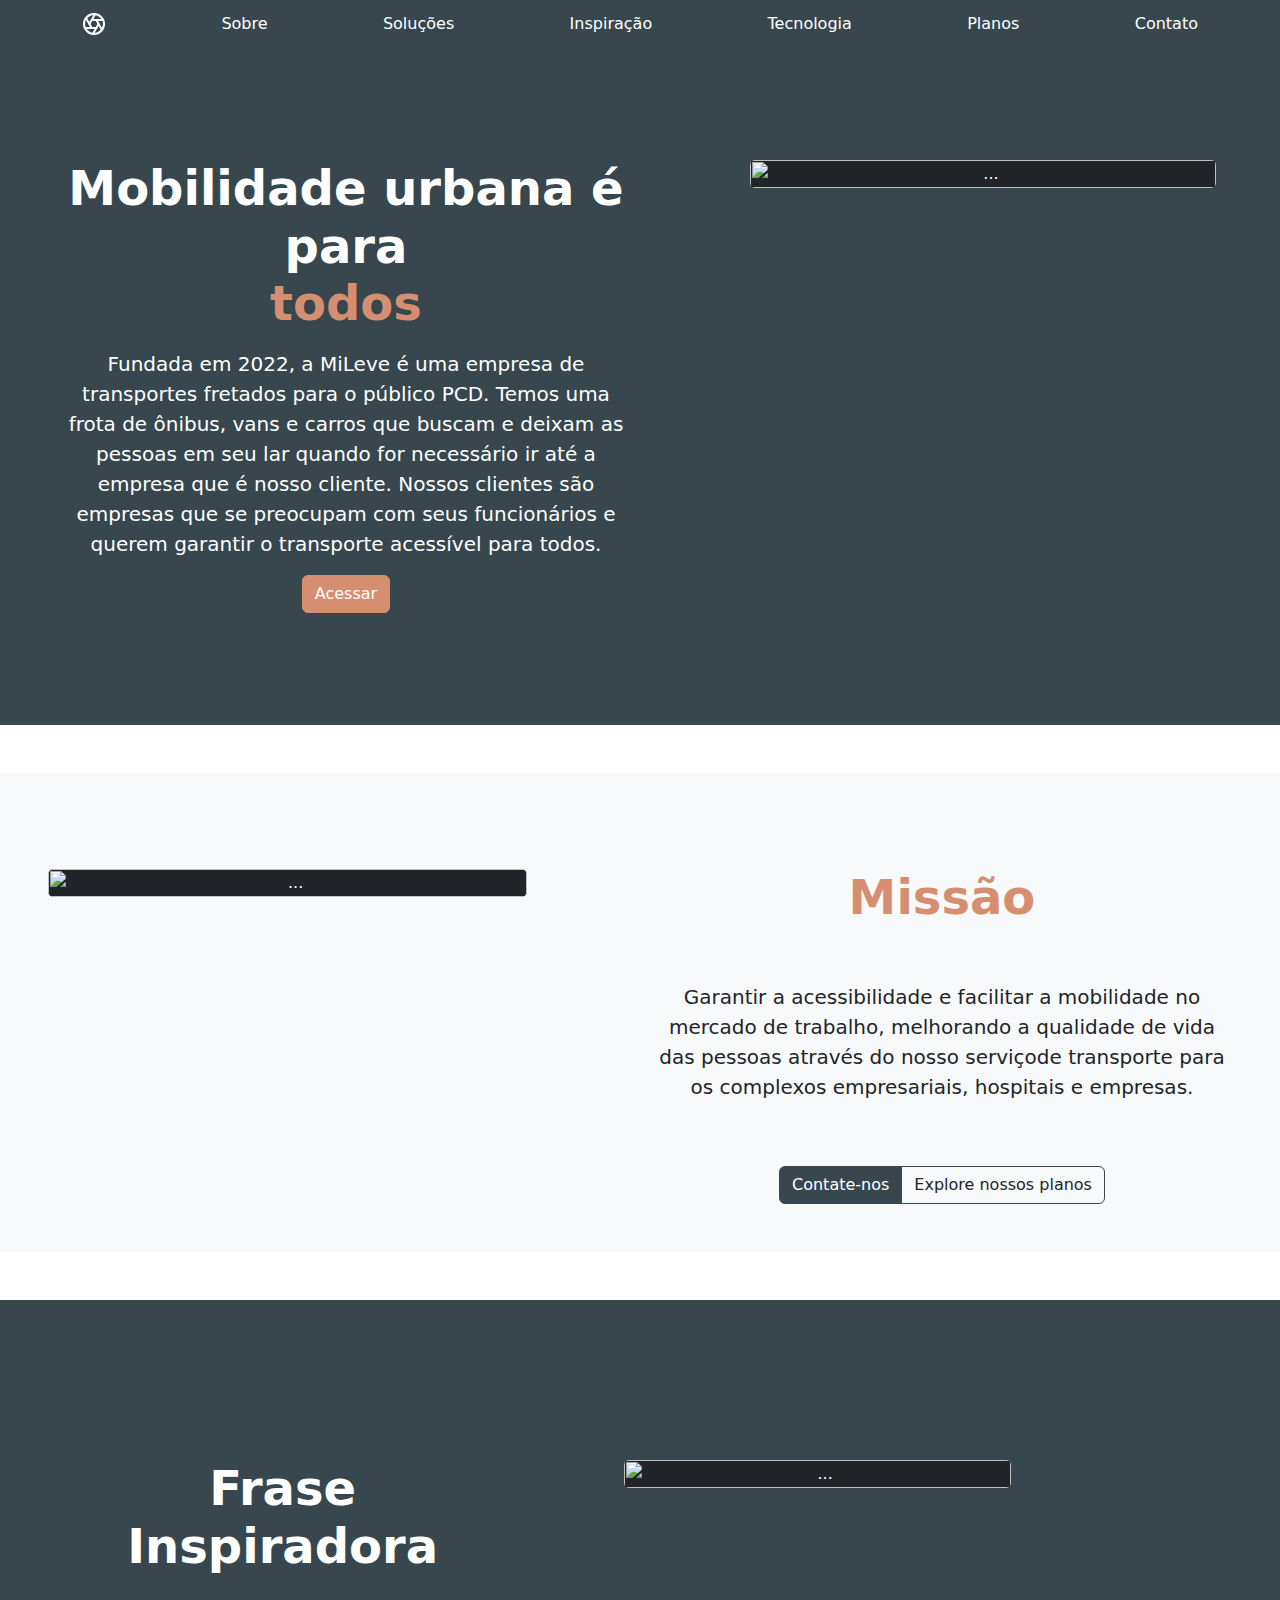
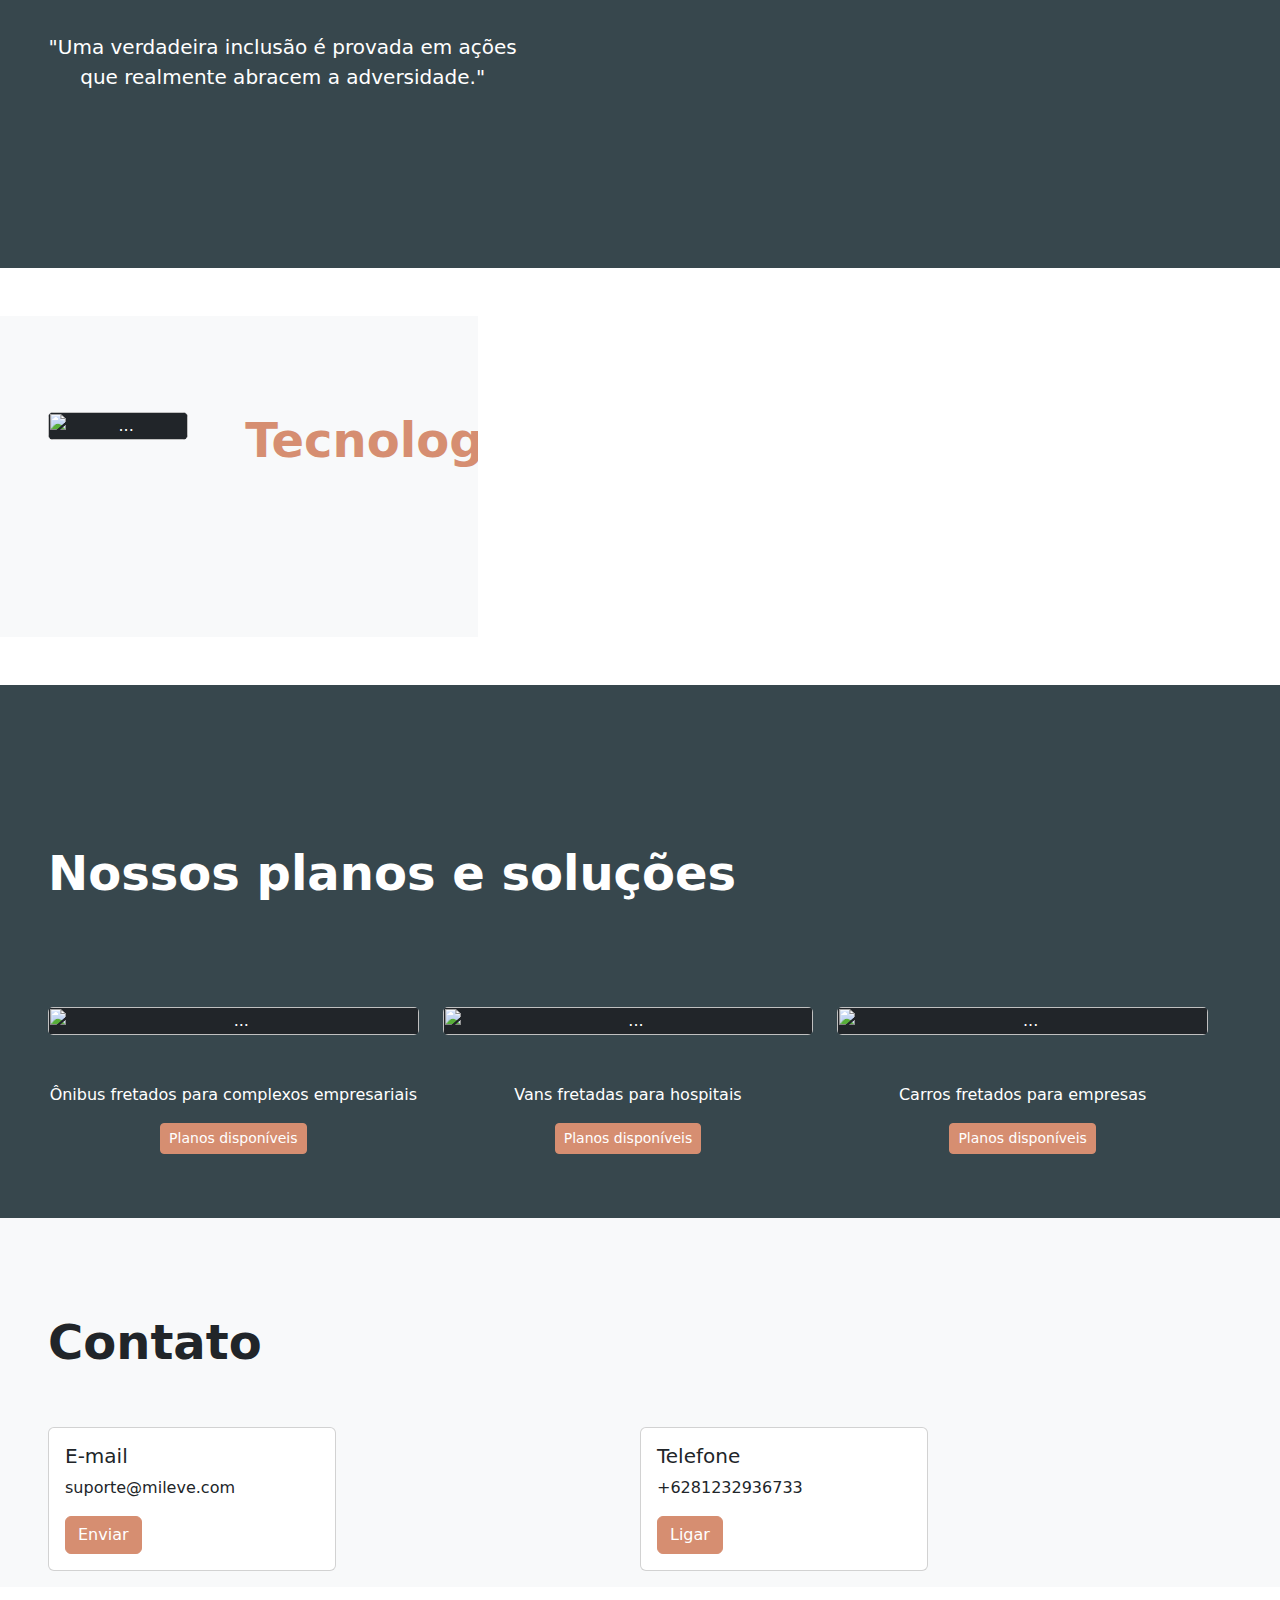
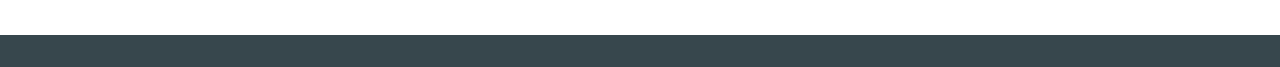
==== index.html @ fbb15a2a "Ajuste no footer" ====
﻿<html lang="en">
<head>
    <meta charset="utf-8">
    <meta name="viewport" content="width=device-width, initial-scale=1, shrink-to-fit=no">
    <meta name="description" content="">
    <meta name="author" content="">
    <base prefix="/" />
    <link rel="icon" href="/docs/4.0/assets/img/favicons/favicon.ico">

    <title>MiLeve - Transporte para todos</title>

    <!-- Bootstrap core CSS -->
    <link href="lib/bootstrap/css/bootstrap.min.css" rel="stylesheet">

    <style>
        body {
            background-color: #37474d !important;
        }

        .text-main {
            color: #d68e71;
        }

        .text-dark {
            color: dimgray;
        }

        .text-white {
            color: white;
        }

        .bg-transparent {
            background-color: transparent !important;
        }

        .bg-white {
            background-color: white !important;
        }

        .btn-primary {
            background-color: #d68e71 !important;
            border-color: #d68e71;
        }

        .btn-secondary {
            background-color: #37474d !important;
            border-color: #37474d;
        }

        .btn-secondary-outline {
            background-color: transparent !important;
            border-color: #37474d;
        }

        .text-right {
            text-align: right !important;
        }

        .site-header {
            background-color: #37474d;
        }

            .site-header .container a {
                color: white;
                text-decoration: none;
            }

        .no-borders {
            border: none;
        }
    </style>
</head>

<body>

    <nav class="site-header sticky-top py-1">
        <div class="container d-flex flex-column flex-md-row justify-content-between">
            <a class="py-2" href="#">
                <svg xmlns="http://www.w3.org/2000/svg" width="24" height="24" viewBox="0 0 24 24" fill="none" stroke="currentColor" stroke-width="2" stroke-linecap="round" stroke-linejoin="round" class="d-block mx-auto"><circle cx="12" cy="12" r="10"></circle><line x1="14.31" y1="8" x2="20.05" y2="17.94"></line><line x1="9.69" y1="8" x2="21.17" y2="8"></line><line x1="7.38" y1="12" x2="13.12" y2="2.06"></line><line x1="9.69" y1="16" x2="3.95" y2="6.06"></line><line x1="14.31" y1="16" x2="2.83" y2="16"></line><line x1="16.62" y1="12" x2="10.88" y2="21.94"></line></svg>
            </a>
            <a class="py-2 d-none d-md-inline-block" href="#">Sobre</a>
            <a class="py-2 d-none d-md-inline-block" href="#">Soluções</a>
            <a class="py-2 d-none d-md-inline-block" href="#">Inspiração</a>
            <a class="py-2 d-none d-md-inline-block" href="#">Tecnologia</a>
            <a class="py-2 d-none d-md-inline-block" href="#">Planos</a>
            <a class="py-2 d-none d-md-inline-block" href="#">Contato</a>
        </div>
    </nav>

    <div class="position-relative overflow-hidden bg-transparent p-3 p-md-5 m-md-3 text-center bg-light">
        <div class="row">
            <div class="col-md-6 my-5">
                <h1 class="display-5 fw-bold text-white">Mobilidade urbana é para <p class="text-main">todos</p></h1>
                <p class="lead font-weight-normal text-white">
                    Fundada em 2022, a MiLeve é uma empresa de transportes fretados para o público PCD. Temos uma frota de ônibus, vans e carros que buscam e deixam as pessoas em seu lar quando for necessário ir até a empresa que é nosso cliente.
                    Nossos clientes são empresas que se preocupam com seus funcionários e querem garantir o transporte acessível para todos.
                </p>
                <a class="btn btn-primary">Acessar</a>
            </div>
            <div class="col-md-1"></div>
            <div class="col-md-5">
                <div class="card bg-dark text-white my-5 border-0">
                    <img src="https://img.freepik.com/fotos-gratis/homem-com-deficiencia-sentado-em-uma-cadeira-de-rodas-com-as-maos-para-cima-na-montanha-cercado-por-belas-paisagens_141188-6113.jpg?size=626&ext=jpg" class="card-img" alt="...">
                </div>
            </div>
        </div>
    </div>

    <div class="d-md-flex flex-md-equal w-100 my-md-3 pl-md-3 bg-white py-5 ">
        <div class="row bg-light mr-md-3 pt-3 px-3 pt-md-5 px-md-5 text-center overflow-hidden">
            <div class="col-md-5">
                <div class="card bg-dark text-white my-5 border-0">
                    <img src="https://st3.depositphotos.com/3343629/13287/i/450/depositphotos_132874674-stock-photo-happy-three-disabled-and-sea.jpg" class="card-img" alt="...">
                </div>
            </div>
            <div class="col-md-1"></div>
            <div class="col-md-6 my-5">
                <h3 class="display-5 fw-bold text-main">Missão</h3>
                <p class="lead font-weight-normal text-dark  py-5">
                    Garantir a acessibilidade e facilitar a mobilidade no mercado de trabalho, melhorando a qualidade de vida das pessoas através do nosso serviçode transporte para os complexos empresariais, hospitais e empresas.
                </p>
                <div class="btn-group">
                    <a class="btn btn-secondary">Contate-nos</a>
                    <a class="btn btn-secondary-outline">Explore nossos planos</a>
                </div>
            </div>
        </div>
    </div>
    <div class="d-md-flex flex-md-equal w-100 my-md-3 pl-md-3 py-5 ">
        <div class="row bg-transparent mr-md-3 pt-3 px-3 pt-md-5 px-md-5 text-center overflow-hidden">
            <div class="col-md-6 my-5">
                <h3 class="display-5 fw-bold text-white">Frase Inspiradora</h3>
                <p class="lead font-weight-normal text-white py-5">
                    "Uma verdadeira inclusão é provada em ações que realmente abracem a adversidade."
                </p>
            </div>
            <div class="col-md-1"></div>
            <div class="col-md-5">
                <div class="card bg-dark text-white my-5 border-0">
                    <img src="https://godtv.com/wp-content/uploads/2020/08/shutterstock_1698103054.jpg" class="card-img" alt="...">
                </div>
            </div>
        </div>
    </div>
    <div class="d-md-flex flex-md-equal w-100 my-md-3 pl-md-3 bg-white py-5 ">
        <div class="row bg-light mr-md-3 pt-3 px-3 pt-md-5 px-md-5 text-center overflow-hidden">
            <div class="col-md-5">
                <div class="card bg-dark text-white my-5 border-0">
                    <img src="https://advcloudfiles.advantech.com/cms/b63b289d-9db7-4b2f-b234-3f3b289d081e/Content/content-image-1611729197449.png" class="card-img" alt="...">
                </div>
            </div>
            <div class="col-md-1"></div>
            <div class="col-md-6 my-5">
                <h3 class="display-5 fw-bold text-main">Tecnologia</h3>
                <p class="lead font-weight-normal text-dark  py-5">

                </p>
            </div>
        </div>
    </div>
    <div class="d-md-flex flex-md-equal w-100 my-md-3 pl-md-3 py-5 ">
        <div class="row bg-transparent mr-md-3 pt-3 px-3 pt-md-5 px-md-5 overflow-hidden">
            <div class="row py-5">
                <div class="col-lg-12">
                    <h5 class="display-5 fw-bold text-white">Nossos planos e soluções</h5>
                </div>
            </div>
            <div class="row text-center">
                <div class="col-md-4">
                    <div class="card bg-dark text-white my-5 border-0">
                        <img src="https://mileve-institucional.vercel.app/image-5@2x.png" class="card-img" alt="...">
                    </div>
                    <p class="text-white">
                        Ônibus fretados para complexos empresariais
                    </p>
                    <div class="btn-group-sm">
                        <div class="btn btn-sm btn-primary">
                            Planos disponíveis
                        </div>
                    </div>
                </div>
                <div class="col-md-4">
                    <div class="card bg-dark text-white my-5 border-0">
                        <img src="https://mileve-institucional.vercel.app/image-6@2x.png" class="card-img" alt="...">
                    </div>
                    <p class="text-white">
                        Vans fretadas para hospitais
                    </p>
                    <div class="btn-group-sm">
                        <div class="btn btn-sm btn-primary">
                            Planos disponíveis
                        </div>
                    </div>
                </div>
                <div class="col-md-4">
                    <div class="card bg-dark text-white my-5 border-0">
                        <img src="https://mileve-institucional.vercel.app/image-7@2x.png" class="card-img" alt="...">
                    </div>
                    <p class="text-white">
                        Carros fretados para empresas
                    </p>
                    <div class="btn-group-sm">
                        <div class="btn btn-sm btn-primary">
                            Planos disponíveis
                        </div>
                    </div>
                </div>
            </div>
        </div>
    </div>
    <div class="w-100 my-md-3 pl-md-3 bg-white pb-5">
        <div class="row bg-light mr-md-3 pt-3 px-3 pt-md-5 px-md-5 overflow-hidden">
            <div class="row py-5">
                <div class="col-lg-12">
                    <h5 class="display-5 fw-bold">Contato</h5>
                </div>
            </div>
            <div class="row bg-light pb-3">
                <div class="col-md-6">
                    <div class="card" style="width: 18rem;">
                        <div class="card-body">
                            <h5 class="card-title">E-mail</h5>
                            <p class="card-text">suporte@mileve.com</p>
                            <a href="#" class="btn btn-primary">Enviar</a>
                        </div>
                    </div>
                </div>
                <div class="col-md-6">
                    <div class="card" style="width: 18rem;">
                        <div class="card-body">
                            <h5 class="card-title">Telefone</h5>
                            <p class="card-text">+6281232936733</p>
                            <a href="#" class="btn btn-primary">Ligar</a>
                        </div>
                    </div>
                </div>
            </div>
        </div>
    </div>
    <footer class="container py-2">
        <div class="row ">
            <div class="col-sm-8"></div>
            <div class="col">
                <img alt="" src="https://mileve-institucional.vercel.app/solidbrandsinstagram.svg">
            </div>
            <div class="col">
                <img alt="" src="https://mileve-institucional.vercel.app/solidbrandsfacebook.svg">
            </div>
            <div class="col">
                <img alt="" src="https://mileve-institucional.vercel.app/solidbrandstumblr.svg">
            </div>
            <div class="col">
                <img alt="" src="https://mileve-institucional.vercel.app/solidbrandslinkedin.svg">
            </div>
        </div>
    </footer>


    <!-- Bootstrap core JavaScript
    ================================================== -->
    <!-- Placed at the end of the document so the pages load faster -->
    <script src="lib/jquery/jquery.min.js"></script>
    <script>window.jQuery || document.write('<script src="../../assets/js/vendor/jquery-slim.min.js"><\/script>')</script>
    <script src="lib/bootstrap/js/bootstrap.min.js"></script>


</body>
</html>
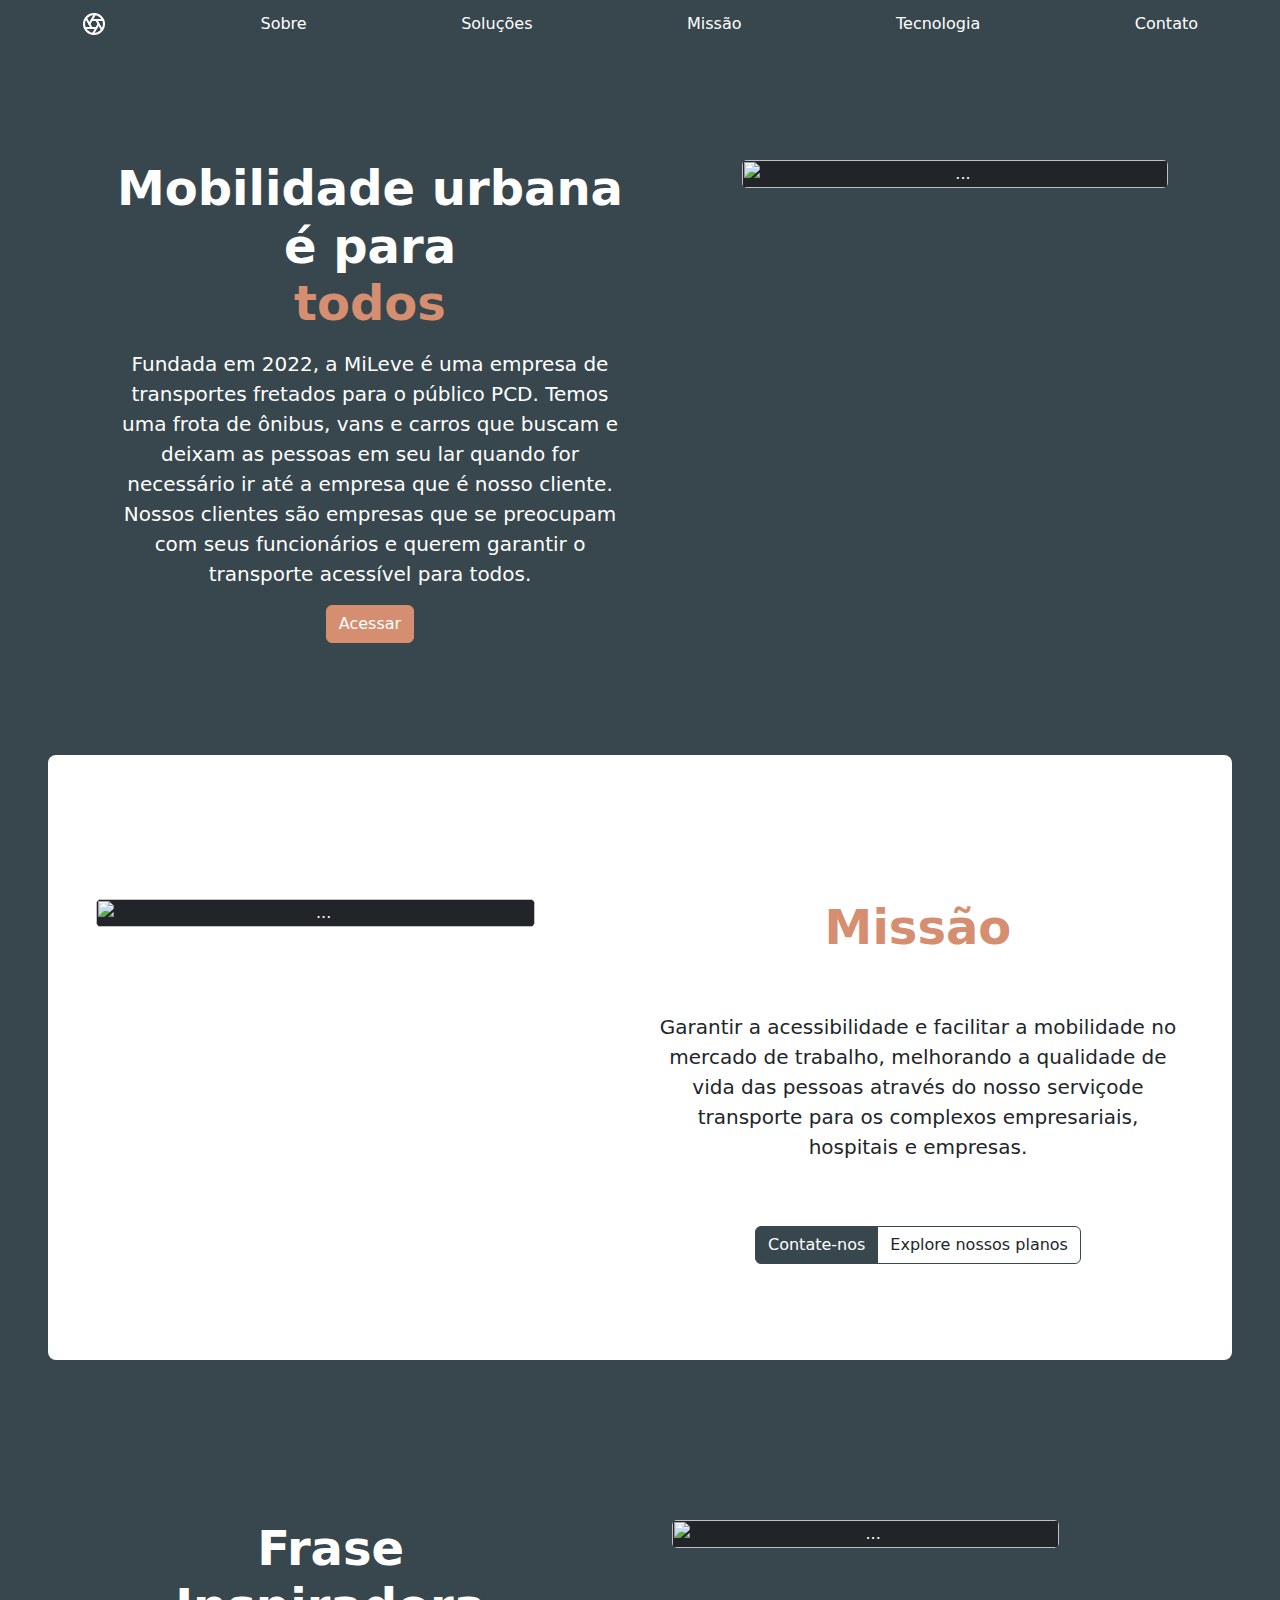
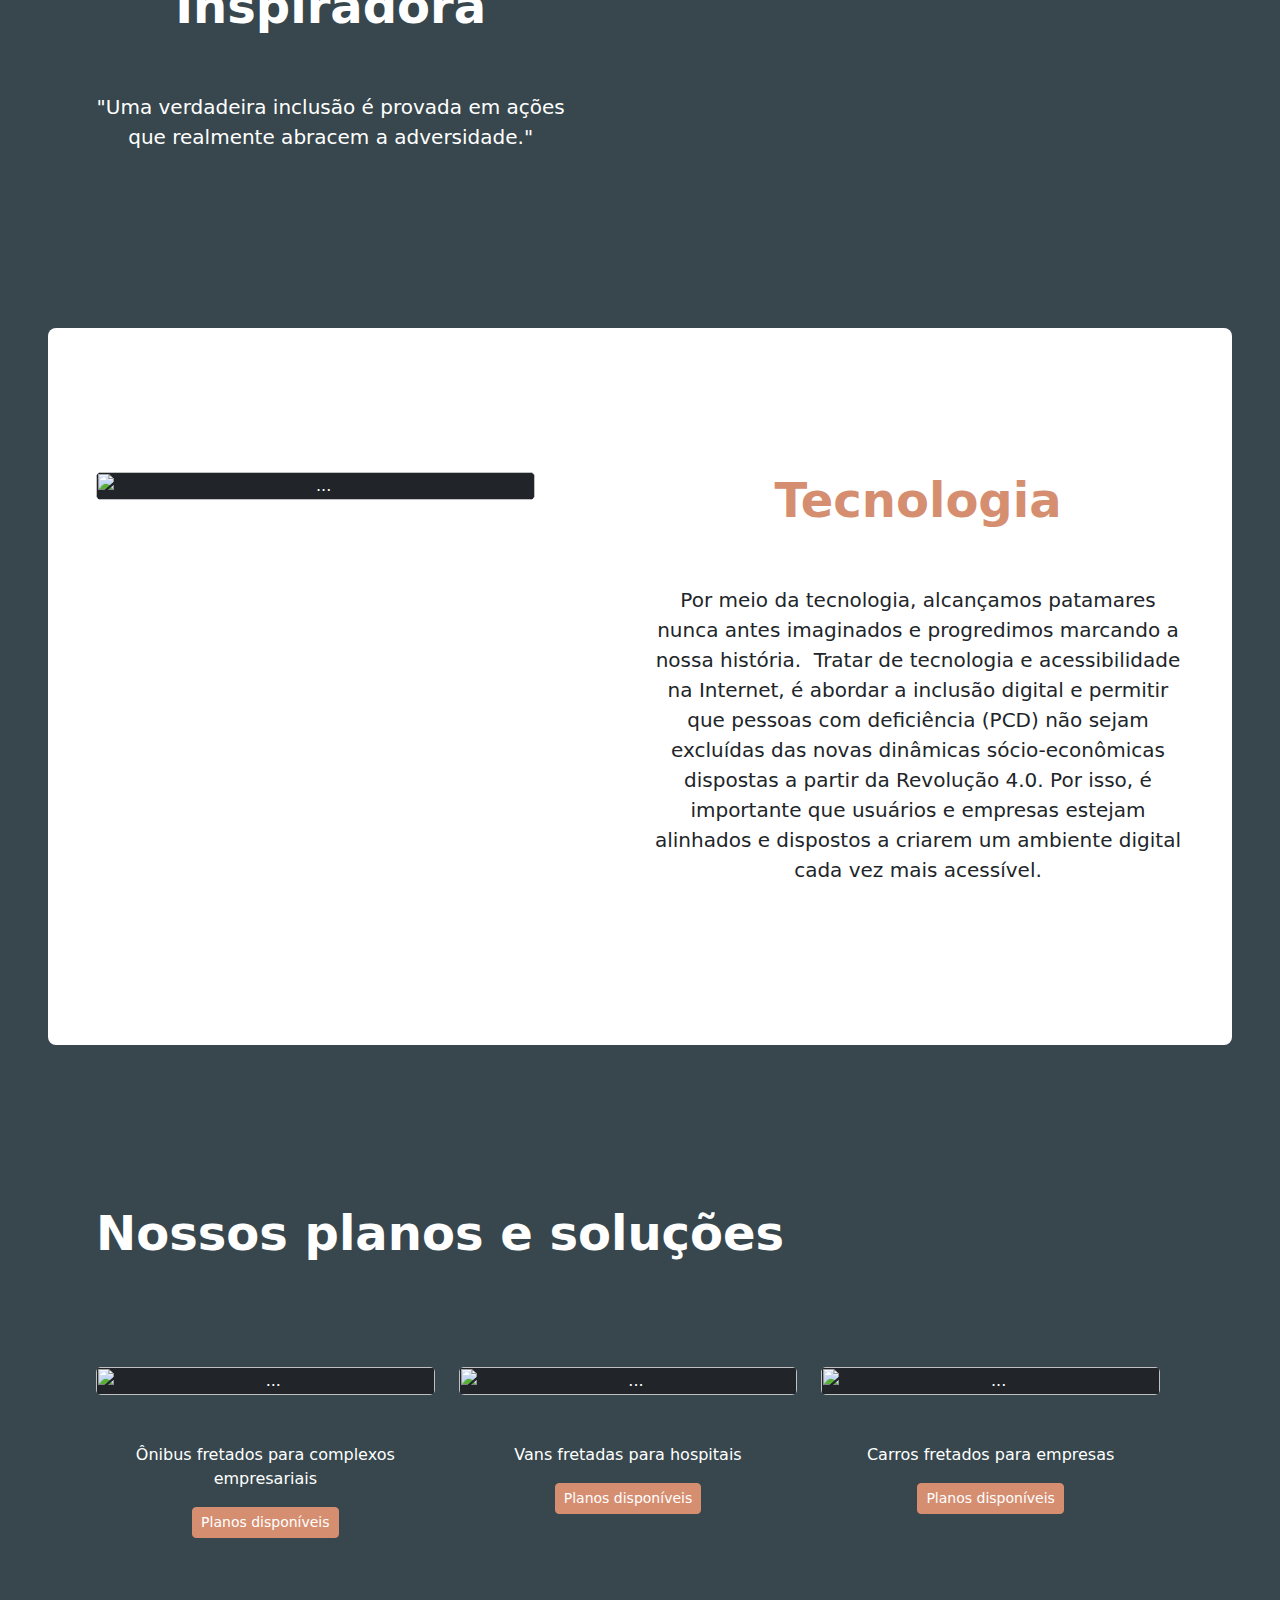
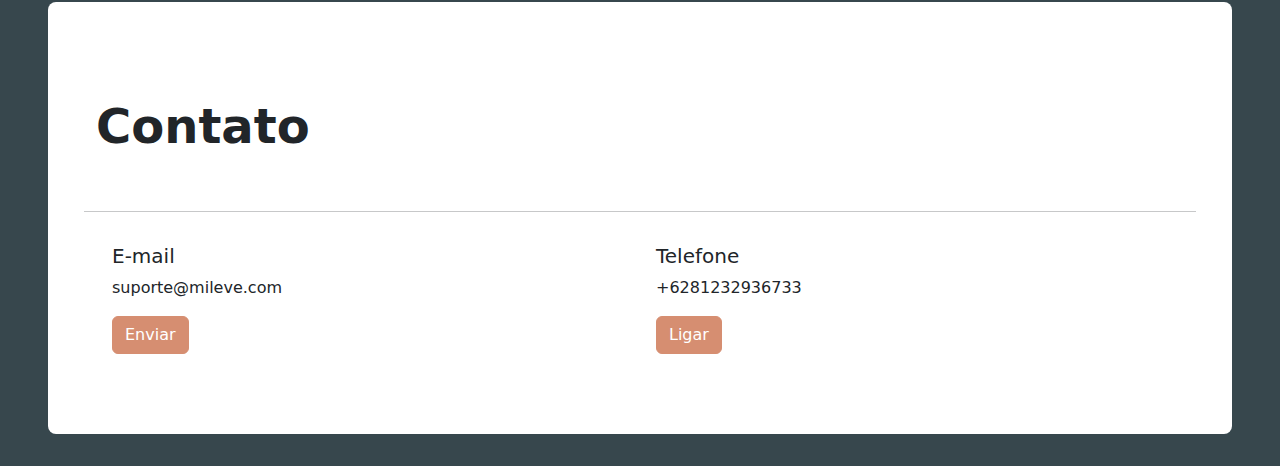
==== commit ae78fdad: "Login e Registro" ====
--- a/index.html
+++ b/index.html
@@ -68,26 +68,27 @@
         .no-borders {
             border: none;
         }
+
+
     </style>
 </head>
 
-<body>
+<body class="mx-5">
 
     <nav class="site-header sticky-top py-1">
         <div class="container d-flex flex-column flex-md-row justify-content-between">
             <a class="py-2" href="#">
                 <svg xmlns="http://www.w3.org/2000/svg" width="24" height="24" viewBox="0 0 24 24" fill="none" stroke="currentColor" stroke-width="2" stroke-linecap="round" stroke-linejoin="round" class="d-block mx-auto"><circle cx="12" cy="12" r="10"></circle><line x1="14.31" y1="8" x2="20.05" y2="17.94"></line><line x1="9.69" y1="8" x2="21.17" y2="8"></line><line x1="7.38" y1="12" x2="13.12" y2="2.06"></line><line x1="9.69" y1="16" x2="3.95" y2="6.06"></line><line x1="14.31" y1="16" x2="2.83" y2="16"></line><line x1="16.62" y1="12" x2="10.88" y2="21.94"></line></svg>
             </a>
-            <a class="py-2 d-none d-md-inline-block" href="#">Sobre</a>
-            <a class="py-2 d-none d-md-inline-block" href="#">Soluções</a>
-            <a class="py-2 d-none d-md-inline-block" href="#">Inspiração</a>
-            <a class="py-2 d-none d-md-inline-block" href="#">Tecnologia</a>
-            <a class="py-2 d-none d-md-inline-block" href="#">Planos</a>
-            <a class="py-2 d-none d-md-inline-block" href="#">Contato</a>
+            <a class="py-2 d-none d-md-inline-block" href="#index-sobre">Sobre</a>
+            <a class="py-2 d-none d-md-inline-block" href="#index-solucoes">Soluções</a>
+            <a class="py-2 d-none d-md-inline-block" href="#index-missao">Missão</a>
+            <a class="py-2 d-none d-md-inline-block" href="#index-tecnologia">Tecnologia</a>
+            <a class="py-2 d-none d-md-inline-block" href="#index-contato">Contato</a>
         </div>
     </nav>
 
-    <div class="position-relative overflow-hidden bg-transparent p-3 p-md-5 m-md-3 text-center bg-light">
+    <div class="position-relative overflow-hidden bg-transparent p-3 p-md-5 m-md-3 text-center bg-light" id="index-sobre">
         <div class="row">
             <div class="col-md-6 my-5">
                 <h1 class="display-5 fw-bold text-white">Mobilidade urbana é para <p class="text-main">todos</p></h1>
@@ -95,7 +96,7 @@
                     Fundada em 2022, a MiLeve é uma empresa de transportes fretados para o público PCD. Temos uma frota de ônibus, vans e carros que buscam e deixam as pessoas em seu lar quando for necessário ir até a empresa que é nosso cliente.
                     Nossos clientes são empresas que se preocupam com seus funcionários e querem garantir o transporte acessível para todos.
                 </p>
-                <a class="btn btn-primary">Acessar</a>
+                <a class="btn btn-primary" href="login.html">Acessar</a>
             </div>
             <div class="col-md-1"></div>
             <div class="col-md-5">
@@ -106,8 +107,8 @@
         </div>
     </div>
 
-    <div class="d-md-flex flex-md-equal w-100 my-md-3 pl-md-3 bg-white py-5 ">
-        <div class="row bg-light mr-md-3 pt-3 px-3 pt-md-5 px-md-5 text-center overflow-hidden">
+    <div class="d-md-flex flex-md-equal w-100 my-md-3 pl-md-3 bg-white py-5 rounded-3" id="index-missao">
+        <div class="row bg-transparent mr-md-3 pt-3 px-3 pt-md-5 px-md-5 text-center overflow-hidden">
             <div class="col-md-5">
                 <div class="card bg-dark text-white my-5 border-0">
                     <img src="https://st3.depositphotos.com/3343629/13287/i/450/depositphotos_132874674-stock-photo-happy-three-disabled-and-sea.jpg" class="card-img" alt="...">
@@ -142,8 +143,8 @@
             </div>
         </div>
     </div>
-    <div class="d-md-flex flex-md-equal w-100 my-md-3 pl-md-3 bg-white py-5 ">
-        <div class="row bg-light mr-md-3 pt-3 px-3 pt-md-5 px-md-5 text-center overflow-hidden">
+    <div class="d-md-flex flex-md-equal w-100 my-md-3 pl-md-3 bg-white py-5 rounded-3" id="index-tecnologia">
+        <div class="row bg-transparent mr-md-3 pt-3 px-3 pt-md-5 px-md-5 text-center overflow-hidden">
             <div class="col-md-5">
                 <div class="card bg-dark text-white my-5 border-0">
                     <img src="https://advcloudfiles.advantech.com/cms/b63b289d-9db7-4b2f-b234-3f3b289d081e/Content/content-image-1611729197449.png" class="card-img" alt="...">
@@ -153,12 +154,14 @@
             <div class="col-md-6 my-5">
                 <h3 class="display-5 fw-bold text-main">Tecnologia</h3>
                 <p class="lead font-weight-normal text-dark  py-5">
-
-                </p>
-            </div>
-        </div>
-    </div>
-    <div class="d-md-flex flex-md-equal w-100 my-md-3 pl-md-3 py-5 ">
+                    Por meio da tecnologia, alcançamos patamares nunca antes imaginados e progredimos marcando a nossa história. +                    Tratar de tecnologia e acessibilidade na Internet, é abordar a inclusão digital e permitir que pessoas com deficiência (PCD) não sejam excluídas das novas dinâmicas sócio-econômicas dispostas a partir da Revolução 4.0.
+                    Por isso, é importante que usuários e empresas estejam alinhados e dispostos a criarem um ambiente digital cada vez mais acessível.
+                </p>
+            </div>
+        </div>
+    </div>
+    <div class="d-md-flex flex-md-equal w-100 my-md-3 pl-md-3 py-5 " id="index-solucoes">
         <div class="row bg-transparent mr-md-3 pt-3 px-3 pt-md-5 px-md-5 overflow-hidden">
             <div class="row py-5">
                 <div class="col-lg-12">
@@ -208,16 +211,17 @@
             </div>
         </div>
     </div>
-    <div class="w-100 my-md-3 pl-md-3 bg-white pb-5">
-        <div class="row bg-light mr-md-3 pt-3 px-3 pt-md-5 px-md-5 overflow-hidden">
+    <div class="w-100 my-md-3 pl-md-3 bg-white pb-5 rounded-3" id="index-contato">
+        <div class="row bg-transparent mr-md-3 pt-3 px-3 pt-md-5 px-md-5 overflow-hidden">
             <div class="row py-5">
                 <div class="col-lg-12">
                     <h5 class="display-5 fw-bold">Contato</h5>
                 </div>
             </div>
-            <div class="row bg-light pb-3">
+            <hr/>
+            <div class="row bg-transparent pb-3">
                 <div class="col-md-6">
-                    <div class="card" style="width: 18rem;">
+                    <div class="card no-borders" style="width: 18rem;">
                         <div class="card-body">
                             <h5 class="card-title">E-mail</h5>
                             <p class="card-text">suporte@mileve.com</p>
@@ -226,7 +230,7 @@
                     </div>
                 </div>
                 <div class="col-md-6">
-                    <div class="card" style="width: 18rem;">
+                    <div class="card no-borders" style="width: 18rem;">
                         <div class="card-body">
                             <h5 class="card-title">Telefone</h5>
                             <p class="card-text">+6281232936733</p>
@@ -256,8 +260,7 @@
     </footer>
 
 
-    <!-- Bootstrap core JavaScript
-    ================================================== -->
+
     <!-- Placed at the end of the document so the pages load faster -->
     <script src="lib/jquery/jquery.min.js"></script>
     <script>window.jQuery || document.write('<script src="../../assets/js/vendor/jquery-slim.min.js"><\/script>')</script>
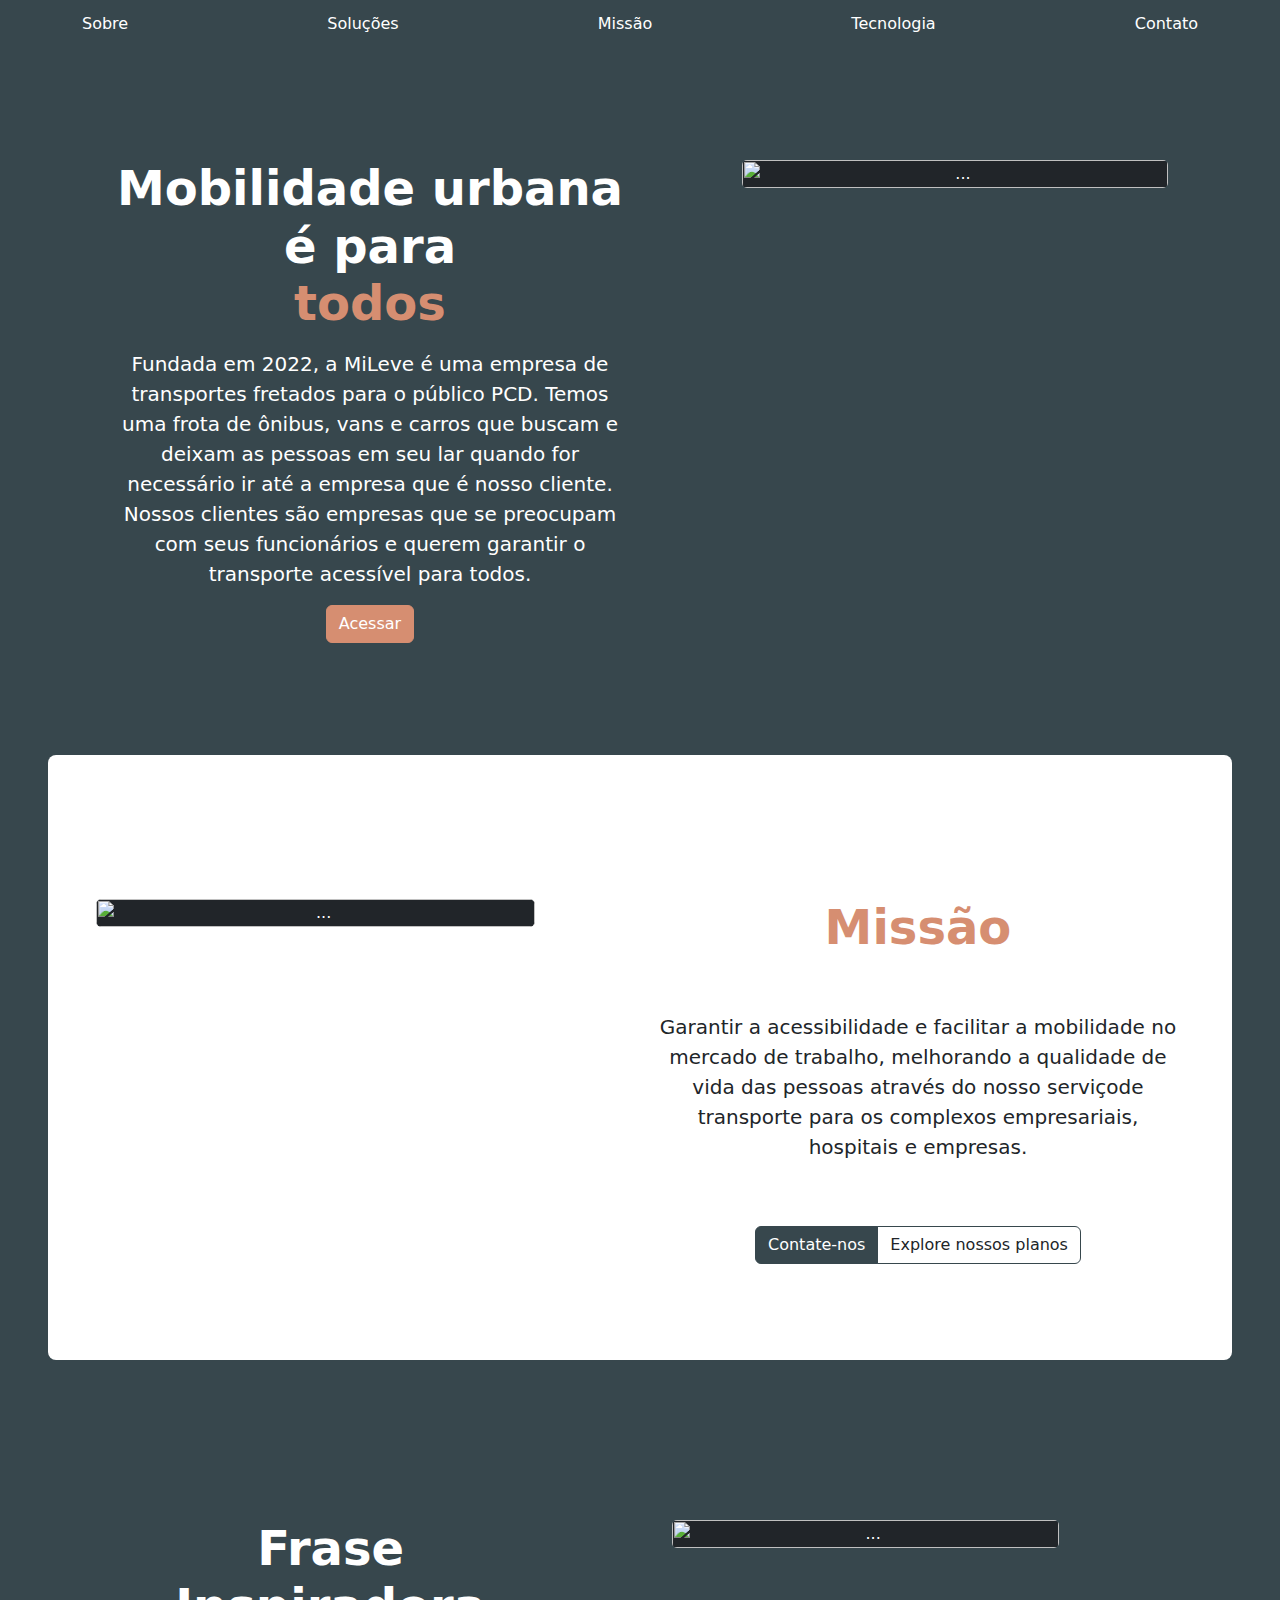
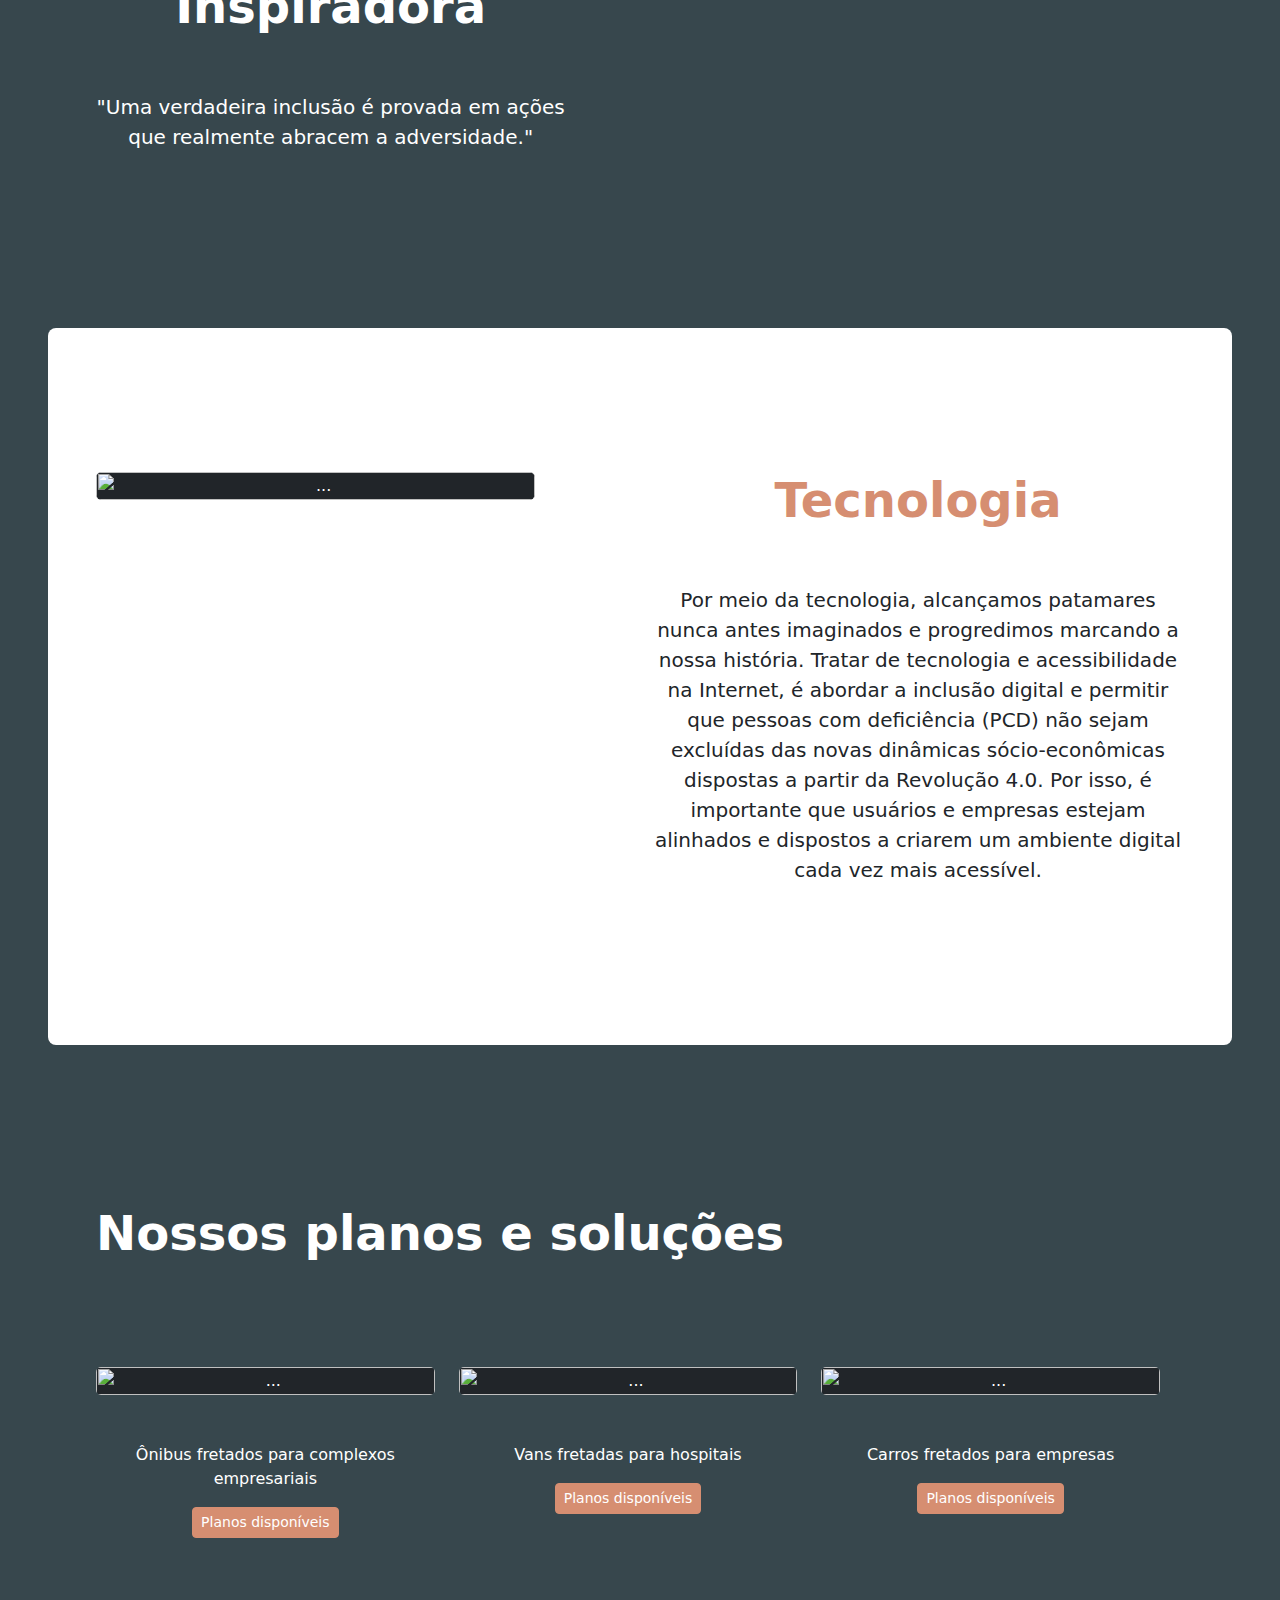
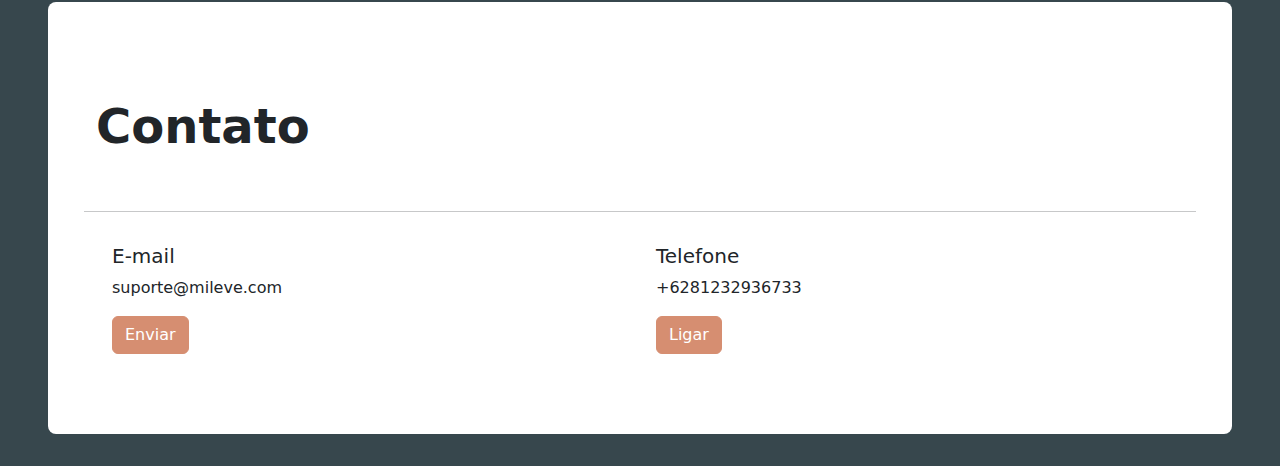
==== commit e71e4e2e: "Ajustes" ====
--- a/index.html
+++ b/index.html
@@ -77,9 +77,6 @@
 
     <nav class="site-header sticky-top py-1">
         <div class="container d-flex flex-column flex-md-row justify-content-between">
-            <a class="py-2" href="#">
-                <svg xmlns="http://www.w3.org/2000/svg" width="24" height="24" viewBox="0 0 24 24" fill="none" stroke="currentColor" stroke-width="2" stroke-linecap="round" stroke-linejoin="round" class="d-block mx-auto"><circle cx="12" cy="12" r="10"></circle><line x1="14.31" y1="8" x2="20.05" y2="17.94"></line><line x1="9.69" y1="8" x2="21.17" y2="8"></line><line x1="7.38" y1="12" x2="13.12" y2="2.06"></line><line x1="9.69" y1="16" x2="3.95" y2="6.06"></line><line x1="14.31" y1="16" x2="2.83" y2="16"></line><line x1="16.62" y1="12" x2="10.88" y2="21.94"></line></svg>
-            </a>
             <a class="py-2 d-none d-md-inline-block" href="#index-sobre">Sobre</a>
             <a class="py-2 d-none d-md-inline-block" href="#index-solucoes">Soluções</a>
             <a class="py-2 d-none d-md-inline-block" href="#index-missao">Missão</a>
@@ -154,7 +151,7 @@
             <div class="col-md-6 my-5">
                 <h3 class="display-5 fw-bold text-main">Tecnologia</h3>
                 <p class="lead font-weight-normal text-dark  py-5">
-                    Por meio da tecnologia, alcançamos patamares nunca antes imaginados e progredimos marcando a nossa história. +                    Por meio da tecnologia, alcançamos patamares nunca antes imaginados e progredimos marcando a nossa história.
                     Tratar de tecnologia e acessibilidade na Internet, é abordar a inclusão digital e permitir que pessoas com deficiência (PCD) não sejam excluídas das novas dinâmicas sócio-econômicas dispostas a partir da Revolução 4.0.
                     Por isso, é importante que usuários e empresas estejam alinhados e dispostos a criarem um ambiente digital cada vez mais acessível.
                 </p>
@@ -242,18 +239,17 @@
         </div>
     </div>
     <footer class="container py-2">
-        <div class="row ">
-            <div class="col-sm-8"></div>
-            <div class="col">
+        <div class="row text-center">
+            <div class="col text-center">
                 <img alt="" src="https://mileve-institucional.vercel.app/solidbrandsinstagram.svg">
             </div>
-            <div class="col">
+            <div class="col text-center">
                 <img alt="" src="https://mileve-institucional.vercel.app/solidbrandsfacebook.svg">
             </div>
-            <div class="col">
+            <div class="col text-center">
                 <img alt="" src="https://mileve-institucional.vercel.app/solidbrandstumblr.svg">
             </div>
-            <div class="col">
+            <div class="col text-center">
                 <img alt="" src="https://mileve-institucional.vercel.app/solidbrandslinkedin.svg">
             </div>
         </div>
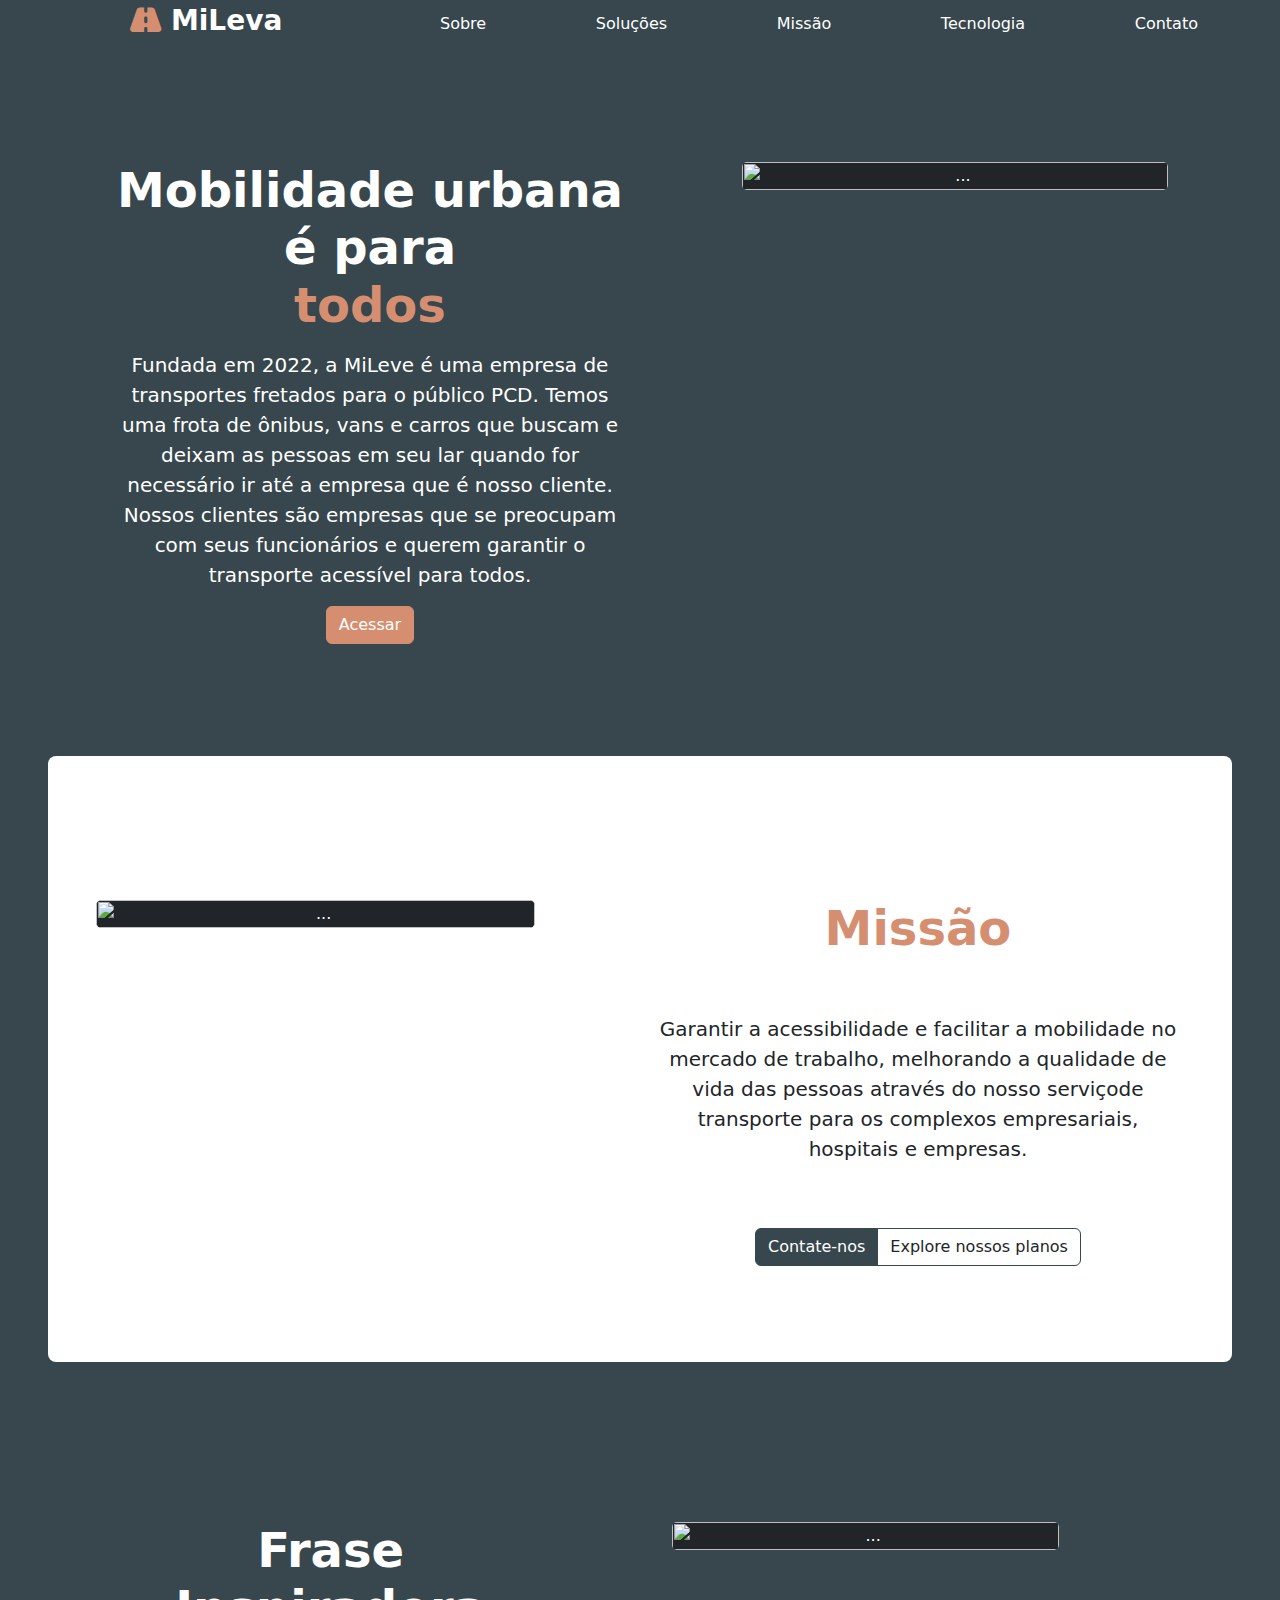
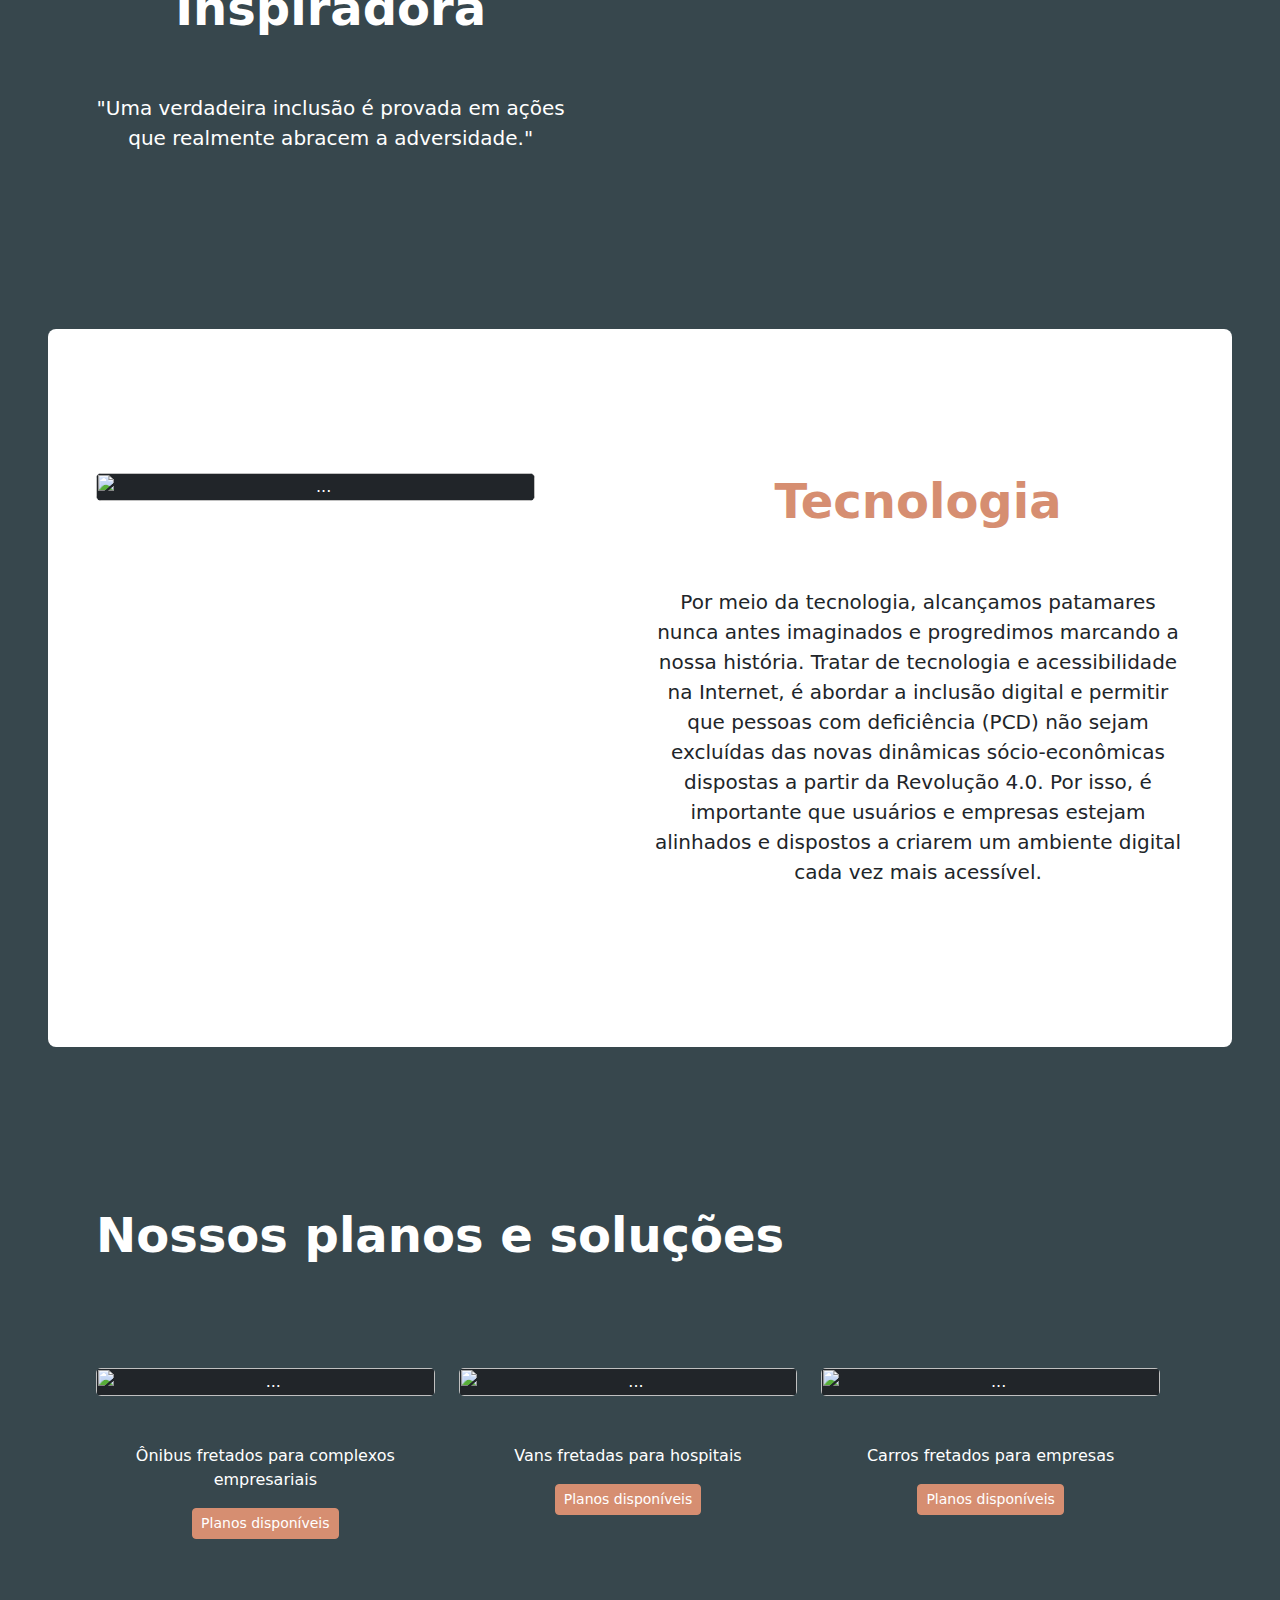
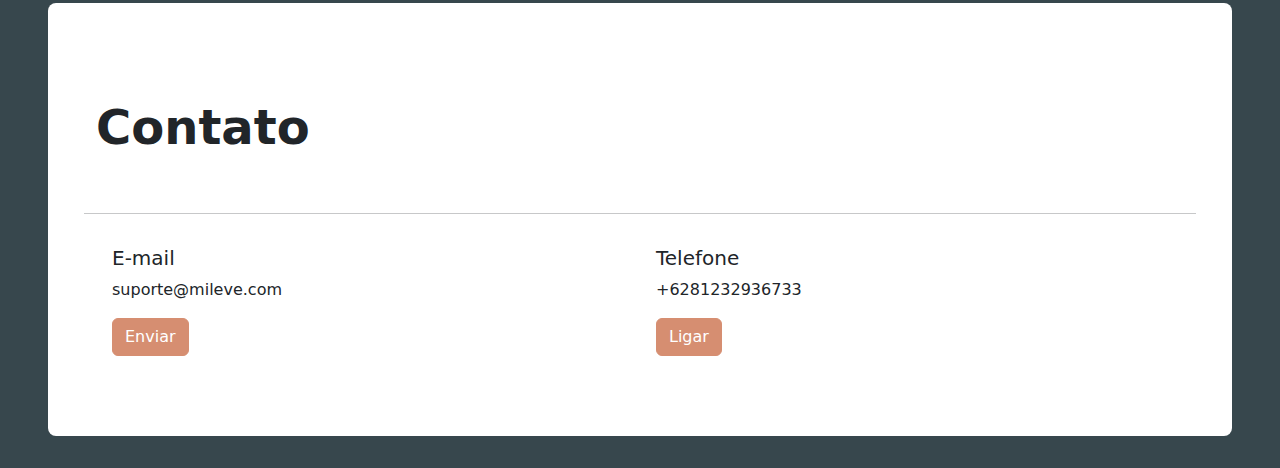
==== commit ffd9d16a: "Ajuste no logo" ====
--- a/index.html
+++ b/index.html
@@ -7,11 +7,11 @@
     <base prefix="/" />
     <link rel="icon" href="/docs/4.0/assets/img/favicons/favicon.ico">
 
-    <title>MiLeve - Transporte para todos</title>
+    <title>MiLeva - Transporte para todos</title>
 
     <!-- Bootstrap core CSS -->
     <link href="lib/bootstrap/css/bootstrap.min.css" rel="stylesheet">
-
+    <link href="lib/font-awesome/css/all.min.css" rel="stylesheet" />
     <style>
         body {
             background-color: #37474d !important;
@@ -68,8 +68,6 @@
         .no-borders {
             border: none;
         }
-
-
     </style>
 </head>
 
@@ -77,6 +75,7 @@
 
     <nav class="site-header sticky-top py-1">
         <div class="container d-flex flex-column flex-md-row justify-content-between">
+            <h3 class="text-start px-lg-5 text-white"><i class="fas fa-road text-main"></i> <strong>MiLeva</strong></h3>
             <a class="py-2 d-none d-md-inline-block" href="#index-sobre">Sobre</a>
             <a class="py-2 d-none d-md-inline-block" href="#index-solucoes">Soluções</a>
             <a class="py-2 d-none d-md-inline-block" href="#index-missao">Missão</a>
--- a/lib/font-awesome/css/all.min.css
+++ b/lib/font-awesome/css/all.min.css
@@ -0,0 +1,6 @@
+/*!
+ * Font Awesome Free 6.2.0 by @fontawesome - https://fontawesome.com
+ * License - https://fontawesome.com/license/free (Icons: CC BY 4.0, Fonts: SIL OFL 1.1, Code: MIT License)
+ * Copyright 2022 Fonticons, Inc.
+ */
+.fa{font-family:var(--fa-style-family,"Font Awesome 6 Free");font-weight:var(--fa-style,900)}.fa,.fa-brands,.fa-classic,.fa-regular,.fa-sharp,.fa-solid,.fab,.far,.fas{-moz-osx-font-smoothing:grayscale;-webkit-font-smoothing:antialiased;display:var(--fa-display,inline-block);font-style:normal;font-variant:normal;line-height:1;text-rendering:auto}.fa-classic,.fa-regular,.fa-solid,.far,.fas{font-family:"Font Awesome 6 Free"}.fa-brands,.fab{font-family:"Font Awesome 6 Brands"}.fa-1x{font-size:1em}.fa-2x{font-size:2em}.fa-3x{font-size:3em}.fa-4x{font-size:4em}.fa-5x{font-size:5em}.fa-6x{font-size:6em}.fa-7x{font-size:7em}.fa-8x{font-size:8em}.fa-9x{font-size:9em}.fa-10x{font-size:10em}.fa-2xs{font-size:.625em;line-height:.1em;vertical-align:.225em}.fa-xs{font-size:.75em;line-height:.08333em;vertical-align:.125em}.fa-sm{font-size:.875em;line-height:.07143em;vertical-align:.05357em}.fa-lg{font-size:1.25em;line-height:.05em;vertical-align:-.075em}.fa-xl{font-size:1.5em;line-height:.04167em;vertical-align:-.125em}.fa-2xl{font-size:2em;line-height:.03125em;vertical-align:-.1875em}.fa-fw{text-align:center;width:1.25em}.fa-ul{list-style-type:none;margin-left:var(--fa-li-margin,2.5em);padding-left:0}.fa-ul>li{position:relative}.fa-li{left:calc(var(--fa-li-width, 2em)*-1);position:absolute;text-align:center;width:var(--fa-li-width,2em);line-height:inherit}.fa-border{border-radius:var(--fa-border-radius,.1em);border:var(--fa-border-width,.08em) var(--fa-border-style,solid) var(--fa-border-color,#eee);padding:var(--fa-border-padding,.2em .25em .15em)}.fa-pull-left{float:left;margin-right:var(--fa-pull-margin,.3em)}.fa-pull-right{float:right;margin-left:var(--fa-pull-margin,.3em)}.fa-beat{-webkit-animation-name:fa-beat;animation-name:fa-beat;-webkit-animation-delay:var(--fa-animation-delay,0s);animation-delay:var(--fa-animation-delay,0s);-webkit-animation-direction:var(--fa-animation-direction,normal);animation-direction:var(--fa-animation-direction,normal);-webkit-animation-duration:var(--fa-animation-duration,1s);animation-duration:var(--fa-animation-duration,1s);-webkit-animation-iteration-count:var(--fa-animation-iteration-count,infinite);animation-iteration-count:var(--fa-animation-iteration-count,infinite);-webkit-animation-timing-function:var(--fa-animation-timing,ease-in-out);animation-timing-function:var(--fa-animation-timing,ease-in-out)}.fa-bounce{-webkit-animation-name:fa-bounce;animation-name:fa-bounce;-webkit-animation-delay:var(--fa-animation-delay,0s);animation-delay:var(--fa-animation-delay,0s);-webkit-animation-direction:var(--fa-animation-direction,normal);animation-direction:var(--fa-animation-direction,normal);-webkit-animation-duration:var(--fa-animation-duration,1s);animation-duration:var(--fa-animation-duration,1s);-webkit-animation-iteration-count:var(--fa-animation-iteration-count,infinite);animation-iteration-count:var(--fa-animation-iteration-count,infinite);-webkit-animation-timing-function:var(--fa-animation-timing,cubic-bezier(.28,.84,.42,1));animation-timing-function:var(--fa-animation-timing,cubic-bezier(.28,.84,.42,1))}.fa-fade{-webkit-animation-name:fa-fade;animation-name:fa-fade;-webkit-animation-iteration-count:var(--fa-animation-iteration-count,infinite);animation-iteration-count:var(--fa-animation-iteration-count,infinite);-webkit-animation-timing-function:var(--fa-animation-timing,cubic-bezier(.4,0,.6,1));animation-timing-function:var(--fa-animation-timing,cubic-bezier(.4,0,.6,1))}.fa-beat-fade,.fa-fade{-webkit-animation-delay:var(--fa-animation-delay,0s);animation-delay:var(--fa-animation-delay,0s);-webkit-animation-direction:var(--fa-animation-direction,normal);animation-direction:var(--fa-animation-direction,normal);-webkit-animation-duration:var(--fa-animation-duration,1s);animation-duration:var(--fa-animation-duration,1s)}.fa-beat-fade{-webkit-animation-name:fa-beat-fade;animation-name:fa-beat-fade;-webkit-animation-iteration-count:var(--fa-animation-iteration-count,infinite);animation-iteration-count:var(--fa-animation-iteration-count,infinite);-webkit-animation-timing-function:var(--fa-animation-timing,cubic-bezier(.4,0,.6,1));animation-timing-function:var(--fa-animation-timing,cubic-bezier(.4,0,.6,1))}.fa-flip{-webkit-animation-name:fa-flip;animation-name:fa-flip;-webkit-animation-delay:var(--fa-animation-delay,0s);animation-delay:var(--fa-animation-delay,0s);-webkit-animation-direction:var(--fa-animation-direction,normal);animation-direction:var(--fa-animation-direction,normal);-webkit-animation-duration:var(--fa-animation-duration,1s);animation-duration:var(--fa-animation-duration,1s);-webkit-animation-iteration-count:var(--fa-animation-iteration-count,infinite);animation-iteration-count:var(--fa-animation-iteration-count,infinite);-webkit-animation-timing-function:var(--fa-animation-timing,ease-in-out);animation-timing-function:var(--fa-animation-timing,ease-in-out)}.fa-shake{-webkit-animation-name:fa-shake;animation-name:fa-shake;-webkit-animation-duration:var(--fa-animation-duration,1s);animation-duration:var(--fa-animation-duration,1s);-webkit-animation-iteration-count:var(--fa-animation-iteration-count,infinite);animation-iteration-count:var(--fa-animation-iteration-count,infinite);-webkit-animation-timing-function:var(--fa-animation-timing,linear);animation-timing-function:var(--fa-animation-timing,linear)}.fa-shake,.fa-spin{-webkit-animation-delay:var(--fa-animation-delay,0s);animation-delay:var(--fa-animation-delay,0s);-webkit-animation-direction:var(--fa-animation-direction,normal);animation-direction:var(--fa-animation-direction,normal)}.fa-spin{-webkit-animation-name:fa-spin;animation-name:fa-spin;-webkit-animation-duration:var(--fa-animation-duration,2s);animation-duration:var(--fa-animation-duration,2s);-webkit-animation-iteration-count:var(--fa-animation-iteration-count,infinite);animation-iteration-count:var(--fa-animation-iteration-count,infinite);-webkit-animation-timing-function:var(--fa-animation-timing,linear);animation-timing-function:var(--fa-animation-timing,linear)}.fa-spin-reverse{--fa-animation-direction:reverse}.fa-pulse,.fa-spin-pulse{-webkit-animation-name:fa-spin;animation-name:fa-spin;-webkit-animation-direction:var(--fa-animation-direction,normal);animation-direction:var(--fa-animation-direction,normal);-webkit-animation-duration:var(--fa-animation-duration,1s);animation-duration:var(--fa-animation-duration,1s);-webkit-animation-iteration-count:var(--fa-animation-iteration-count,infinite);animation-iteration-count:var(--fa-animation-iteration-count,infinite);-webkit-animation-timing-function:var(--fa-animation-timing,steps(8));animation-timing-function:var(--fa-animation-timing,steps(8))}@media (prefers-reduced-motion:reduce){.fa-beat,.fa-beat-fade,.fa-bounce,.fa-fade,.fa-flip,.fa-pulse,.fa-shake,.fa-spin,.fa-spin-pulse{-webkit-animation-delay:-1ms;animation-delay:-1ms;-webkit-animation-duration:1ms;animation-duration:1ms;-webkit-animation-iteration-count:1;animation-iteration-count:1;transition-delay:0s;transition-duration:0s}}@-webkit-keyframes fa-beat{0%,90%{-webkit-transform:scale(1);transform:scale(1)}45%{-webkit-transform:scale(var(--fa-beat-scale,1.25));transform:scale(var(--fa-beat-scale,1.25))}}@keyframes fa-beat{0%,90%{-webkit-transform:scale(1);transform:scale(1)}45%{-webkit-transform:scale(var(--fa-beat-scale,1.25));transform:scale(var(--fa-beat-scale,1.25))}}@-webkit-keyframes fa-bounce{0%{-webkit-transform:scale(1) translateY(0);transform:scale(1) translateY(0)}10%{-webkit-transform:scale(var(--fa-bounce-start-scale-x,1.1),var(--fa-bounce-start-scale-y,.9)) translateY(0);transform:scale(var(--fa-bounce-start-scale-x,1.1),var(--fa-bounce-start-scale-y,.9)) translateY(0)}30%{-webkit-transform:scale(var(--fa-bounce-jump-scale-x,.9),var(--fa-bounce-jump-scale-y,1.1)) translateY(var(--fa-bounce-height,-.5em));transform:scale(var(--fa-bounce-jump-scale-x,.9),var(--fa-bounce-jump-scale-y,1.1)) translateY(var(--fa-bounce-height,-.5em))}50%{-webkit-transform:scale(var(--fa-bounce-land-scale-x,1.05),var(--fa-bounce-land-scale-y,.95)) translateY(0);transform:scale(var(--fa-bounce-land-scale-x,1.05),var(--fa-bounce-land-scale-y,.95)) translateY(0)}57%{-webkit-transform:scale(1) translateY(var(--fa-bounce-rebound,-.125em));transform:scale(1) translateY(var(--fa-bounce-rebound,-.125em))}64%{-webkit-transform:scale(1) translateY(0);transform:scale(1) translateY(0)}to{-webkit-transform:scale(1) translateY(0);transform:scale(1) translateY(0)}}@keyframes fa-bounce{0%{-webkit-transform:scale(1) translateY(0);transform:scale(1) translateY(0)}10%{-webkit-transform:scale(var(--fa-bounce-start-scale-x,1.1),var(--fa-bounce-start-scale-y,.9)) translateY(0);transform:scale(var(--fa-bounce-start-scale-x,1.1),var(--fa-bounce-start-scale-y,.9)) translateY(0)}30%{-webkit-transform:scale(var(--fa-bounce-jump-scale-x,.9),var(--fa-bounce-jump-scale-y,1.1)) translateY(var(--fa-bounce-height,-.5em));transform:scale(var(--fa-bounce-jump-scale-x,.9),var(--fa-bounce-jump-scale-y,1.1)) translateY(var(--fa-bounce-height,-.5em))}50%{-webkit-transform:scale(var(--fa-bounce-land-scale-x,1.05),var(--fa-bounce-land-scale-y,.95)) translateY(0);transform:scale(var(--fa-bounce-land-scale-x,1.05),var(--fa-bounce-land-scale-y,.95)) translateY(0)}57%{-webkit-transform:scale(1) translateY(var(--fa-bounce-rebound,-.125em));transform:scale(1) translateY(var(--fa-bounce-rebound,-.125em))}64%{-webkit-transform:scale(1) translateY(0);transform:scale(1) translateY(0)}to{-webkit-transform:scale(1) translateY(0);transform:scale(1) translateY(0)}}@-webkit-keyframes fa-fade{50%{opacity:var(--fa-fade-opacity,.4)}}@keyframes fa-fade{50%{opacity:var(--fa-fade-opacity,.4)}}@-webkit-keyframes fa-beat-fade{0%,to{opacity:var(--fa-beat-fade-opacity,.4);-webkit-transform:scale(1);transform:scale(1)}50%{opacity:1;-webkit-transform:scale(var(--fa-beat-fade-scale,1.125));transform:scale(var(--fa-beat-fade-scale,1.125))}}@keyframes fa-beat-fade{0%,to{opacity:var(--fa-beat-fade-opacity,.4);-webkit-transform:scale(1);transform:scale(1)}50%{opacity:1;-webkit-transform:scale(var(--fa-beat-fade-scale,1.125));transform:scale(var(--fa-beat-fade-scale,1.125))}}@-webkit-keyframes fa-flip{50%{-webkit-transform:rotate3d(var(--fa-flip-x,0),var(--fa-flip-y,1),var(--fa-flip-z,0),var(--fa-flip-angle,-180deg));transform:rotate3d(var(--fa-flip-x,0),var(--fa-flip-y,1),var(--fa-flip-z,0),var(--fa-flip-angle,-180deg))}}@keyframes fa-flip{50%{-webkit-transform:rotate3d(var(--fa-flip-x,0),var(--fa-flip-y,1),var(--fa-flip-z,0),var(--fa-flip-angle,-180deg));transform:rotate3d(var(--fa-flip-x,0),var(--fa-flip-y,1),var(--fa-flip-z,0),var(--fa-flip-angle,-180deg))}}@-webkit-keyframes fa-shake{0%{-webkit-transform:rotate(-15deg);transform:rotate(-15deg)}4%{-webkit-transform:rotate(15deg);transform:rotate(15deg)}8%,24%{-webkit-transform:rotate(-18deg);transform:rotate(-18deg)}12%,28%{-webkit-transform:rotate(18deg);transform:rotate(18deg)}16%{-webkit-transform:rotate(-22deg);transform:rotate(-22deg)}20%{-webkit-transform:rotate(22deg);transform:rotate(22deg)}32%{-webkit-transform:rotate(-12deg);transform:rotate(-12deg)}36%{-webkit-transform:rotate(12deg);transform:rotate(12deg)}40%,to{-webkit-transform:rotate(0deg);transform:rotate(0deg)}}@keyframes fa-shake{0%{-webkit-transform:rotate(-15deg);transform:rotate(-15deg)}4%{-webkit-transform:rotate(15deg);transform:rotate(15deg)}8%,24%{-webkit-transform:rotate(-18deg);transform:rotate(-18deg)}12%,28%{-webkit-transform:rotate(18deg);transform:rotate(18deg)}16%{-webkit-transform:rotate(-22deg);transform:rotate(-22deg)}20%{-webkit-transform:rotate(22deg);transform:rotate(22deg)}32%{-webkit-transform:rotate(-12deg);transform:rotate(-12deg)}36%{-webkit-transform:rotate(12deg);transform:rotate(12deg)}40%,to{-webkit-transform:rotate(0deg);transform:rotate(0deg)}}@-webkit-keyframes fa-spin{0%{-webkit-transform:rotate(0deg);transform:rotate(0deg)}to{-webkit-transform:rotate(1turn);transform:rotate(1turn)}}@keyframes fa-spin{0%{-webkit-transform:rotate(0deg);transform:rotate(0deg)}to{-webkit-transform:rotate(1turn);transform:rotate(1turn)}}.fa-rotate-90{-webkit-transform:rotate(90deg);transform:rotate(90deg)}.fa-rotate-180{-webkit-transform:rotate(180deg);transform:rotate(180deg)}.fa-rotate-270{-webkit-transform:rotate(270deg);transform:rotate(270deg)}.fa-flip-horizontal{-webkit-transform:scaleX(-1);transform:scaleX(-1)}.fa-flip-vertical{-webkit-transform:scaleY(-1);transform:scaleY(-1)}.fa-flip-both,.fa-flip-horizontal.fa-flip-vertical{-webkit-transform:scale(-1);transform:scale(-1)}.fa-rotate-by{-webkit-transform:rotate(var(--fa-rotate-angle,none));transform:rotate(var(--fa-rotate-angle,none))}.fa-stack{display:inline-block;height:2em;line-height:2em;position:relative;vertical-align:middle;width:2.5em}.fa-stack-1x,.fa-stack-2x{left:0;position:absolute;text-align:center;width:100%;z-index:var(--fa-stack-z-index,auto)}.fa-stack-1x{line-height:inherit}.fa-stack-2x{font-size:2em}.fa-inverse{color:var(--fa-inverse,#fff)}.fa-0:before{content:"\30"}.fa-1:before{content:"\31"}.fa-2:before{content:"\32"}.fa-3:before{content:"\33"}.fa-4:before{content:"\34"}.fa-5:before{content:"\35"}.fa-6:before{content:"\36"}.fa-7:before{content:"\37"}.fa-8:before{content:"\38"}.fa-9:before{content:"\39"}.fa-fill-drip:before{content:"\f576"}.fa-arrows-to-circle:before{content:"\e4bd"}.fa-chevron-circle-right:before,.fa-circle-chevron-right:before{content:"\f138"}.fa-at:before{content:"\40"}.fa-trash-alt:before,.fa-trash-can:before{content:"\f2ed"}.fa-text-height:before{content:"\f034"}.fa-user-times:before,.fa-user-xmark:before{content:"\f235"}.fa-stethoscope:before{content:"\f0f1"}.fa-comment-alt:before,.fa-message:before{content:"\f27a"}.fa-info:before{content:"\f129"}.fa-compress-alt:before,.fa-down-left-and-up-right-to-center:before{content:"\f422"}.fa-explosion:before{content:"\e4e9"}.fa-file-alt:before,.fa-file-lines:before,.fa-file-text:before{content:"\f15c"}.fa-wave-square:before{content:"\f83e"}.fa-ring:before{content:"\f70b"}.fa-building-un:before{content:"\e4d9"}.fa-dice-three:before{content:"\f527"}.fa-calendar-alt:before,.fa-calendar-days:before{content:"\f073"}.fa-anchor-circle-check:before{content:"\e4aa"}.fa-building-circle-arrow-right:before{content:"\e4d1"}.fa-volleyball-ball:before,.fa-volleyball:before{content:"\f45f"}.fa-arrows-up-to-line:before{content:"\e4c2"}.fa-sort-desc:before,.fa-sort-down:before{content:"\f0dd"}.fa-circle-minus:before,.fa-minus-circle:before{content:"\f056"}.fa-door-open:before{content:"\f52b"}.fa-right-from-bracket:before,.fa-sign-out-alt:before{content:"\f2f5"}.fa-atom:before{content:"\f5d2"}.fa-soap:before{content:"\e06e"}.fa-heart-music-camera-bolt:before,.fa-icons:before{content:"\f86d"}.fa-microphone-alt-slash:before,.fa-microphone-lines-slash:before{content:"\f539"}.fa-bridge-circle-check:before{content:"\e4c9"}.fa-pump-medical:before{content:"\e06a"}.fa-fingerprint:before{content:"\f577"}.fa-hand-point-right:before{content:"\f0a4"}.fa-magnifying-glass-location:before,.fa-search-location:before{content:"\f689"}.fa-forward-step:before,.fa-step-forward:before{content:"\f051"}.fa-face-smile-beam:before,.fa-smile-beam:before{content:"\f5b8"}.fa-flag-checkered:before{content:"\f11e"}.fa-football-ball:before,.fa-football:before{content:"\f44e"}.fa-school-circle-exclamation:before{content:"\e56c"}.fa-crop:before{content:"\f125"}.fa-angle-double-down:before,.fa-angles-down:before{content:"\f103"}.fa-users-rectangle:before{content:"\e594"}.fa-people-roof:before{content:"\e537"}.fa-people-line:before{content:"\e534"}.fa-beer-mug-empty:before,.fa-beer:before{content:"\f0fc"}.fa-diagram-predecessor:before{content:"\e477"}.fa-arrow-up-long:before,.fa-long-arrow-up:before{content:"\f176"}.fa-burn:before,.fa-fire-flame-simple:before{content:"\f46a"}.fa-male:before,.fa-person:before{content:"\f183"}.fa-laptop:before{content:"\f109"}.fa-file-csv:before{content:"\f6dd"}.fa-menorah:before{content:"\f676"}.fa-truck-plane:before{content:"\e58f"}.fa-record-vinyl:before{content:"\f8d9"}.fa-face-grin-stars:before,.fa-grin-stars:before{content:"\f587"}.fa-bong:before{content:"\f55c"}.fa-pastafarianism:before,.fa-spaghetti-monster-flying:before{content:"\f67b"}.fa-arrow-down-up-across-line:before{content:"\e4af"}.fa-spoon:before,.fa-utensil-spoon:before{content:"\f2e5"}.fa-jar-wheat:before{content:"\e517"}.fa-envelopes-bulk:before,.fa-mail-bulk:before{content:"\f674"}.fa-file-circle-exclamation:before{content:"\e4eb"}.fa-circle-h:before,.fa-hospital-symbol:before{content:"\f47e"}.fa-pager:before{content:"\f815"}.fa-address-book:before,.fa-contact-book:before{content:"\f2b9"}.fa-strikethrough:before{content:"\f0cc"}.fa-k:before{content:"\4b"}.fa-landmark-flag:before{content:"\e51c"}.fa-pencil-alt:before,.fa-pencil:before{content:"\f303"}.fa-backward:before{content:"\f04a"}.fa-caret-right:before{content:"\f0da"}.fa-comments:before{content:"\f086"}.fa-file-clipboard:before,.fa-paste:before{content:"\f0ea"}.fa-code-pull-request:before{content:"\e13c"}.fa-clipboard-list:before{content:"\f46d"}.fa-truck-loading:before,.fa-truck-ramp-box:before{content:"\f4de"}.fa-user-check:before{content:"\f4fc"}.fa-vial-virus:before{content:"\e597"}.fa-sheet-plastic:before{content:"\e571"}.fa-blog:before{content:"\f781"}.fa-user-ninja:before{content:"\f504"}.fa-person-arrow-up-from-line:before{content:"\e539"}.fa-scroll-torah:before,.fa-torah:before{content:"\f6a0"}.fa-broom-ball:before,.fa-quidditch-broom-ball:before,.fa-quidditch:before{content:"\f458"}.fa-toggle-off:before{content:"\f204"}.fa-archive:before,.fa-box-archive:before{content:"\f187"}.fa-person-drowning:before{content:"\e545"}.fa-arrow-down-9-1:before,.fa-sort-numeric-desc:before,.fa-sort-numeric-down-alt:before{content:"\f886"}.fa-face-grin-tongue-squint:before,.fa-grin-tongue-squint:before{content:"\f58a"}.fa-spray-can:before{content:"\f5bd"}.fa-truck-monster:before{content:"\f63b"}.fa-w:before{content:"\57"}.fa-earth-africa:before,.fa-globe-africa:before{content:"\f57c"}.fa-rainbow:before{content:"\f75b"}.fa-circle-notch:before{content:"\f1ce"}.fa-tablet-alt:before,.fa-tablet-screen-button:before{content:"\f3fa"}.fa-paw:before{content:"\f1b0"}.fa-cloud:before{content:"\f0c2"}.fa-trowel-bricks:before{content:"\e58a"}.fa-face-flushed:before,.fa-flushed:before{content:"\f579"}.fa-hospital-user:before{content:"\f80d"}.fa-tent-arrow-left-right:before{content:"\e57f"}.fa-gavel:before,.fa-legal:before{content:"\f0e3"}.fa-binoculars:before{content:"\f1e5"}.fa-microphone-slash:before{content:"\f131"}.fa-box-tissue:before{content:"\e05b"}.fa-motorcycle:before{content:"\f21c"}.fa-bell-concierge:before,.fa-concierge-bell:before{content:"\f562"}.fa-pen-ruler:before,.fa-pencil-ruler:before{content:"\f5ae"}.fa-people-arrows-left-right:before,.fa-people-arrows:before{content:"\e068"}.fa-mars-and-venus-burst:before{content:"\e523"}.fa-caret-square-right:before,.fa-square-caret-right:before{content:"\f152"}.fa-cut:before,.fa-scissors:before{content:"\f0c4"}.fa-sun-plant-wilt:before{content:"\e57a"}.fa-toilets-portable:before{content:"\e584"}.fa-hockey-puck:before{content:"\f453"}.fa-table:before{content:"\f0ce"}.fa-magnifying-glass-arrow-right:before{content:"\e521"}.fa-digital-tachograph:before,.fa-tachograph-digital:before{content:"\f566"}.fa-users-slash:before{content:"\e073"}.fa-clover:before{content:"\e139"}.fa-mail-reply:before,.fa-reply:before{content:"\f3e5"}.fa-star-and-crescent:before{content:"\f699"}.fa-house-fire:before{content:"\e50c"}.fa-minus-square:before,.fa-square-minus:before{content:"\f146"}.fa-helicopter:before{content:"\f533"}.fa-compass:before{content:"\f14e"}.fa-caret-square-down:before,.fa-square-caret-down:before{content:"\f150"}.fa-file-circle-question:before{content:"\e4ef"}.fa-laptop-code:before{content:"\f5fc"}.fa-swatchbook:before{content:"\f5c3"}.fa-prescription-bottle:before{content:"\f485"}.fa-bars:before,.fa-navicon:before{content:"\f0c9"}.fa-people-group:before{content:"\e533"}.fa-hourglass-3:before,.fa-hourglass-end:before{content:"\f253"}.fa-heart-broken:before,.fa-heart-crack:before{content:"\f7a9"}.fa-external-link-square-alt:before,.fa-square-up-right:before{content:"\f360"}.fa-face-kiss-beam:before,.fa-kiss-beam:before{content:"\f597"}.fa-film:before{content:"\f008"}.fa-ruler-horizontal:before{content:"\f547"}.fa-people-robbery:before{content:"\e536"}.fa-lightbulb:before{content:"\f0eb"}.fa-caret-left:before{content:"\f0d9"}.fa-circle-exclamation:before,.fa-exclamation-circle:before{content:"\f06a"}.fa-school-circle-xmark:before{content:"\e56d"}.fa-arrow-right-from-bracket:before,.fa-sign-out:before{content:"\f08b"}.fa-chevron-circle-down:before,.fa-circle-chevron-down:before{content:"\f13a"}.fa-unlock-alt:before,.fa-unlock-keyhole:before{content:"\f13e"}.fa-cloud-showers-heavy:before{content:"\f740"}.fa-headphones-alt:before,.fa-headphones-simple:before{content:"\f58f"}.fa-sitemap:before{content:"\f0e8"}.fa-circle-dollar-to-slot:before,.fa-donate:before{content:"\f4b9"}.fa-memory:before{content:"\f538"}.fa-road-spikes:before{content:"\e568"}.fa-fire-burner:before{content:"\e4f1"}.fa-flag:before{content:"\f024"}.fa-hanukiah:before{content:"\f6e6"}.fa-feather:before{content:"\f52d"}.fa-volume-down:before,.fa-volume-low:before{content:"\f027"}.fa-comment-slash:before{content:"\f4b3"}.fa-cloud-sun-rain:before{content:"\f743"}.fa-compress:before{content:"\f066"}.fa-wheat-alt:before,.fa-wheat-awn:before{content:"\e2cd"}.fa-ankh:before{content:"\f644"}.fa-hands-holding-child:before{content:"\e4fa"}.fa-asterisk:before{content:"\2a"}.fa-check-square:before,.fa-square-check:before{content:"\f14a"}.fa-peseta-sign:before{content:"\e221"}.fa-header:before,.fa-heading:before{content:"\f1dc"}.fa-ghost:before{content:"\f6e2"}.fa-list-squares:before,.fa-list:before{content:"\f03a"}.fa-phone-square-alt:before,.fa-square-phone-flip:before{content:"\f87b"}.fa-cart-plus:before{content:"\f217"}.fa-gamepad:before{content:"\f11b"}.fa-circle-dot:before,.fa-dot-circle:before{content:"\f192"}.fa-dizzy:before,.fa-face-dizzy:before{content:"\f567"}.fa-egg:before{content:"\f7fb"}.fa-house-medical-circle-xmark:before{content:"\e513"}.fa-campground:before{content:"\f6bb"}.fa-folder-plus:before{content:"\f65e"}.fa-futbol-ball:before,.fa-futbol:before,.fa-soccer-ball:before{content:"\f1e3"}.fa-paint-brush:before,.fa-paintbrush:before{content:"\f1fc"}.fa-lock:before{content:"\f023"}.fa-gas-pump:before{content:"\f52f"}.fa-hot-tub-person:before,.fa-hot-tub:before{content:"\f593"}.fa-map-location:before,.fa-map-marked:before{content:"\f59f"}.fa-house-flood-water:before{content:"\e50e"}.fa-tree:before{content:"\f1bb"}.fa-bridge-lock:before{content:"\e4cc"}.fa-sack-dollar:before{content:"\f81d"}.fa-edit:before,.fa-pen-to-square:before{content:"\f044"}.fa-car-side:before{content:"\f5e4"}.fa-share-alt:before,.fa-share-nodes:before{content:"\f1e0"}.fa-heart-circle-minus:before{content:"\e4ff"}.fa-hourglass-2:before,.fa-hourglass-half:before{content:"\f252"}.fa-microscope:before{content:"\f610"}.fa-sink:before{content:"\e06d"}.fa-bag-shopping:before,.fa-shopping-bag:before{content:"\f290"}.fa-arrow-down-z-a:before,.fa-sort-alpha-desc:before,.fa-sort-alpha-down-alt:before{content:"\f881"}.fa-mitten:before{content:"\f7b5"}.fa-person-rays:before{content:"\e54d"}.fa-users:before{content:"\f0c0"}.fa-eye-slash:before{content:"\f070"}.fa-flask-vial:before{content:"\e4f3"}.fa-hand-paper:before,.fa-hand:before{content:"\f256"}.fa-om:before{content:"\f679"}.fa-worm:before{content:"\e599"}.fa-house-circle-xmark:before{content:"\e50b"}.fa-plug:before{content:"\f1e6"}.fa-chevron-up:before{content:"\f077"}.fa-hand-spock:before{content:"\f259"}.fa-stopwatch:before{content:"\f2f2"}.fa-face-kiss:before,.fa-kiss:before{content:"\f596"}.fa-bridge-circle-xmark:before{content:"\e4cb"}.fa-face-grin-tongue:before,.fa-grin-tongue:before{content:"\f589"}.fa-chess-bishop:before{content:"\f43a"}.fa-face-grin-wink:before,.fa-grin-wink:before{content:"\f58c"}.fa-deaf:before,.fa-deafness:before,.fa-ear-deaf:before,.fa-hard-of-hearing:before{content:"\f2a4"}.fa-road-circle-check:before{content:"\e564"}.fa-dice-five:before{content:"\f523"}.fa-rss-square:before,.fa-square-rss:before{content:"\f143"}.fa-land-mine-on:before{content:"\e51b"}.fa-i-cursor:before{content:"\f246"}.fa-stamp:before{content:"\f5bf"}.fa-stairs:before{content:"\e289"}.fa-i:before{content:"\49"}.fa-hryvnia-sign:before,.fa-hryvnia:before{content:"\f6f2"}.fa-pills:before{content:"\f484"}.fa-face-grin-wide:before,.fa-grin-alt:before{content:"\f581"}.fa-tooth:before{content:"\f5c9"}.fa-v:before{content:"\56"}.fa-bicycle:before{content:"\f206"}.fa-rod-asclepius:before,.fa-rod-snake:before,.fa-staff-aesculapius:before,.fa-staff-snake:before{content:"\e579"}.fa-head-side-cough-slash:before{content:"\e062"}.fa-ambulance:before,.fa-truck-medical:before{content:"\f0f9"}.fa-wheat-awn-circle-exclamation:before{content:"\e598"}.fa-snowman:before{content:"\f7d0"}.fa-mortar-pestle:before{content:"\f5a7"}.fa-road-barrier:before{content:"\e562"}.fa-school:before{content:"\f549"}.fa-igloo:before{content:"\f7ae"}.fa-joint:before{content:"\f595"}.fa-angle-right:before{content:"\f105"}.fa-horse:before{content:"\f6f0"}.fa-q:before{content:"\51"}.fa-g:before{content:"\47"}.fa-notes-medical:before{content:"\f481"}.fa-temperature-2:before,.fa-temperature-half:before,.fa-thermometer-2:before,.fa-thermometer-half:before{content:"\f2c9"}.fa-dong-sign:before{content:"\e169"}.fa-capsules:before{content:"\f46b"}.fa-poo-bolt:before,.fa-poo-storm:before{content:"\f75a"}.fa-face-frown-open:before,.fa-frown-open:before{content:"\f57a"}.fa-hand-point-up:before{content:"\f0a6"}.fa-money-bill:before{content:"\f0d6"}.fa-bookmark:before{content:"\f02e"}.fa-align-justify:before{content:"\f039"}.fa-umbrella-beach:before{content:"\f5ca"}.fa-helmet-un:before{content:"\e503"}.fa-bullseye:before{content:"\f140"}.fa-bacon:before{content:"\f7e5"}.fa-hand-point-down:before{content:"\f0a7"}.fa-arrow-up-from-bracket:before{content:"\e09a"}.fa-folder-blank:before,.fa-folder:before{content:"\f07b"}.fa-file-medical-alt:before,.fa-file-waveform:before{content:"\f478"}.fa-radiation:before{content:"\f7b9"}.fa-chart-simple:before{content:"\e473"}.fa-mars-stroke:before{content:"\f229"}.fa-vial:before{content:"\f492"}.fa-dashboard:before,.fa-gauge-med:before,.fa-gauge:before,.fa-tachometer-alt-average:before{content:"\f624"}.fa-magic-wand-sparkles:before,.fa-wand-magic-sparkles:before{content:"\e2ca"}.fa-e:before{content:"\45"}.fa-pen-alt:before,.fa-pen-clip:before{content:"\f305"}.fa-bridge-circle-exclamation:before{content:"\e4ca"}.fa-user:before{content:"\f007"}.fa-school-circle-check:before{content:"\e56b"}.fa-dumpster:before{content:"\f793"}.fa-shuttle-van:before,.fa-van-shuttle:before{content:"\f5b6"}.fa-building-user:before{content:"\e4da"}.fa-caret-square-left:before,.fa-square-caret-left:before{content:"\f191"}.fa-highlighter:before{content:"\f591"}.fa-key:before{content:"\f084"}.fa-bullhorn:before{content:"\f0a1"}.fa-globe:before{content:"\f0ac"}.fa-synagogue:before{content:"\f69b"}.fa-person-half-dress:before{content:"\e548"}.fa-road-bridge:before{content:"\e563"}.fa-location-arrow:before{content:"\f124"}.fa-c:before{content:"\43"}.fa-tablet-button:before{content:"\f10a"}.fa-building-lock:before{content:"\e4d6"}.fa-pizza-slice:before{content:"\f818"}.fa-money-bill-wave:before{content:"\f53a"}.fa-area-chart:before,.fa-chart-area:before{content:"\f1fe"}.fa-house-flag:before{content:"\e50d"}.fa-person-circle-minus:before{content:"\e540"}.fa-ban:before,.fa-cancel:before{content:"\f05e"}.fa-camera-rotate:before{content:"\e0d8"}.fa-air-freshener:before,.fa-spray-can-sparkles:before{content:"\f5d0"}.fa-star:before{content:"\f005"}.fa-repeat:before{content:"\f363"}.fa-cross:before{content:"\f654"}.fa-box:before{content:"\f466"}.fa-venus-mars:before{content:"\f228"}.fa-arrow-pointer:before,.fa-mouse-pointer:before{content:"\f245"}.fa-expand-arrows-alt:before,.fa-maximize:before{content:"\f31e"}.fa-charging-station:before{content:"\f5e7"}.fa-shapes:before,.fa-triangle-circle-square:before{content:"\f61f"}.fa-random:before,.fa-shuffle:before{content:"\f074"}.fa-person-running:before,.fa-running:before{content:"\f70c"}.fa-mobile-retro:before{content:"\e527"}.fa-grip-lines-vertical:before{content:"\f7a5"}.fa-spider:before{content:"\f717"}.fa-hands-bound:before{content:"\e4f9"}.fa-file-invoice-dollar:before{content:"\f571"}.fa-plane-circle-exclamation:before{content:"\e556"}.fa-x-ray:before{content:"\f497"}.fa-spell-check:before{content:"\f891"}.fa-slash:before{content:"\f715"}.fa-computer-mouse:before,.fa-mouse:before{content:"\f8cc"}.fa-arrow-right-to-bracket:before,.fa-sign-in:before{content:"\f090"}.fa-shop-slash:before,.fa-store-alt-slash:before{content:"\e070"}.fa-server:before{content:"\f233"}.fa-virus-covid-slash:before{content:"\e4a9"}.fa-shop-lock:before{content:"\e4a5"}.fa-hourglass-1:before,.fa-hourglass-start:before{content:"\f251"}.fa-blender-phone:before{content:"\f6b6"}.fa-building-wheat:before{content:"\e4db"}.fa-person-breastfeeding:before{content:"\e53a"}.fa-right-to-bracket:before,.fa-sign-in-alt:before{content:"\f2f6"}.fa-venus:before{content:"\f221"}.fa-passport:before{content:"\f5ab"}.fa-heart-pulse:before,.fa-heartbeat:before{content:"\f21e"}.fa-people-carry-box:before,.fa-people-carry:before{content:"\f4ce"}.fa-temperature-high:before{content:"\f769"}.fa-microchip:before{content:"\f2db"}.fa-crown:before{content:"\f521"}.fa-weight-hanging:before{content:"\f5cd"}.fa-xmarks-lines:before{content:"\e59a"}.fa-file-prescription:before{content:"\f572"}.fa-weight-scale:before,.fa-weight:before{content:"\f496"}.fa-user-friends:before,.fa-user-group:before{content:"\f500"}.fa-arrow-up-a-z:before,.fa-sort-alpha-up:before{content:"\f15e"}.fa-chess-knight:before{content:"\f441"}.fa-face-laugh-squint:before,.fa-laugh-squint:before{content:"\f59b"}.fa-wheelchair:before{content:"\f193"}.fa-arrow-circle-up:before,.fa-circle-arrow-up:before{content:"\f0aa"}.fa-toggle-on:before{content:"\f205"}.fa-person-walking:before,.fa-walking:before{content:"\f554"}.fa-l:before{content:"\4c"}.fa-fire:before{content:"\f06d"}.fa-bed-pulse:before,.fa-procedures:before{content:"\f487"}.fa-shuttle-space:before,.fa-space-shuttle:before{content:"\f197"}.fa-face-laugh:before,.fa-laugh:before{content:"\f599"}.fa-folder-open:before{content:"\f07c"}.fa-heart-circle-plus:before{content:"\e500"}.fa-code-fork:before{content:"\e13b"}.fa-city:before{content:"\f64f"}.fa-microphone-alt:before,.fa-microphone-lines:before{content:"\f3c9"}.fa-pepper-hot:before{content:"\f816"}.fa-unlock:before{content:"\f09c"}.fa-colon-sign:before{content:"\e140"}.fa-headset:before{content:"\f590"}.fa-store-slash:before{content:"\e071"}.fa-road-circle-xmark:before{content:"\e566"}.fa-user-minus:before{content:"\f503"}.fa-mars-stroke-up:before,.fa-mars-stroke-v:before{content:"\f22a"}.fa-champagne-glasses:before,.fa-glass-cheers:before{content:"\f79f"}.fa-clipboard:before{content:"\f328"}.fa-house-circle-exclamation:before{content:"\e50a"}.fa-file-arrow-up:before,.fa-file-upload:before{content:"\f574"}.fa-wifi-3:before,.fa-wifi-strong:before,.fa-wifi:before{content:"\f1eb"}.fa-bath:before,.fa-bathtub:before{content:"\f2cd"}.fa-underline:before{content:"\f0cd"}.fa-user-edit:before,.fa-user-pen:before{content:"\f4ff"}.fa-signature:before{content:"\f5b7"}.fa-stroopwafel:before{content:"\f551"}.fa-bold:before{content:"\f032"}.fa-anchor-lock:before{content:"\e4ad"}.fa-building-ngo:before{content:"\e4d7"}.fa-manat-sign:before{content:"\e1d5"}.fa-not-equal:before{content:"\f53e"}.fa-border-style:before,.fa-border-top-left:before{content:"\f853"}.fa-map-location-dot:before,.fa-map-marked-alt:before{content:"\f5a0"}.fa-jedi:before{content:"\f669"}.fa-poll:before,.fa-square-poll-vertical:before{content:"\f681"}.fa-mug-hot:before{content:"\f7b6"}.fa-battery-car:before,.fa-car-battery:before{content:"\f5df"}.fa-gift:before{content:"\f06b"}.fa-dice-two:before{content:"\f528"}.fa-chess-queen:before{content:"\f445"}.fa-glasses:before{content:"\f530"}.fa-chess-board:before{content:"\f43c"}.fa-building-circle-check:before{content:"\e4d2"}.fa-person-chalkboard:before{content:"\e53d"}.fa-mars-stroke-h:before,.fa-mars-stroke-right:before{content:"\f22b"}.fa-hand-back-fist:before,.fa-hand-rock:before{content:"\f255"}.fa-caret-square-up:before,.fa-square-caret-up:before{content:"\f151"}.fa-cloud-showers-water:before{content:"\e4e4"}.fa-bar-chart:before,.fa-chart-bar:before{content:"\f080"}.fa-hands-bubbles:before,.fa-hands-wash:before{content:"\e05e"}.fa-less-than-equal:before{content:"\f537"}.fa-train:before{content:"\f238"}.fa-eye-low-vision:before,.fa-low-vision:before{content:"\f2a8"}.fa-crow:before{content:"\f520"}.fa-sailboat:before{content:"\e445"}.fa-window-restore:before{content:"\f2d2"}.fa-plus-square:before,.fa-square-plus:before{content:"\f0fe"}.fa-torii-gate:before{content:"\f6a1"}.fa-frog:before{content:"\f52e"}.fa-bucket:before{content:"\e4cf"}.fa-image:before{content:"\f03e"}.fa-microphone:before{content:"\f130"}.fa-cow:before{content:"\f6c8"}.fa-caret-up:before{content:"\f0d8"}.fa-screwdriver:before{content:"\f54a"}.fa-folder-closed:before{content:"\e185"}.fa-house-tsunami:before{content:"\e515"}.fa-square-nfi:before{content:"\e576"}.fa-arrow-up-from-ground-water:before{content:"\e4b5"}.fa-glass-martini-alt:before,.fa-martini-glass:before{content:"\f57b"}.fa-rotate-back:before,.fa-rotate-backward:before,.fa-rotate-left:before,.fa-undo-alt:before{content:"\f2ea"}.fa-columns:before,.fa-table-columns:before{content:"\f0db"}.fa-lemon:before{content:"\f094"}.fa-head-side-mask:before{content:"\e063"}.fa-handshake:before{content:"\f2b5"}.fa-gem:before{content:"\f3a5"}.fa-dolly-box:before,.fa-dolly:before{content:"\f472"}.fa-smoking:before{content:"\f48d"}.fa-compress-arrows-alt:before,.fa-minimize:before{content:"\f78c"}.fa-monument:before{content:"\f5a6"}.fa-snowplow:before{content:"\f7d2"}.fa-angle-double-right:before,.fa-angles-right:before{content:"\f101"}.fa-cannabis:before{content:"\f55f"}.fa-circle-play:before,.fa-play-circle:before{content:"\f144"}.fa-tablets:before{content:"\f490"}.fa-ethernet:before{content:"\f796"}.fa-eur:before,.fa-euro-sign:before,.fa-euro:before{content:"\f153"}.fa-chair:before{content:"\f6c0"}.fa-check-circle:before,.fa-circle-check:before{content:"\f058"}.fa-circle-stop:before,.fa-stop-circle:before{content:"\f28d"}.fa-compass-drafting:before,.fa-drafting-compass:before{content:"\f568"}.fa-plate-wheat:before{content:"\e55a"}.fa-icicles:before{content:"\f7ad"}.fa-person-shelter:before{content:"\e54f"}.fa-neuter:before{content:"\f22c"}.fa-id-badge:before{content:"\f2c1"}.fa-marker:before{content:"\f5a1"}.fa-face-laugh-beam:before,.fa-laugh-beam:before{content:"\f59a"}.fa-helicopter-symbol:before{content:"\e502"}.fa-universal-access:before{content:"\f29a"}.fa-chevron-circle-up:before,.fa-circle-chevron-up:before{content:"\f139"}.fa-lari-sign:before{content:"\e1c8"}.fa-volcano:before{content:"\f770"}.fa-person-walking-dashed-line-arrow-right:before{content:"\e553"}.fa-gbp:before,.fa-pound-sign:before,.fa-sterling-sign:before{content:"\f154"}.fa-viruses:before{content:"\e076"}.fa-square-person-confined:before{content:"\e577"}.fa-user-tie:before{content:"\f508"}.fa-arrow-down-long:before,.fa-long-arrow-down:before{content:"\f175"}.fa-tent-arrow-down-to-line:before{content:"\e57e"}.fa-certificate:before{content:"\f0a3"}.fa-mail-reply-all:before,.fa-reply-all:before{content:"\f122"}.fa-suitcase:before{content:"\f0f2"}.fa-person-skating:before,.fa-skating:before{content:"\f7c5"}.fa-filter-circle-dollar:before,.fa-funnel-dollar:before{content:"\f662"}.fa-camera-retro:before{content:"\f083"}.fa-arrow-circle-down:before,.fa-circle-arrow-down:before{content:"\f0ab"}.fa-arrow-right-to-file:before,.fa-file-import:before{content:"\f56f"}.fa-external-link-square:before,.fa-square-arrow-up-right:before{content:"\f14c"}.fa-box-open:before{content:"\f49e"}.fa-scroll:before{content:"\f70e"}.fa-spa:before{content:"\f5bb"}.fa-location-pin-lock:before{content:"\e51f"}.fa-pause:before{content:"\f04c"}.fa-hill-avalanche:before{content:"\e507"}.fa-temperature-0:before,.fa-temperature-empty:before,.fa-thermometer-0:before,.fa-thermometer-empty:before{content:"\f2cb"}.fa-bomb:before{content:"\f1e2"}.fa-registered:before{content:"\f25d"}.fa-address-card:before,.fa-contact-card:before,.fa-vcard:before{content:"\f2bb"}.fa-balance-scale-right:before,.fa-scale-unbalanced-flip:before{content:"\f516"}.fa-subscript:before{content:"\f12c"}.fa-diamond-turn-right:before,.fa-directions:before{content:"\f5eb"}.fa-burst:before{content:"\e4dc"}.fa-house-laptop:before,.fa-laptop-house:before{content:"\e066"}.fa-face-tired:before,.fa-tired:before{content:"\f5c8"}.fa-money-bills:before{content:"\e1f3"}.fa-smog:before{content:"\f75f"}.fa-crutch:before{content:"\f7f7"}.fa-cloud-arrow-up:before,.fa-cloud-upload-alt:before,.fa-cloud-upload:before{content:"\f0ee"}.fa-palette:before{content:"\f53f"}.fa-arrows-turn-right:before{content:"\e4c0"}.fa-vest:before{content:"\e085"}.fa-ferry:before{content:"\e4ea"}.fa-arrows-down-to-people:before{content:"\e4b9"}.fa-seedling:before,.fa-sprout:before{content:"\f4d8"}.fa-arrows-alt-h:before,.fa-left-right:before{content:"\f337"}.fa-boxes-packing:before{content:"\e4c7"}.fa-arrow-circle-left:before,.fa-circle-arrow-left:before{content:"\f0a8"}.fa-group-arrows-rotate:before{content:"\e4f6"}.fa-bowl-food:before{content:"\e4c6"}.fa-candy-cane:before{content:"\f786"}.fa-arrow-down-wide-short:before,.fa-sort-amount-asc:before,.fa-sort-amount-down:before{content:"\f160"}.fa-cloud-bolt:before,.fa-thunderstorm:before{content:"\f76c"}.fa-remove-format:before,.fa-text-slash:before{content:"\f87d"}.fa-face-smile-wink:before,.fa-smile-wink:before{content:"\f4da"}.fa-file-word:before{content:"\f1c2"}.fa-file-powerpoint:before{content:"\f1c4"}.fa-arrows-h:before,.fa-arrows-left-right:before{content:"\f07e"}.fa-house-lock:before{content:"\e510"}.fa-cloud-arrow-down:before,.fa-cloud-download-alt:before,.fa-cloud-download:before{content:"\f0ed"}.fa-children:before{content:"\e4e1"}.fa-blackboard:before,.fa-chalkboard:before{content:"\f51b"}.fa-user-alt-slash:before,.fa-user-large-slash:before{content:"\f4fa"}.fa-envelope-open:before{content:"\f2b6"}.fa-handshake-alt-slash:before,.fa-handshake-simple-slash:before{content:"\e05f"}.fa-mattress-pillow:before{content:"\e525"}.fa-guarani-sign:before{content:"\e19a"}.fa-arrows-rotate:before,.fa-refresh:before,.fa-sync:before{content:"\f021"}.fa-fire-extinguisher:before{content:"\f134"}.fa-cruzeiro-sign:before{content:"\e152"}.fa-greater-than-equal:before{content:"\f532"}.fa-shield-alt:before,.fa-shield-halved:before{content:"\f3ed"}.fa-atlas:before,.fa-book-atlas:before{content:"\f558"}.fa-virus:before{content:"\e074"}.fa-envelope-circle-check:before{content:"\e4e8"}.fa-layer-group:before{content:"\f5fd"}.fa-arrows-to-dot:before{content:"\e4be"}.fa-archway:before{content:"\f557"}.fa-heart-circle-check:before{content:"\e4fd"}.fa-house-chimney-crack:before,.fa-house-damage:before{content:"\f6f1"}.fa-file-archive:before,.fa-file-zipper:before{content:"\f1c6"}.fa-square:before{content:"\f0c8"}.fa-glass-martini:before,.fa-martini-glass-empty:before{content:"\f000"}.fa-couch:before{content:"\f4b8"}.fa-cedi-sign:before{content:"\e0df"}.fa-italic:before{content:"\f033"}.fa-church:before{content:"\f51d"}.fa-comments-dollar:before{content:"\f653"}.fa-democrat:before{content:"\f747"}.fa-z:before{content:"\5a"}.fa-person-skiing:before,.fa-skiing:before{content:"\f7c9"}.fa-road-lock:before{content:"\e567"}.fa-a:before{content:"\41"}.fa-temperature-arrow-down:before,.fa-temperature-down:before{content:"\e03f"}.fa-feather-alt:before,.fa-feather-pointed:before{content:"\f56b"}.fa-p:before{content:"\50"}.fa-snowflake:before{content:"\f2dc"}.fa-newspaper:before{content:"\f1ea"}.fa-ad:before,.fa-rectangle-ad:before{content:"\f641"}.fa-arrow-circle-right:before,.fa-circle-arrow-right:before{content:"\f0a9"}.fa-filter-circle-xmark:before{content:"\e17b"}.fa-locust:before{content:"\e520"}.fa-sort:before,.fa-unsorted:before{content:"\f0dc"}.fa-list-1-2:before,.fa-list-numeric:before,.fa-list-ol:before{content:"\f0cb"}.fa-person-dress-burst:before{content:"\e544"}.fa-money-check-alt:before,.fa-money-check-dollar:before{content:"\f53d"}.fa-vector-square:before{content:"\f5cb"}.fa-bread-slice:before{content:"\f7ec"}.fa-language:before{content:"\f1ab"}.fa-face-kiss-wink-heart:before,.fa-kiss-wink-heart:before{content:"\f598"}.fa-filter:before{content:"\f0b0"}.fa-question:before{content:"\3f"}.fa-file-signature:before{content:"\f573"}.fa-arrows-alt:before,.fa-up-down-left-right:before{content:"\f0b2"}.fa-house-chimney-user:before{content:"\e065"}.fa-hand-holding-heart:before{content:"\f4be"}.fa-puzzle-piece:before{content:"\f12e"}.fa-money-check:before{content:"\f53c"}.fa-star-half-alt:before,.fa-star-half-stroke:before{content:"\f5c0"}.fa-code:before{content:"\f121"}.fa-glass-whiskey:before,.fa-whiskey-glass:before{content:"\f7a0"}.fa-building-circle-exclamation:before{content:"\e4d3"}.fa-magnifying-glass-chart:before{content:"\e522"}.fa-arrow-up-right-from-square:before,.fa-external-link:before{content:"\f08e"}.fa-cubes-stacked:before{content:"\e4e6"}.fa-krw:before,.fa-won-sign:before,.fa-won:before{content:"\f159"}.fa-virus-covid:before{content:"\e4a8"}.fa-austral-sign:before{content:"\e0a9"}.fa-f:before{content:"\46"}.fa-leaf:before{content:"\f06c"}.fa-road:before{content:"\f018"}.fa-cab:before,.fa-taxi:before{content:"\f1ba"}.fa-person-circle-plus:before{content:"\e541"}.fa-chart-pie:before,.fa-pie-chart:before{content:"\f200"}.fa-bolt-lightning:before{content:"\e0b7"}.fa-sack-xmark:before{content:"\e56a"}.fa-file-excel:before{content:"\f1c3"}.fa-file-contract:before{content:"\f56c"}.fa-fish-fins:before{content:"\e4f2"}.fa-building-flag:before{content:"\e4d5"}.fa-face-grin-beam:before,.fa-grin-beam:before{content:"\f582"}.fa-object-ungroup:before{content:"\f248"}.fa-poop:before{content:"\f619"}.fa-location-pin:before,.fa-map-marker:before{content:"\f041"}.fa-kaaba:before{content:"\f66b"}.fa-toilet-paper:before{content:"\f71e"}.fa-hard-hat:before,.fa-hat-hard:before,.fa-helmet-safety:before{content:"\f807"}.fa-eject:before{content:"\f052"}.fa-arrow-alt-circle-right:before,.fa-circle-right:before{content:"\f35a"}.fa-plane-circle-check:before{content:"\e555"}.fa-face-rolling-eyes:before,.fa-meh-rolling-eyes:before{content:"\f5a5"}.fa-object-group:before{content:"\f247"}.fa-chart-line:before,.fa-line-chart:before{content:"\f201"}.fa-mask-ventilator:before{content:"\e524"}.fa-arrow-right:before{content:"\f061"}.fa-map-signs:before,.fa-signs-post:before{content:"\f277"}.fa-cash-register:before{content:"\f788"}.fa-person-circle-question:before{content:"\e542"}.fa-h:before{content:"\48"}.fa-tarp:before{content:"\e57b"}.fa-screwdriver-wrench:before,.fa-tools:before{content:"\f7d9"}.fa-arrows-to-eye:before{content:"\e4bf"}.fa-plug-circle-bolt:before{content:"\e55b"}.fa-heart:before{content:"\f004"}.fa-mars-and-venus:before{content:"\f224"}.fa-home-user:before,.fa-house-user:before{content:"\e1b0"}.fa-dumpster-fire:before{content:"\f794"}.fa-house-crack:before{content:"\e3b1"}.fa-cocktail:before,.fa-martini-glass-citrus:before{content:"\f561"}.fa-face-surprise:before,.fa-surprise:before{content:"\f5c2"}.fa-bottle-water:before{content:"\e4c5"}.fa-circle-pause:before,.fa-pause-circle:before{content:"\f28b"}.fa-toilet-paper-slash:before{content:"\e072"}.fa-apple-alt:before,.fa-apple-whole:before{content:"\f5d1"}.fa-kitchen-set:before{content:"\e51a"}.fa-r:before{content:"\52"}.fa-temperature-1:before,.fa-temperature-quarter:before,.fa-thermometer-1:before,.fa-thermometer-quarter:before{content:"\f2ca"}.fa-cube:before{content:"\f1b2"}.fa-bitcoin-sign:before{content:"\e0b4"}.fa-shield-dog:before{content:"\e573"}.fa-solar-panel:before{content:"\f5ba"}.fa-lock-open:before{content:"\f3c1"}.fa-elevator:before{content:"\e16d"}.fa-money-bill-transfer:before{content:"\e528"}.fa-money-bill-trend-up:before{content:"\e529"}.fa-house-flood-water-circle-arrow-right:before{content:"\e50f"}.fa-poll-h:before,.fa-square-poll-horizontal:before{content:"\f682"}.fa-circle:before{content:"\f111"}.fa-backward-fast:before,.fa-fast-backward:before{content:"\f049"}.fa-recycle:before{content:"\f1b8"}.fa-user-astronaut:before{content:"\f4fb"}.fa-plane-slash:before{content:"\e069"}.fa-trademark:before{content:"\f25c"}.fa-basketball-ball:before,.fa-basketball:before{content:"\f434"}.fa-satellite-dish:before{content:"\f7c0"}.fa-arrow-alt-circle-up:before,.fa-circle-up:before{content:"\f35b"}.fa-mobile-alt:before,.fa-mobile-screen-button:before{content:"\f3cd"}.fa-volume-high:before,.fa-volume-up:before{content:"\f028"}.fa-users-rays:before{content:"\e593"}.fa-wallet:before{content:"\f555"}.fa-clipboard-check:before{content:"\f46c"}.fa-file-audio:before{content:"\f1c7"}.fa-burger:before,.fa-hamburger:before{content:"\f805"}.fa-wrench:before{content:"\f0ad"}.fa-bugs:before{content:"\e4d0"}.fa-rupee-sign:before,.fa-rupee:before{content:"\f156"}.fa-file-image:before{content:"\f1c5"}.fa-circle-question:before,.fa-question-circle:before{content:"\f059"}.fa-plane-departure:before{content:"\f5b0"}.fa-handshake-slash:before{content:"\e060"}.fa-book-bookmark:before{content:"\e0bb"}.fa-code-branch:before{content:"\f126"}.fa-hat-cowboy:before{content:"\f8c0"}.fa-bridge:before{content:"\e4c8"}.fa-phone-alt:before,.fa-phone-flip:before{content:"\f879"}.fa-truck-front:before{content:"\e2b7"}.fa-cat:before{content:"\f6be"}.fa-anchor-circle-exclamation:before{content:"\e4ab"}.fa-truck-field:before{content:"\e58d"}.fa-route:before{content:"\f4d7"}.fa-clipboard-question:before{content:"\e4e3"}.fa-panorama:before{content:"\e209"}.fa-comment-medical:before{content:"\f7f5"}.fa-teeth-open:before{content:"\f62f"}.fa-file-circle-minus:before{content:"\e4ed"}.fa-tags:before{content:"\f02c"}.fa-wine-glass:before{content:"\f4e3"}.fa-fast-forward:before,.fa-forward-fast:before{content:"\f050"}.fa-face-meh-blank:before,.fa-meh-blank:before{content:"\f5a4"}.fa-parking:before,.fa-square-parking:before{content:"\f540"}.fa-house-signal:before{content:"\e012"}.fa-bars-progress:before,.fa-tasks-alt:before{content:"\f828"}.fa-faucet-drip:before{content:"\e006"}.fa-cart-flatbed:before,.fa-dolly-flatbed:before{content:"\f474"}.fa-ban-smoking:before,.fa-smoking-ban:before{content:"\f54d"}.fa-terminal:before{content:"\f120"}.fa-mobile-button:before{content:"\f10b"}.fa-house-medical-flag:before{content:"\e514"}.fa-basket-shopping:before,.fa-shopping-basket:before{content:"\f291"}.fa-tape:before{content:"\f4db"}.fa-bus-alt:before,.fa-bus-simple:before{content:"\f55e"}.fa-eye:before{content:"\f06e"}.fa-face-sad-cry:before,.fa-sad-cry:before{content:"\f5b3"}.fa-audio-description:before{content:"\f29e"}.fa-person-military-to-person:before{content:"\e54c"}.fa-file-shield:before{content:"\e4f0"}.fa-user-slash:before{content:"\f506"}.fa-pen:before{content:"\f304"}.fa-tower-observation:before{content:"\e586"}.fa-file-code:before{content:"\f1c9"}.fa-signal-5:before,.fa-signal-perfect:before,.fa-signal:before{content:"\f012"}.fa-bus:before{content:"\f207"}.fa-heart-circle-xmark:before{content:"\e501"}.fa-home-lg:before,.fa-house-chimney:before{content:"\e3af"}.fa-window-maximize:before{content:"\f2d0"}.fa-face-frown:before,.fa-frown:before{content:"\f119"}.fa-prescription:before{content:"\f5b1"}.fa-shop:before,.fa-store-alt:before{content:"\f54f"}.fa-floppy-disk:before,.fa-save:before{content:"\f0c7"}.fa-vihara:before{content:"\f6a7"}.fa-balance-scale-left:before,.fa-scale-unbalanced:before{content:"\f515"}.fa-sort-asc:before,.fa-sort-up:before{content:"\f0de"}.fa-comment-dots:before,.fa-commenting:before{content:"\f4ad"}.fa-plant-wilt:before{content:"\e5aa"}.fa-diamond:before{content:"\f219"}.fa-face-grin-squint:before,.fa-grin-squint:before{content:"\f585"}.fa-hand-holding-dollar:before,.fa-hand-holding-usd:before{content:"\f4c0"}.fa-bacterium:before{content:"\e05a"}.fa-hand-pointer:before{content:"\f25a"}.fa-drum-steelpan:before{content:"\f56a"}.fa-hand-scissors:before{content:"\f257"}.fa-hands-praying:before,.fa-praying-hands:before{content:"\f684"}.fa-arrow-right-rotate:before,.fa-arrow-rotate-forward:before,.fa-arrow-rotate-right:before,.fa-redo:before{content:"\f01e"}.fa-biohazard:before{content:"\f780"}.fa-location-crosshairs:before,.fa-location:before{content:"\f601"}.fa-mars-double:before{content:"\f227"}.fa-child-dress:before{content:"\e59c"}.fa-users-between-lines:before{content:"\e591"}.fa-lungs-virus:before{content:"\e067"}.fa-face-grin-tears:before,.fa-grin-tears:before{content:"\f588"}.fa-phone:before{content:"\f095"}.fa-calendar-times:before,.fa-calendar-xmark:before{content:"\f273"}.fa-child-reaching:before{content:"\e59d"}.fa-head-side-virus:before{content:"\e064"}.fa-user-cog:before,.fa-user-gear:before{content:"\f4fe"}.fa-arrow-up-1-9:before,.fa-sort-numeric-up:before{content:"\f163"}.fa-door-closed:before{content:"\f52a"}.fa-shield-virus:before{content:"\e06c"}.fa-dice-six:before{content:"\f526"}.fa-mosquito-net:before{content:"\e52c"}.fa-bridge-water:before{content:"\e4ce"}.fa-person-booth:before{content:"\f756"}.fa-text-width:before{content:"\f035"}.fa-hat-wizard:before{content:"\f6e8"}.fa-pen-fancy:before{content:"\f5ac"}.fa-digging:before,.fa-person-digging:before{content:"\f85e"}.fa-trash:before{content:"\f1f8"}.fa-gauge-simple-med:before,.fa-gauge-simple:before,.fa-tachometer-average:before{content:"\f629"}.fa-book-medical:before{content:"\f7e6"}.fa-poo:before{content:"\f2fe"}.fa-quote-right-alt:before,.fa-quote-right:before{content:"\f10e"}.fa-shirt:before,.fa-t-shirt:before,.fa-tshirt:before{content:"\f553"}.fa-cubes:before{content:"\f1b3"}.fa-divide:before{content:"\f529"}.fa-tenge-sign:before,.fa-tenge:before{content:"\f7d7"}.fa-headphones:before{content:"\f025"}.fa-hands-holding:before{content:"\f4c2"}.fa-hands-clapping:before{content:"\e1a8"}.fa-republican:before{content:"\f75e"}.fa-arrow-left:before{content:"\f060"}.fa-person-circle-xmark:before{content:"\e543"}.fa-ruler:before{content:"\f545"}.fa-align-left:before{content:"\f036"}.fa-dice-d6:before{content:"\f6d1"}.fa-restroom:before{content:"\f7bd"}.fa-j:before{content:"\4a"}.fa-users-viewfinder:before{content:"\e595"}.fa-file-video:before{content:"\f1c8"}.fa-external-link-alt:before,.fa-up-right-from-square:before{content:"\f35d"}.fa-table-cells:before,.fa-th:before{content:"\f00a"}.fa-file-pdf:before{content:"\f1c1"}.fa-bible:before,.fa-book-bible:before{content:"\f647"}.fa-o:before{content:"\4f"}.fa-medkit:before,.fa-suitcase-medical:before{content:"\f0fa"}.fa-user-secret:before{content:"\f21b"}.fa-otter:before{content:"\f700"}.fa-female:before,.fa-person-dress:before{content:"\f182"}.fa-comment-dollar:before{content:"\f651"}.fa-briefcase-clock:before,.fa-business-time:before{content:"\f64a"}.fa-table-cells-large:before,.fa-th-large:before{content:"\f009"}.fa-book-tanakh:before,.fa-tanakh:before{content:"\f827"}.fa-phone-volume:before,.fa-volume-control-phone:before{content:"\f2a0"}.fa-hat-cowboy-side:before{content:"\f8c1"}.fa-clipboard-user:before{content:"\f7f3"}.fa-child:before{content:"\f1ae"}.fa-lira-sign:before{content:"\f195"}.fa-satellite:before{content:"\f7bf"}.fa-plane-lock:before{content:"\e558"}.fa-tag:before{content:"\f02b"}.fa-comment:before{content:"\f075"}.fa-birthday-cake:before,.fa-cake-candles:before,.fa-cake:before{content:"\f1fd"}.fa-envelope:before{content:"\f0e0"}.fa-angle-double-up:before,.fa-angles-up:before{content:"\f102"}.fa-paperclip:before{content:"\f0c6"}.fa-arrow-right-to-city:before{content:"\e4b3"}.fa-ribbon:before{content:"\f4d6"}.fa-lungs:before{content:"\f604"}.fa-arrow-up-9-1:before,.fa-sort-numeric-up-alt:before{content:"\f887"}.fa-litecoin-sign:before{content:"\e1d3"}.fa-border-none:before{content:"\f850"}.fa-circle-nodes:before{content:"\e4e2"}.fa-parachute-box:before{content:"\f4cd"}.fa-indent:before{content:"\f03c"}.fa-truck-field-un:before{content:"\e58e"}.fa-hourglass-empty:before,.fa-hourglass:before{content:"\f254"}.fa-mountain:before{content:"\f6fc"}.fa-user-doctor:before,.fa-user-md:before{content:"\f0f0"}.fa-circle-info:before,.fa-info-circle:before{content:"\f05a"}.fa-cloud-meatball:before{content:"\f73b"}.fa-camera-alt:before,.fa-camera:before{content:"\f030"}.fa-square-virus:before{content:"\e578"}.fa-meteor:before{content:"\f753"}.fa-car-on:before{content:"\e4dd"}.fa-sleigh:before{content:"\f7cc"}.fa-arrow-down-1-9:before,.fa-sort-numeric-asc:before,.fa-sort-numeric-down:before{content:"\f162"}.fa-hand-holding-droplet:before,.fa-hand-holding-water:before{content:"\f4c1"}.fa-water:before{content:"\f773"}.fa-calendar-check:before{content:"\f274"}.fa-braille:before{content:"\f2a1"}.fa-prescription-bottle-alt:before,.fa-prescription-bottle-medical:before{content:"\f486"}.fa-landmark:before{content:"\f66f"}.fa-truck:before{content:"\f0d1"}.fa-crosshairs:before{content:"\f05b"}.fa-person-cane:before{content:"\e53c"}.fa-tent:before{content:"\e57d"}.fa-vest-patches:before{content:"\e086"}.fa-check-double:before{content:"\f560"}.fa-arrow-down-a-z:before,.fa-sort-alpha-asc:before,.fa-sort-alpha-down:before{content:"\f15d"}.fa-money-bill-wheat:before{content:"\e52a"}.fa-cookie:before{content:"\f563"}.fa-arrow-left-rotate:before,.fa-arrow-rotate-back:before,.fa-arrow-rotate-backward:before,.fa-arrow-rotate-left:before,.fa-undo:before{content:"\f0e2"}.fa-hard-drive:before,.fa-hdd:before{content:"\f0a0"}.fa-face-grin-squint-tears:before,.fa-grin-squint-tears:before{content:"\f586"}.fa-dumbbell:before{content:"\f44b"}.fa-list-alt:before,.fa-rectangle-list:before{content:"\f022"}.fa-tarp-droplet:before{content:"\e57c"}.fa-house-medical-circle-check:before{content:"\e511"}.fa-person-skiing-nordic:before,.fa-skiing-nordic:before{content:"\f7ca"}.fa-calendar-plus:before{content:"\f271"}.fa-plane-arrival:before{content:"\f5af"}.fa-arrow-alt-circle-left:before,.fa-circle-left:before{content:"\f359"}.fa-subway:before,.fa-train-subway:before{content:"\f239"}.fa-chart-gantt:before{content:"\e0e4"}.fa-indian-rupee-sign:before,.fa-indian-rupee:before,.fa-inr:before{content:"\e1bc"}.fa-crop-alt:before,.fa-crop-simple:before{content:"\f565"}.fa-money-bill-1:before,.fa-money-bill-alt:before{content:"\f3d1"}.fa-left-long:before,.fa-long-arrow-alt-left:before{content:"\f30a"}.fa-dna:before{content:"\f471"}.fa-virus-slash:before{content:"\e075"}.fa-minus:before,.fa-subtract:before{content:"\f068"}.fa-child-rifle:before{content:"\e4e0"}.fa-chess:before{content:"\f439"}.fa-arrow-left-long:before,.fa-long-arrow-left:before{content:"\f177"}.fa-plug-circle-check:before{content:"\e55c"}.fa-street-view:before{content:"\f21d"}.fa-franc-sign:before{content:"\e18f"}.fa-volume-off:before{content:"\f026"}.fa-american-sign-language-interpreting:before,.fa-asl-interpreting:before,.fa-hands-american-sign-language-interpreting:before,.fa-hands-asl-interpreting:before{content:"\f2a3"}.fa-cog:before,.fa-gear:before{content:"\f013"}.fa-droplet-slash:before,.fa-tint-slash:before{content:"\f5c7"}.fa-mosque:before{content:"\f678"}.fa-mosquito:before{content:"\e52b"}.fa-star-of-david:before{content:"\f69a"}.fa-person-military-rifle:before{content:"\e54b"}.fa-cart-shopping:before,.fa-shopping-cart:before{content:"\f07a"}.fa-vials:before{content:"\f493"}.fa-plug-circle-plus:before{content:"\e55f"}.fa-place-of-worship:before{content:"\f67f"}.fa-grip-vertical:before{content:"\f58e"}.fa-arrow-turn-up:before,.fa-level-up:before{content:"\f148"}.fa-u:before{content:"\55"}.fa-square-root-alt:before,.fa-square-root-variable:before{content:"\f698"}.fa-clock-four:before,.fa-clock:before{content:"\f017"}.fa-backward-step:before,.fa-step-backward:before{content:"\f048"}.fa-pallet:before{content:"\f482"}.fa-faucet:before{content:"\e005"}.fa-baseball-bat-ball:before{content:"\f432"}.fa-s:before{content:"\53"}.fa-timeline:before{content:"\e29c"}.fa-keyboard:before{content:"\f11c"}.fa-caret-down:before{content:"\f0d7"}.fa-clinic-medical:before,.fa-house-chimney-medical:before{content:"\f7f2"}.fa-temperature-3:before,.fa-temperature-three-quarters:before,.fa-thermometer-3:before,.fa-thermometer-three-quarters:before{content:"\f2c8"}.fa-mobile-android-alt:before,.fa-mobile-screen:before{content:"\f3cf"}.fa-plane-up:before{content:"\e22d"}.fa-piggy-bank:before{content:"\f4d3"}.fa-battery-3:before,.fa-battery-half:before{content:"\f242"}.fa-mountain-city:before{content:"\e52e"}.fa-coins:before{content:"\f51e"}.fa-khanda:before{content:"\f66d"}.fa-sliders-h:before,.fa-sliders:before{content:"\f1de"}.fa-folder-tree:before{content:"\f802"}.fa-network-wired:before{content:"\f6ff"}.fa-map-pin:before{content:"\f276"}.fa-hamsa:before{content:"\f665"}.fa-cent-sign:before{content:"\e3f5"}.fa-flask:before{content:"\f0c3"}.fa-person-pregnant:before{content:"\e31e"}.fa-wand-sparkles:before{content:"\f72b"}.fa-ellipsis-v:before,.fa-ellipsis-vertical:before{content:"\f142"}.fa-ticket:before{content:"\f145"}.fa-power-off:before{content:"\f011"}.fa-long-arrow-alt-right:before,.fa-right-long:before{content:"\f30b"}.fa-flag-usa:before{content:"\f74d"}.fa-laptop-file:before{content:"\e51d"}.fa-teletype:before,.fa-tty:before{content:"\f1e4"}.fa-diagram-next:before{content:"\e476"}.fa-person-rifle:before{content:"\e54e"}.fa-house-medical-circle-exclamation:before{content:"\e512"}.fa-closed-captioning:before{content:"\f20a"}.fa-hiking:before,.fa-person-hiking:before{content:"\f6ec"}.fa-venus-double:before{content:"\f226"}.fa-images:before{content:"\f302"}.fa-calculator:before{content:"\f1ec"}.fa-people-pulling:before{content:"\e535"}.fa-n:before{content:"\4e"}.fa-cable-car:before,.fa-tram:before{content:"\f7da"}.fa-cloud-rain:before{content:"\f73d"}.fa-building-circle-xmark:before{content:"\e4d4"}.fa-ship:before{content:"\f21a"}.fa-arrows-down-to-line:before{content:"\e4b8"}.fa-download:before{content:"\f019"}.fa-face-grin:before,.fa-grin:before{content:"\f580"}.fa-backspace:before,.fa-delete-left:before{content:"\f55a"}.fa-eye-dropper-empty:before,.fa-eye-dropper:before,.fa-eyedropper:before{content:"\f1fb"}.fa-file-circle-check:before{content:"\e5a0"}.fa-forward:before{content:"\f04e"}.fa-mobile-android:before,.fa-mobile-phone:before,.fa-mobile:before{content:"\f3ce"}.fa-face-meh:before,.fa-meh:before{content:"\f11a"}.fa-align-center:before{content:"\f037"}.fa-book-dead:before,.fa-book-skull:before{content:"\f6b7"}.fa-drivers-license:before,.fa-id-card:before{content:"\f2c2"}.fa-dedent:before,.fa-outdent:before{content:"\f03b"}.fa-heart-circle-exclamation:before{content:"\e4fe"}.fa-home-alt:before,.fa-home-lg-alt:before,.fa-home:before,.fa-house:before{content:"\f015"}.fa-calendar-week:before{content:"\f784"}.fa-laptop-medical:before{content:"\f812"}.fa-b:before{content:"\42"}.fa-file-medical:before{content:"\f477"}.fa-dice-one:before{content:"\f525"}.fa-kiwi-bird:before{content:"\f535"}.fa-arrow-right-arrow-left:before,.fa-exchange:before{content:"\f0ec"}.fa-redo-alt:before,.fa-rotate-forward:before,.fa-rotate-right:before{content:"\f2f9"}.fa-cutlery:before,.fa-utensils:before{content:"\f2e7"}.fa-arrow-up-wide-short:before,.fa-sort-amount-up:before{content:"\f161"}.fa-mill-sign:before{content:"\e1ed"}.fa-bowl-rice:before{content:"\e2eb"}.fa-skull:before{content:"\f54c"}.fa-broadcast-tower:before,.fa-tower-broadcast:before{content:"\f519"}.fa-truck-pickup:before{content:"\f63c"}.fa-long-arrow-alt-up:before,.fa-up-long:before{content:"\f30c"}.fa-stop:before{content:"\f04d"}.fa-code-merge:before{content:"\f387"}.fa-upload:before{content:"\f093"}.fa-hurricane:before{content:"\f751"}.fa-mound:before{content:"\e52d"}.fa-toilet-portable:before{content:"\e583"}.fa-compact-disc:before{content:"\f51f"}.fa-file-arrow-down:before,.fa-file-download:before{content:"\f56d"}.fa-caravan:before{content:"\f8ff"}.fa-shield-cat:before{content:"\e572"}.fa-bolt:before,.fa-zap:before{content:"\f0e7"}.fa-glass-water:before{content:"\e4f4"}.fa-oil-well:before{content:"\e532"}.fa-vault:before{content:"\e2c5"}.fa-mars:before{content:"\f222"}.fa-toilet:before{content:"\f7d8"}.fa-plane-circle-xmark:before{content:"\e557"}.fa-cny:before,.fa-jpy:before,.fa-rmb:before,.fa-yen-sign:before,.fa-yen:before{content:"\f157"}.fa-rouble:before,.fa-rub:before,.fa-ruble-sign:before,.fa-ruble:before{content:"\f158"}.fa-sun:before{content:"\f185"}.fa-guitar:before{content:"\f7a6"}.fa-face-laugh-wink:before,.fa-laugh-wink:before{content:"\f59c"}.fa-horse-head:before{content:"\f7ab"}.fa-bore-hole:before{content:"\e4c3"}.fa-industry:before{content:"\f275"}.fa-arrow-alt-circle-down:before,.fa-circle-down:before{content:"\f358"}.fa-arrows-turn-to-dots:before{content:"\e4c1"}.fa-florin-sign:before{content:"\e184"}.fa-arrow-down-short-wide:before,.fa-sort-amount-desc:before,.fa-sort-amount-down-alt:before{content:"\f884"}.fa-less-than:before{content:"\3c"}.fa-angle-down:before{content:"\f107"}.fa-car-tunnel:before{content:"\e4de"}.fa-head-side-cough:before{content:"\e061"}.fa-grip-lines:before{content:"\f7a4"}.fa-thumbs-down:before{content:"\f165"}.fa-user-lock:before{content:"\f502"}.fa-arrow-right-long:before,.fa-long-arrow-right:before{content:"\f178"}.fa-anchor-circle-xmark:before{content:"\e4ac"}.fa-ellipsis-h:before,.fa-ellipsis:before{content:"\f141"}.fa-chess-pawn:before{content:"\f443"}.fa-first-aid:before,.fa-kit-medical:before{content:"\f479"}.fa-person-through-window:before{content:"\e5a9"}.fa-toolbox:before{content:"\f552"}.fa-hands-holding-circle:before{content:"\e4fb"}.fa-bug:before{content:"\f188"}.fa-credit-card-alt:before,.fa-credit-card:before{content:"\f09d"}.fa-automobile:before,.fa-car:before{content:"\f1b9"}.fa-hand-holding-hand:before{content:"\e4f7"}.fa-book-open-reader:before,.fa-book-reader:before{content:"\f5da"}.fa-mountain-sun:before{content:"\e52f"}.fa-arrows-left-right-to-line:before{content:"\e4ba"}.fa-dice-d20:before{content:"\f6cf"}.fa-truck-droplet:before{content:"\e58c"}.fa-file-circle-xmark:before{content:"\e5a1"}.fa-temperature-arrow-up:before,.fa-temperature-up:before{content:"\e040"}.fa-medal:before{content:"\f5a2"}.fa-bed:before{content:"\f236"}.fa-h-square:before,.fa-square-h:before{content:"\f0fd"}.fa-podcast:before{content:"\f2ce"}.fa-temperature-4:before,.fa-temperature-full:before,.fa-thermometer-4:before,.fa-thermometer-full:before{content:"\f2c7"}.fa-bell:before{content:"\f0f3"}.fa-superscript:before{content:"\f12b"}.fa-plug-circle-xmark:before{content:"\e560"}.fa-star-of-life:before{content:"\f621"}.fa-phone-slash:before{content:"\f3dd"}.fa-paint-roller:before{content:"\f5aa"}.fa-hands-helping:before,.fa-handshake-angle:before{content:"\f4c4"}.fa-location-dot:before,.fa-map-marker-alt:before{content:"\f3c5"}.fa-file:before{content:"\f15b"}.fa-greater-than:before{content:"\3e"}.fa-person-swimming:before,.fa-swimmer:before{content:"\f5c4"}.fa-arrow-down:before{content:"\f063"}.fa-droplet:before,.fa-tint:before{content:"\f043"}.fa-eraser:before{content:"\f12d"}.fa-earth-america:before,.fa-earth-americas:before,.fa-earth:before,.fa-globe-americas:before{content:"\f57d"}.fa-person-burst:before{content:"\e53b"}.fa-dove:before{content:"\f4ba"}.fa-battery-0:before,.fa-battery-empty:before{content:"\f244"}.fa-socks:before{content:"\f696"}.fa-inbox:before{content:"\f01c"}.fa-section:before{content:"\e447"}.fa-gauge-high:before,.fa-tachometer-alt-fast:before,.fa-tachometer-alt:before{content:"\f625"}.fa-envelope-open-text:before{content:"\f658"}.fa-hospital-alt:before,.fa-hospital-wide:before,.fa-hospital:before{content:"\f0f8"}.fa-wine-bottle:before{content:"\f72f"}.fa-chess-rook:before{content:"\f447"}.fa-bars-staggered:before,.fa-reorder:before,.fa-stream:before{content:"\f550"}.fa-dharmachakra:before{content:"\f655"}.fa-hotdog:before{content:"\f80f"}.fa-blind:before,.fa-person-walking-with-cane:before{content:"\f29d"}.fa-drum:before{content:"\f569"}.fa-ice-cream:before{content:"\f810"}.fa-heart-circle-bolt:before{content:"\e4fc"}.fa-fax:before{content:"\f1ac"}.fa-paragraph:before{content:"\f1dd"}.fa-check-to-slot:before,.fa-vote-yea:before{content:"\f772"}.fa-star-half:before{content:"\f089"}.fa-boxes-alt:before,.fa-boxes-stacked:before,.fa-boxes:before{content:"\f468"}.fa-chain:before,.fa-link:before{content:"\f0c1"}.fa-assistive-listening-systems:before,.fa-ear-listen:before{content:"\f2a2"}.fa-tree-city:before{content:"\e587"}.fa-play:before{content:"\f04b"}.fa-font:before{content:"\f031"}.fa-rupiah-sign:before{content:"\e23d"}.fa-magnifying-glass:before,.fa-search:before{content:"\f002"}.fa-ping-pong-paddle-ball:before,.fa-table-tennis-paddle-ball:before,.fa-table-tennis:before{content:"\f45d"}.fa-diagnoses:before,.fa-person-dots-from-line:before{content:"\f470"}.fa-trash-can-arrow-up:before,.fa-trash-restore-alt:before{content:"\f82a"}.fa-naira-sign:before{content:"\e1f6"}.fa-cart-arrow-down:before{content:"\f218"}.fa-walkie-talkie:before{content:"\f8ef"}.fa-file-edit:before,.fa-file-pen:before{content:"\f31c"}.fa-receipt:before{content:"\f543"}.fa-pen-square:before,.fa-pencil-square:before,.fa-square-pen:before{content:"\f14b"}.fa-suitcase-rolling:before{content:"\f5c1"}.fa-person-circle-exclamation:before{content:"\e53f"}.fa-chevron-down:before{content:"\f078"}.fa-battery-5:before,.fa-battery-full:before,.fa-battery:before{content:"\f240"}.fa-skull-crossbones:before{content:"\f714"}.fa-code-compare:before{content:"\e13a"}.fa-list-dots:before,.fa-list-ul:before{content:"\f0ca"}.fa-school-lock:before{content:"\e56f"}.fa-tower-cell:before{content:"\e585"}.fa-down-long:before,.fa-long-arrow-alt-down:before{content:"\f309"}.fa-ranking-star:before{content:"\e561"}.fa-chess-king:before{content:"\f43f"}.fa-person-harassing:before{content:"\e549"}.fa-brazilian-real-sign:before{content:"\e46c"}.fa-landmark-alt:before,.fa-landmark-dome:before{content:"\f752"}.fa-arrow-up:before{content:"\f062"}.fa-television:before,.fa-tv-alt:before,.fa-tv:before{content:"\f26c"}.fa-shrimp:before{content:"\e448"}.fa-list-check:before,.fa-tasks:before{content:"\f0ae"}.fa-jug-detergent:before{content:"\e519"}.fa-circle-user:before,.fa-user-circle:before{content:"\f2bd"}.fa-user-shield:before{content:"\f505"}.fa-wind:before{content:"\f72e"}.fa-car-burst:before,.fa-car-crash:before{content:"\f5e1"}.fa-y:before{content:"\59"}.fa-person-snowboarding:before,.fa-snowboarding:before{content:"\f7ce"}.fa-shipping-fast:before,.fa-truck-fast:before{content:"\f48b"}.fa-fish:before{content:"\f578"}.fa-user-graduate:before{content:"\f501"}.fa-adjust:before,.fa-circle-half-stroke:before{content:"\f042"}.fa-clapperboard:before{content:"\e131"}.fa-circle-radiation:before,.fa-radiation-alt:before{content:"\f7ba"}.fa-baseball-ball:before,.fa-baseball:before{content:"\f433"}.fa-jet-fighter-up:before{content:"\e518"}.fa-diagram-project:before,.fa-project-diagram:before{content:"\f542"}.fa-copy:before{content:"\f0c5"}.fa-volume-mute:before,.fa-volume-times:before,.fa-volume-xmark:before{content:"\f6a9"}.fa-hand-sparkles:before{content:"\e05d"}.fa-grip-horizontal:before,.fa-grip:before{content:"\f58d"}.fa-share-from-square:before,.fa-share-square:before{content:"\f14d"}.fa-gun:before{content:"\e19b"}.fa-phone-square:before,.fa-square-phone:before{content:"\f098"}.fa-add:before,.fa-plus:before{content:"\2b"}.fa-expand:before{content:"\f065"}.fa-computer:before{content:"\e4e5"}.fa-close:before,.fa-multiply:before,.fa-remove:before,.fa-times:before,.fa-xmark:before{content:"\f00d"}.fa-arrows-up-down-left-right:before,.fa-arrows:before{content:"\f047"}.fa-chalkboard-teacher:before,.fa-chalkboard-user:before{content:"\f51c"}.fa-peso-sign:before{content:"\e222"}.fa-building-shield:before{content:"\e4d8"}.fa-baby:before{content:"\f77c"}.fa-users-line:before{content:"\e592"}.fa-quote-left-alt:before,.fa-quote-left:before{content:"\f10d"}.fa-tractor:before{content:"\f722"}.fa-trash-arrow-up:before,.fa-trash-restore:before{content:"\f829"}.fa-arrow-down-up-lock:before{content:"\e4b0"}.fa-lines-leaning:before{content:"\e51e"}.fa-ruler-combined:before{content:"\f546"}.fa-copyright:before{content:"\f1f9"}.fa-equals:before{content:"\3d"}.fa-blender:before{content:"\f517"}.fa-teeth:before{content:"\f62e"}.fa-ils:before,.fa-shekel-sign:before,.fa-shekel:before,.fa-sheqel-sign:before,.fa-sheqel:before{content:"\f20b"}.fa-map:before{content:"\f279"}.fa-rocket:before{content:"\f135"}.fa-photo-film:before,.fa-photo-video:before{content:"\f87c"}.fa-folder-minus:before{content:"\f65d"}.fa-store:before{content:"\f54e"}.fa-arrow-trend-up:before{content:"\e098"}.fa-plug-circle-minus:before{content:"\e55e"}.fa-sign-hanging:before,.fa-sign:before{content:"\f4d9"}.fa-bezier-curve:before{content:"\f55b"}.fa-bell-slash:before{content:"\f1f6"}.fa-tablet-android:before,.fa-tablet:before{content:"\f3fb"}.fa-school-flag:before{content:"\e56e"}.fa-fill:before{content:"\f575"}.fa-angle-up:before{content:"\f106"}.fa-drumstick-bite:before{content:"\f6d7"}.fa-holly-berry:before{content:"\f7aa"}.fa-chevron-left:before{content:"\f053"}.fa-bacteria:before{content:"\e059"}.fa-hand-lizard:before{content:"\f258"}.fa-disease:before{content:"\f7fa"}.fa-briefcase-medical:before{content:"\f469"}.fa-genderless:before{content:"\f22d"}.fa-chevron-right:before{content:"\f054"}.fa-retweet:before{content:"\f079"}.fa-car-alt:before,.fa-car-rear:before{content:"\f5de"}.fa-pump-soap:before{content:"\e06b"}.fa-video-slash:before{content:"\f4e2"}.fa-battery-2:before,.fa-battery-quarter:before{content:"\f243"}.fa-radio:before{content:"\f8d7"}.fa-baby-carriage:before,.fa-carriage-baby:before{content:"\f77d"}.fa-traffic-light:before{content:"\f637"}.fa-thermometer:before{content:"\f491"}.fa-vr-cardboard:before{content:"\f729"}.fa-hand-middle-finger:before{content:"\f806"}.fa-percent:before,.fa-percentage:before{content:"\25"}.fa-truck-moving:before{content:"\f4df"}.fa-glass-water-droplet:before{content:"\e4f5"}.fa-display:before{content:"\e163"}.fa-face-smile:before,.fa-smile:before{content:"\f118"}.fa-thumb-tack:before,.fa-thumbtack:before{content:"\f08d"}.fa-trophy:before{content:"\f091"}.fa-person-praying:before,.fa-pray:before{content:"\f683"}.fa-hammer:before{content:"\f6e3"}.fa-hand-peace:before{content:"\f25b"}.fa-rotate:before,.fa-sync-alt:before{content:"\f2f1"}.fa-spinner:before{content:"\f110"}.fa-robot:before{content:"\f544"}.fa-peace:before{content:"\f67c"}.fa-cogs:before,.fa-gears:before{content:"\f085"}.fa-warehouse:before{content:"\f494"}.fa-arrow-up-right-dots:before{content:"\e4b7"}.fa-splotch:before{content:"\f5bc"}.fa-face-grin-hearts:before,.fa-grin-hearts:before{content:"\f584"}.fa-dice-four:before{content:"\f524"}.fa-sim-card:before{content:"\f7c4"}.fa-transgender-alt:before,.fa-transgender:before{content:"\f225"}.fa-mercury:before{content:"\f223"}.fa-arrow-turn-down:before,.fa-level-down:before{content:"\f149"}.fa-person-falling-burst:before{content:"\e547"}.fa-award:before{content:"\f559"}.fa-ticket-alt:before,.fa-ticket-simple:before{content:"\f3ff"}.fa-building:before{content:"\f1ad"}.fa-angle-double-left:before,.fa-angles-left:before{content:"\f100"}.fa-qrcode:before{content:"\f029"}.fa-clock-rotate-left:before,.fa-history:before{content:"\f1da"}.fa-face-grin-beam-sweat:before,.fa-grin-beam-sweat:before{content:"\f583"}.fa-arrow-right-from-file:before,.fa-file-export:before{content:"\f56e"}.fa-shield-blank:before,.fa-shield:before{content:"\f132"}.fa-arrow-up-short-wide:before,.fa-sort-amount-up-alt:before{content:"\f885"}.fa-house-medical:before{content:"\e3b2"}.fa-golf-ball-tee:before,.fa-golf-ball:before{content:"\f450"}.fa-chevron-circle-left:before,.fa-circle-chevron-left:before{content:"\f137"}.fa-house-chimney-window:before{content:"\e00d"}.fa-pen-nib:before{content:"\f5ad"}.fa-tent-arrow-turn-left:before{content:"\e580"}.fa-tents:before{content:"\e582"}.fa-magic:before,.fa-wand-magic:before{content:"\f0d0"}.fa-dog:before{content:"\f6d3"}.fa-carrot:before{content:"\f787"}.fa-moon:before{content:"\f186"}.fa-wine-glass-alt:before,.fa-wine-glass-empty:before{content:"\f5ce"}.fa-cheese:before{content:"\f7ef"}.fa-yin-yang:before{content:"\f6ad"}.fa-music:before{content:"\f001"}.fa-code-commit:before{content:"\f386"}.fa-temperature-low:before{content:"\f76b"}.fa-biking:before,.fa-person-biking:before{content:"\f84a"}.fa-broom:before{content:"\f51a"}.fa-shield-heart:before{content:"\e574"}.fa-gopuram:before{content:"\f664"}.fa-earth-oceania:before,.fa-globe-oceania:before{content:"\e47b"}.fa-square-xmark:before,.fa-times-square:before,.fa-xmark-square:before{content:"\f2d3"}.fa-hashtag:before{content:"\23"}.fa-expand-alt:before,.fa-up-right-and-down-left-from-center:before{content:"\f424"}.fa-oil-can:before{content:"\f613"}.fa-t:before{content:"\54"}.fa-hippo:before{content:"\f6ed"}.fa-chart-column:before{content:"\e0e3"}.fa-infinity:before{content:"\f534"}.fa-vial-circle-check:before{content:"\e596"}.fa-person-arrow-down-to-line:before{content:"\e538"}.fa-voicemail:before{content:"\f897"}.fa-fan:before{content:"\f863"}.fa-person-walking-luggage:before{content:"\e554"}.fa-arrows-alt-v:before,.fa-up-down:before{content:"\f338"}.fa-cloud-moon-rain:before{content:"\f73c"}.fa-calendar:before{content:"\f133"}.fa-trailer:before{content:"\e041"}.fa-bahai:before,.fa-haykal:before{content:"\f666"}.fa-sd-card:before{content:"\f7c2"}.fa-dragon:before{content:"\f6d5"}.fa-shoe-prints:before{content:"\f54b"}.fa-circle-plus:before,.fa-plus-circle:before{content:"\f055"}.fa-face-grin-tongue-wink:before,.fa-grin-tongue-wink:before{content:"\f58b"}.fa-hand-holding:before{content:"\f4bd"}.fa-plug-circle-exclamation:before{content:"\e55d"}.fa-chain-broken:before,.fa-chain-slash:before,.fa-link-slash:before,.fa-unlink:before{content:"\f127"}.fa-clone:before{content:"\f24d"}.fa-person-walking-arrow-loop-left:before{content:"\e551"}.fa-arrow-up-z-a:before,.fa-sort-alpha-up-alt:before{content:"\f882"}.fa-fire-alt:before,.fa-fire-flame-curved:before{content:"\f7e4"}.fa-tornado:before{content:"\f76f"}.fa-file-circle-plus:before{content:"\e494"}.fa-book-quran:before,.fa-quran:before{content:"\f687"}.fa-anchor:before{content:"\f13d"}.fa-border-all:before{content:"\f84c"}.fa-angry:before,.fa-face-angry:before{content:"\f556"}.fa-cookie-bite:before{content:"\f564"}.fa-arrow-trend-down:before{content:"\e097"}.fa-feed:before,.fa-rss:before{content:"\f09e"}.fa-draw-polygon:before{content:"\f5ee"}.fa-balance-scale:before,.fa-scale-balanced:before{content:"\f24e"}.fa-gauge-simple-high:before,.fa-tachometer-fast:before,.fa-tachometer:before{content:"\f62a"}.fa-shower:before{content:"\f2cc"}.fa-desktop-alt:before,.fa-desktop:before{content:"\f390"}.fa-m:before{content:"\4d"}.fa-table-list:before,.fa-th-list:before{content:"\f00b"}.fa-comment-sms:before,.fa-sms:before{content:"\f7cd"}.fa-book:before{content:"\f02d"}.fa-user-plus:before{content:"\f234"}.fa-check:before{content:"\f00c"}.fa-battery-4:before,.fa-battery-three-quarters:before{content:"\f241"}.fa-house-circle-check:before{content:"\e509"}.fa-angle-left:before{content:"\f104"}.fa-diagram-successor:before{content:"\e47a"}.fa-truck-arrow-right:before{content:"\e58b"}.fa-arrows-split-up-and-left:before{content:"\e4bc"}.fa-fist-raised:before,.fa-hand-fist:before{content:"\f6de"}.fa-cloud-moon:before{content:"\f6c3"}.fa-briefcase:before{content:"\f0b1"}.fa-person-falling:before{content:"\e546"}.fa-image-portrait:before,.fa-portrait:before{content:"\f3e0"}.fa-user-tag:before{content:"\f507"}.fa-rug:before{content:"\e569"}.fa-earth-europe:before,.fa-globe-europe:before{content:"\f7a2"}.fa-cart-flatbed-suitcase:before,.fa-luggage-cart:before{content:"\f59d"}.fa-rectangle-times:before,.fa-rectangle-xmark:before,.fa-times-rectangle:before,.fa-window-close:before{content:"\f410"}.fa-baht-sign:before{content:"\e0ac"}.fa-book-open:before{content:"\f518"}.fa-book-journal-whills:before,.fa-journal-whills:before{content:"\f66a"}.fa-handcuffs:before{content:"\e4f8"}.fa-exclamation-triangle:before,.fa-triangle-exclamation:before,.fa-warning:before{content:"\f071"}.fa-database:before{content:"\f1c0"}.fa-arrow-turn-right:before,.fa-mail-forward:before,.fa-share:before{content:"\f064"}.fa-bottle-droplet:before{content:"\e4c4"}.fa-mask-face:before{content:"\e1d7"}.fa-hill-rockslide:before{content:"\e508"}.fa-exchange-alt:before,.fa-right-left:before{content:"\f362"}.fa-paper-plane:before{content:"\f1d8"}.fa-road-circle-exclamation:before{content:"\e565"}.fa-dungeon:before{content:"\f6d9"}.fa-align-right:before{content:"\f038"}.fa-money-bill-1-wave:before,.fa-money-bill-wave-alt:before{content:"\f53b"}.fa-life-ring:before{content:"\f1cd"}.fa-hands:before,.fa-sign-language:before,.fa-signing:before{content:"\f2a7"}.fa-calendar-day:before{content:"\f783"}.fa-ladder-water:before,.fa-swimming-pool:before,.fa-water-ladder:before{content:"\f5c5"}.fa-arrows-up-down:before,.fa-arrows-v:before{content:"\f07d"}.fa-face-grimace:before,.fa-grimace:before{content:"\f57f"}.fa-wheelchair-alt:before,.fa-wheelchair-move:before{content:"\e2ce"}.fa-level-down-alt:before,.fa-turn-down:before{content:"\f3be"}.fa-person-walking-arrow-right:before{content:"\e552"}.fa-envelope-square:before,.fa-square-envelope:before{content:"\f199"}.fa-dice:before{content:"\f522"}.fa-bowling-ball:before{content:"\f436"}.fa-brain:before{content:"\f5dc"}.fa-band-aid:before,.fa-bandage:before{content:"\f462"}.fa-calendar-minus:before{content:"\f272"}.fa-circle-xmark:before,.fa-times-circle:before,.fa-xmark-circle:before{content:"\f057"}.fa-gifts:before{content:"\f79c"}.fa-hotel:before{content:"\f594"}.fa-earth-asia:before,.fa-globe-asia:before{content:"\f57e"}.fa-id-card-alt:before,.fa-id-card-clip:before{content:"\f47f"}.fa-magnifying-glass-plus:before,.fa-search-plus:before{content:"\f00e"}.fa-thumbs-up:before{content:"\f164"}.fa-user-clock:before{content:"\f4fd"}.fa-allergies:before,.fa-hand-dots:before{content:"\f461"}.fa-file-invoice:before{content:"\f570"}.fa-window-minimize:before{content:"\f2d1"}.fa-coffee:before,.fa-mug-saucer:before{content:"\f0f4"}.fa-brush:before{content:"\f55d"}.fa-mask:before{content:"\f6fa"}.fa-magnifying-glass-minus:before,.fa-search-minus:before{content:"\f010"}.fa-ruler-vertical:before{content:"\f548"}.fa-user-alt:before,.fa-user-large:before{content:"\f406"}.fa-train-tram:before{content:"\e5b4"}.fa-user-nurse:before{content:"\f82f"}.fa-syringe:before{content:"\f48e"}.fa-cloud-sun:before{content:"\f6c4"}.fa-stopwatch-20:before{content:"\e06f"}.fa-square-full:before{content:"\f45c"}.fa-magnet:before{content:"\f076"}.fa-jar:before{content:"\e516"}.fa-note-sticky:before,.fa-sticky-note:before{content:"\f249"}.fa-bug-slash:before{content:"\e490"}.fa-arrow-up-from-water-pump:before{content:"\e4b6"}.fa-bone:before{content:"\f5d7"}.fa-user-injured:before{content:"\f728"}.fa-face-sad-tear:before,.fa-sad-tear:before{content:"\f5b4"}.fa-plane:before{content:"\f072"}.fa-tent-arrows-down:before{content:"\e581"}.fa-exclamation:before{content:"\21"}.fa-arrows-spin:before{content:"\e4bb"}.fa-print:before{content:"\f02f"}.fa-try:before,.fa-turkish-lira-sign:before,.fa-turkish-lira:before{content:"\e2bb"}.fa-dollar-sign:before,.fa-dollar:before,.fa-usd:before{content:"\24"}.fa-x:before{content:"\58"}.fa-magnifying-glass-dollar:before,.fa-search-dollar:before{content:"\f688"}.fa-users-cog:before,.fa-users-gear:before{content:"\f509"}.fa-person-military-pointing:before{content:"\e54a"}.fa-bank:before,.fa-building-columns:before,.fa-institution:before,.fa-museum:before,.fa-university:before{content:"\f19c"}.fa-umbrella:before{content:"\f0e9"}.fa-trowel:before{content:"\e589"}.fa-d:before{content:"\44"}.fa-stapler:before{content:"\e5af"}.fa-masks-theater:before,.fa-theater-masks:before{content:"\f630"}.fa-kip-sign:before{content:"\e1c4"}.fa-hand-point-left:before{content:"\f0a5"}.fa-handshake-alt:before,.fa-handshake-simple:before{content:"\f4c6"}.fa-fighter-jet:before,.fa-jet-fighter:before{content:"\f0fb"}.fa-share-alt-square:before,.fa-square-share-nodes:before{content:"\f1e1"}.fa-barcode:before{content:"\f02a"}.fa-plus-minus:before{content:"\e43c"}.fa-video-camera:before,.fa-video:before{content:"\f03d"}.fa-graduation-cap:before,.fa-mortar-board:before{content:"\f19d"}.fa-hand-holding-medical:before{content:"\e05c"}.fa-person-circle-check:before{content:"\e53e"}.fa-level-up-alt:before,.fa-turn-up:before{content:"\f3bf"}.fa-sr-only,.fa-sr-only-focusable:not(:focus),.sr-only,.sr-only-focusable:not(:focus){position:absolute;width:1px;height:1px;padding:0;margin:-1px;overflow:hidden;clip:rect(0,0,0,0);white-space:nowrap;border-width:0}:host,:root{--fa-style-family-brands:"Font Awesome 6 Brands";--fa-font-brands:normal 400 1em/1 "Font Awesome 6 Brands"}@font-face{font-family:"Font Awesome 6 Brands";font-style:normal;font-weight:400;font-display:block;src:url(../webfonts/fa-brands-400.woff2) format("woff2"),url(../webfonts/fa-brands-400.ttf) format("truetype")}.fa-brands,.fab{font-weight:400}.fa-monero:before{content:"\f3d0"}.fa-hooli:before{content:"\f427"}.fa-yelp:before{content:"\f1e9"}.fa-cc-visa:before{content:"\f1f0"}.fa-lastfm:before{content:"\f202"}.fa-shopware:before{content:"\f5b5"}.fa-creative-commons-nc:before{content:"\f4e8"}.fa-aws:before{content:"\f375"}.fa-redhat:before{content:"\f7bc"}.fa-yoast:before{content:"\f2b1"}.fa-cloudflare:before{content:"\e07d"}.fa-ups:before{content:"\f7e0"}.fa-wpexplorer:before{content:"\f2de"}.fa-dyalog:before{content:"\f399"}.fa-bity:before{content:"\f37a"}.fa-stackpath:before{content:"\f842"}.fa-buysellads:before{content:"\f20d"}.fa-first-order:before{content:"\f2b0"}.fa-modx:before{content:"\f285"}.fa-guilded:before{content:"\e07e"}.fa-vnv:before{content:"\f40b"}.fa-js-square:before,.fa-square-js:before{content:"\f3b9"}.fa-microsoft:before{content:"\f3ca"}.fa-qq:before{content:"\f1d6"}.fa-orcid:before{content:"\f8d2"}.fa-java:before{content:"\f4e4"}.fa-invision:before{content:"\f7b0"}.fa-creative-commons-pd-alt:before{content:"\f4ed"}.fa-centercode:before{content:"\f380"}.fa-glide-g:before{content:"\f2a6"}.fa-drupal:before{content:"\f1a9"}.fa-hire-a-helper:before{content:"\f3b0"}.fa-creative-commons-by:before{content:"\f4e7"}.fa-unity:before{content:"\e049"}.fa-whmcs:before{content:"\f40d"}.fa-rocketchat:before{content:"\f3e8"}.fa-vk:before{content:"\f189"}.fa-untappd:before{content:"\f405"}.fa-mailchimp:before{content:"\f59e"}.fa-css3-alt:before{content:"\f38b"}.fa-reddit-square:before,.fa-square-reddit:before{content:"\f1a2"}.fa-vimeo-v:before{content:"\f27d"}.fa-contao:before{content:"\f26d"}.fa-square-font-awesome:before{content:"\e5ad"}.fa-deskpro:before{content:"\f38f"}.fa-sistrix:before{content:"\f3ee"}.fa-instagram-square:before,.fa-square-instagram:before{content:"\e055"}.fa-battle-net:before{content:"\f835"}.fa-the-red-yeti:before{content:"\f69d"}.fa-hacker-news-square:before,.fa-square-hacker-news:before{content:"\f3af"}.fa-edge:before{content:"\f282"}.fa-napster:before{content:"\f3d2"}.fa-snapchat-square:before,.fa-square-snapchat:before{content:"\f2ad"}.fa-google-plus-g:before{content:"\f0d5"}.fa-artstation:before{content:"\f77a"}.fa-markdown:before{content:"\f60f"}.fa-sourcetree:before{content:"\f7d3"}.fa-google-plus:before{content:"\f2b3"}.fa-diaspora:before{content:"\f791"}.fa-foursquare:before{content:"\f180"}.fa-stack-overflow:before{content:"\f16c"}.fa-github-alt:before{content:"\f113"}.fa-phoenix-squadron:before{content:"\f511"}.fa-pagelines:before{content:"\f18c"}.fa-algolia:before{content:"\f36c"}.fa-red-river:before{content:"\f3e3"}.fa-creative-commons-sa:before{content:"\f4ef"}.fa-safari:before{content:"\f267"}.fa-google:before{content:"\f1a0"}.fa-font-awesome-alt:before,.fa-square-font-awesome-stroke:before{content:"\f35c"}.fa-atlassian:before{content:"\f77b"}.fa-linkedin-in:before{content:"\f0e1"}.fa-digital-ocean:before{content:"\f391"}.fa-nimblr:before{content:"\f5a8"}.fa-chromecast:before{content:"\f838"}.fa-evernote:before{content:"\f839"}.fa-hacker-news:before{content:"\f1d4"}.fa-creative-commons-sampling:before{content:"\f4f0"}.fa-adversal:before{content:"\f36a"}.fa-creative-commons:before{content:"\f25e"}.fa-watchman-monitoring:before{content:"\e087"}.fa-fonticons:before{content:"\f280"}.fa-weixin:before{content:"\f1d7"}.fa-shirtsinbulk:before{content:"\f214"}.fa-codepen:before{content:"\f1cb"}.fa-git-alt:before{content:"\f841"}.fa-lyft:before{content:"\f3c3"}.fa-rev:before{content:"\f5b2"}.fa-windows:before{content:"\f17a"}.fa-wizards-of-the-coast:before{content:"\f730"}.fa-square-viadeo:before,.fa-viadeo-square:before{content:"\f2aa"}.fa-meetup:before{content:"\f2e0"}.fa-centos:before{content:"\f789"}.fa-adn:before{content:"\f170"}.fa-cloudsmith:before{content:"\f384"}.fa-pied-piper-alt:before{content:"\f1a8"}.fa-dribbble-square:before,.fa-square-dribbble:before{content:"\f397"}.fa-codiepie:before{content:"\f284"}.fa-node:before{content:"\f419"}.fa-mix:before{content:"\f3cb"}.fa-steam:before{content:"\f1b6"}.fa-cc-apple-pay:before{content:"\f416"}.fa-scribd:before{content:"\f28a"}.fa-openid:before{content:"\f19b"}.fa-instalod:before{content:"\e081"}.fa-expeditedssl:before{content:"\f23e"}.fa-sellcast:before{content:"\f2da"}.fa-square-twitter:before,.fa-twitter-square:before{content:"\f081"}.fa-r-project:before{content:"\f4f7"}.fa-delicious:before{content:"\f1a5"}.fa-freebsd:before{content:"\f3a4"}.fa-vuejs:before{content:"\f41f"}.fa-accusoft:before{content:"\f369"}.fa-ioxhost:before{content:"\f208"}.fa-fonticons-fi:before{content:"\f3a2"}.fa-app-store:before{content:"\f36f"}.fa-cc-mastercard:before{content:"\f1f1"}.fa-itunes-note:before{content:"\f3b5"}.fa-golang:before{content:"\e40f"}.fa-kickstarter:before{content:"\f3bb"}.fa-grav:before{content:"\f2d6"}.fa-weibo:before{content:"\f18a"}.fa-uncharted:before{content:"\e084"}.fa-firstdraft:before{content:"\f3a1"}.fa-square-youtube:before,.fa-youtube-square:before{content:"\f431"}.fa-wikipedia-w:before{content:"\f266"}.fa-rendact:before,.fa-wpressr:before{content:"\f3e4"}.fa-angellist:before{content:"\f209"}.fa-galactic-republic:before{content:"\f50c"}.fa-nfc-directional:before{content:"\e530"}.fa-skype:before{content:"\f17e"}.fa-joget:before{content:"\f3b7"}.fa-fedora:before{content:"\f798"}.fa-stripe-s:before{content:"\f42a"}.fa-meta:before{content:"\e49b"}.fa-laravel:before{content:"\f3bd"}.fa-hotjar:before{content:"\f3b1"}.fa-bluetooth-b:before{content:"\f294"}.fa-sticker-mule:before{content:"\f3f7"}.fa-creative-commons-zero:before{content:"\f4f3"}.fa-hips:before{content:"\f452"}.fa-behance:before{content:"\f1b4"}.fa-reddit:before{content:"\f1a1"}.fa-discord:before{content:"\f392"}.fa-chrome:before{content:"\f268"}.fa-app-store-ios:before{content:"\f370"}.fa-cc-discover:before{content:"\f1f2"}.fa-wpbeginner:before{content:"\f297"}.fa-confluence:before{content:"\f78d"}.fa-mdb:before{content:"\f8ca"}.fa-dochub:before{content:"\f394"}.fa-accessible-icon:before{content:"\f368"}.fa-ebay:before{content:"\f4f4"}.fa-amazon:before{content:"\f270"}.fa-unsplash:before{content:"\e07c"}.fa-yarn:before{content:"\f7e3"}.fa-square-steam:before,.fa-steam-square:before{content:"\f1b7"}.fa-500px:before{content:"\f26e"}.fa-square-vimeo:before,.fa-vimeo-square:before{content:"\f194"}.fa-asymmetrik:before{content:"\f372"}.fa-font-awesome-flag:before,.fa-font-awesome-logo-full:before,.fa-font-awesome:before{content:"\f2b4"}.fa-gratipay:before{content:"\f184"}.fa-apple:before{content:"\f179"}.fa-hive:before{content:"\e07f"}.fa-gitkraken:before{content:"\f3a6"}.fa-keybase:before{content:"\f4f5"}.fa-apple-pay:before{content:"\f415"}.fa-padlet:before{content:"\e4a0"}.fa-amazon-pay:before{content:"\f42c"}.fa-github-square:before,.fa-square-github:before{content:"\f092"}.fa-stumbleupon:before{content:"\f1a4"}.fa-fedex:before{content:"\f797"}.fa-phoenix-framework:before{content:"\f3dc"}.fa-shopify:before{content:"\e057"}.fa-neos:before{content:"\f612"}.fa-hackerrank:before{content:"\f5f7"}.fa-researchgate:before{content:"\f4f8"}.fa-swift:before{content:"\f8e1"}.fa-angular:before{content:"\f420"}.fa-speakap:before{content:"\f3f3"}.fa-angrycreative:before{content:"\f36e"}.fa-y-combinator:before{content:"\f23b"}.fa-empire:before{content:"\f1d1"}.fa-envira:before{content:"\f299"}.fa-gitlab-square:before,.fa-square-gitlab:before{content:"\e5ae"}.fa-studiovinari:before{content:"\f3f8"}.fa-pied-piper:before{content:"\f2ae"}.fa-wordpress:before{content:"\f19a"}.fa-product-hunt:before{content:"\f288"}.fa-firefox:before{content:"\f269"}.fa-linode:before{content:"\f2b8"}.fa-goodreads:before{content:"\f3a8"}.fa-odnoklassniki-square:before,.fa-square-odnoklassniki:before{content:"\f264"}.fa-jsfiddle:before{content:"\f1cc"}.fa-sith:before{content:"\f512"}.fa-themeisle:before{content:"\f2b2"}.fa-page4:before{content:"\f3d7"}.fa-hashnode:before{content:"\e499"}.fa-react:before{content:"\f41b"}.fa-cc-paypal:before{content:"\f1f4"}.fa-squarespace:before{content:"\f5be"}.fa-cc-stripe:before{content:"\f1f5"}.fa-creative-commons-share:before{content:"\f4f2"}.fa-bitcoin:before{content:"\f379"}.fa-keycdn:before{content:"\f3ba"}.fa-opera:before{content:"\f26a"}.fa-itch-io:before{content:"\f83a"}.fa-umbraco:before{content:"\f8e8"}.fa-galactic-senate:before{content:"\f50d"}.fa-ubuntu:before{content:"\f7df"}.fa-draft2digital:before{content:"\f396"}.fa-stripe:before{content:"\f429"}.fa-houzz:before{content:"\f27c"}.fa-gg:before{content:"\f260"}.fa-dhl:before{content:"\f790"}.fa-pinterest-square:before,.fa-square-pinterest:before{content:"\f0d3"}.fa-xing:before{content:"\f168"}.fa-blackberry:before{content:"\f37b"}.fa-creative-commons-pd:before{content:"\f4ec"}.fa-playstation:before{content:"\f3df"}.fa-quinscape:before{content:"\f459"}.fa-less:before{content:"\f41d"}.fa-blogger-b:before{content:"\f37d"}.fa-opencart:before{content:"\f23d"}.fa-vine:before{content:"\f1ca"}.fa-paypal:before{content:"\f1ed"}.fa-gitlab:before{content:"\f296"}.fa-typo3:before{content:"\f42b"}.fa-reddit-alien:before{content:"\f281"}.fa-yahoo:before{content:"\f19e"}.fa-dailymotion:before{content:"\e052"}.fa-affiliatetheme:before{content:"\f36b"}.fa-pied-piper-pp:before{content:"\f1a7"}.fa-bootstrap:before{content:"\f836"}.fa-odnoklassniki:before{content:"\f263"}.fa-nfc-symbol:before{content:"\e531"}.fa-ethereum:before{content:"\f42e"}.fa-speaker-deck:before{content:"\f83c"}.fa-creative-commons-nc-eu:before{content:"\f4e9"}.fa-patreon:before{content:"\f3d9"}.fa-avianex:before{content:"\f374"}.fa-ello:before{content:"\f5f1"}.fa-gofore:before{content:"\f3a7"}.fa-bimobject:before{content:"\f378"}.fa-facebook-f:before{content:"\f39e"}.fa-google-plus-square:before,.fa-square-google-plus:before{content:"\f0d4"}.fa-mandalorian:before{content:"\f50f"}.fa-first-order-alt:before{content:"\f50a"}.fa-osi:before{content:"\f41a"}.fa-google-wallet:before{content:"\f1ee"}.fa-d-and-d-beyond:before{content:"\f6ca"}.fa-periscope:before{content:"\f3da"}.fa-fulcrum:before{content:"\f50b"}.fa-cloudscale:before{content:"\f383"}.fa-forumbee:before{content:"\f211"}.fa-mizuni:before{content:"\f3cc"}.fa-schlix:before{content:"\f3ea"}.fa-square-xing:before,.fa-xing-square:before{content:"\f169"}.fa-bandcamp:before{content:"\f2d5"}.fa-wpforms:before{content:"\f298"}.fa-cloudversify:before{content:"\f385"}.fa-usps:before{content:"\f7e1"}.fa-megaport:before{content:"\f5a3"}.fa-magento:before{content:"\f3c4"}.fa-spotify:before{content:"\f1bc"}.fa-optin-monster:before{content:"\f23c"}.fa-fly:before{content:"\f417"}.fa-aviato:before{content:"\f421"}.fa-itunes:before{content:"\f3b4"}.fa-cuttlefish:before{content:"\f38c"}.fa-blogger:before{content:"\f37c"}.fa-flickr:before{content:"\f16e"}.fa-viber:before{content:"\f409"}.fa-soundcloud:before{content:"\f1be"}.fa-digg:before{content:"\f1a6"}.fa-tencent-weibo:before{content:"\f1d5"}.fa-symfony:before{content:"\f83d"}.fa-maxcdn:before{content:"\f136"}.fa-etsy:before{content:"\f2d7"}.fa-facebook-messenger:before{content:"\f39f"}.fa-audible:before{content:"\f373"}.fa-think-peaks:before{content:"\f731"}.fa-bilibili:before{content:"\e3d9"}.fa-erlang:before{content:"\f39d"}.fa-cotton-bureau:before{content:"\f89e"}.fa-dashcube:before{content:"\f210"}.fa-42-group:before,.fa-innosoft:before{content:"\e080"}.fa-stack-exchange:before{content:"\f18d"}.fa-elementor:before{content:"\f430"}.fa-pied-piper-square:before,.fa-square-pied-piper:before{content:"\e01e"}.fa-creative-commons-nd:before{content:"\f4eb"}.fa-palfed:before{content:"\f3d8"}.fa-superpowers:before{content:"\f2dd"}.fa-resolving:before{content:"\f3e7"}.fa-xbox:before{content:"\f412"}.fa-searchengin:before{content:"\f3eb"}.fa-tiktok:before{content:"\e07b"}.fa-facebook-square:before,.fa-square-facebook:before{content:"\f082"}.fa-renren:before{content:"\f18b"}.fa-linux:before{content:"\f17c"}.fa-glide:before{content:"\f2a5"}.fa-linkedin:before{content:"\f08c"}.fa-hubspot:before{content:"\f3b2"}.fa-deploydog:before{content:"\f38e"}.fa-twitch:before{content:"\f1e8"}.fa-ravelry:before{content:"\f2d9"}.fa-mixer:before{content:"\e056"}.fa-lastfm-square:before,.fa-square-lastfm:before{content:"\f203"}.fa-vimeo:before{content:"\f40a"}.fa-mendeley:before{content:"\f7b3"}.fa-uniregistry:before{content:"\f404"}.fa-figma:before{content:"\f799"}.fa-creative-commons-remix:before{content:"\f4ee"}.fa-cc-amazon-pay:before{content:"\f42d"}.fa-dropbox:before{content:"\f16b"}.fa-instagram:before{content:"\f16d"}.fa-cmplid:before{content:"\e360"}.fa-facebook:before{content:"\f09a"}.fa-gripfire:before{content:"\f3ac"}.fa-jedi-order:before{content:"\f50e"}.fa-uikit:before{content:"\f403"}.fa-fort-awesome-alt:before{content:"\f3a3"}.fa-phabricator:before{content:"\f3db"}.fa-ussunnah:before{content:"\f407"}.fa-earlybirds:before{content:"\f39a"}.fa-trade-federation:before{content:"\f513"}.fa-autoprefixer:before{content:"\f41c"}.fa-whatsapp:before{content:"\f232"}.fa-slideshare:before{content:"\f1e7"}.fa-google-play:before{content:"\f3ab"}.fa-viadeo:before{content:"\f2a9"}.fa-line:before{content:"\f3c0"}.fa-google-drive:before{content:"\f3aa"}.fa-servicestack:before{content:"\f3ec"}.fa-simplybuilt:before{content:"\f215"}.fa-bitbucket:before{content:"\f171"}.fa-imdb:before{content:"\f2d8"}.fa-deezer:before{content:"\e077"}.fa-raspberry-pi:before{content:"\f7bb"}.fa-jira:before{content:"\f7b1"}.fa-docker:before{content:"\f395"}.fa-screenpal:before{content:"\e570"}.fa-bluetooth:before{content:"\f293"}.fa-gitter:before{content:"\f426"}.fa-d-and-d:before{content:"\f38d"}.fa-microblog:before{content:"\e01a"}.fa-cc-diners-club:before{content:"\f24c"}.fa-gg-circle:before{content:"\f261"}.fa-pied-piper-hat:before{content:"\f4e5"}.fa-kickstarter-k:before{content:"\f3bc"}.fa-yandex:before{content:"\f413"}.fa-readme:before{content:"\f4d5"}.fa-html5:before{content:"\f13b"}.fa-sellsy:before{content:"\f213"}.fa-sass:before{content:"\f41e"}.fa-wirsindhandwerk:before,.fa-wsh:before{content:"\e2d0"}.fa-buromobelexperte:before{content:"\f37f"}.fa-salesforce:before{content:"\f83b"}.fa-octopus-deploy:before{content:"\e082"}.fa-medapps:before{content:"\f3c6"}.fa-ns8:before{content:"\f3d5"}.fa-pinterest-p:before{content:"\f231"}.fa-apper:before{content:"\f371"}.fa-fort-awesome:before{content:"\f286"}.fa-waze:before{content:"\f83f"}.fa-cc-jcb:before{content:"\f24b"}.fa-snapchat-ghost:before,.fa-snapchat:before{content:"\f2ab"}.fa-fantasy-flight-games:before{content:"\f6dc"}.fa-rust:before{content:"\e07a"}.fa-wix:before{content:"\f5cf"}.fa-behance-square:before,.fa-square-behance:before{content:"\f1b5"}.fa-supple:before{content:"\f3f9"}.fa-rebel:before{content:"\f1d0"}.fa-css3:before{content:"\f13c"}.fa-staylinked:before{content:"\f3f5"}.fa-kaggle:before{content:"\f5fa"}.fa-space-awesome:before{content:"\e5ac"}.fa-deviantart:before{content:"\f1bd"}.fa-cpanel:before{content:"\f388"}.fa-goodreads-g:before{content:"\f3a9"}.fa-git-square:before,.fa-square-git:before{content:"\f1d2"}.fa-square-tumblr:before,.fa-tumblr-square:before{content:"\f174"}.fa-trello:before{content:"\f181"}.fa-creative-commons-nc-jp:before{content:"\f4ea"}.fa-get-pocket:before{content:"\f265"}.fa-perbyte:before{content:"\e083"}.fa-grunt:before{content:"\f3ad"}.fa-weebly:before{content:"\f5cc"}.fa-connectdevelop:before{content:"\f20e"}.fa-leanpub:before{content:"\f212"}.fa-black-tie:before{content:"\f27e"}.fa-themeco:before{content:"\f5c6"}.fa-python:before{content:"\f3e2"}.fa-android:before{content:"\f17b"}.fa-bots:before{content:"\e340"}.fa-free-code-camp:before{content:"\f2c5"}.fa-hornbill:before{content:"\f592"}.fa-js:before{content:"\f3b8"}.fa-ideal:before{content:"\e013"}.fa-git:before{content:"\f1d3"}.fa-dev:before{content:"\f6cc"}.fa-sketch:before{content:"\f7c6"}.fa-yandex-international:before{content:"\f414"}.fa-cc-amex:before{content:"\f1f3"}.fa-uber:before{content:"\f402"}.fa-github:before{content:"\f09b"}.fa-php:before{content:"\f457"}.fa-alipay:before{content:"\f642"}.fa-youtube:before{content:"\f167"}.fa-skyatlas:before{content:"\f216"}.fa-firefox-browser:before{content:"\e007"}.fa-replyd:before{content:"\f3e6"}.fa-suse:before{content:"\f7d6"}.fa-jenkins:before{content:"\f3b6"}.fa-twitter:before{content:"\f099"}.fa-rockrms:before{content:"\f3e9"}.fa-pinterest:before{content:"\f0d2"}.fa-buffer:before{content:"\f837"}.fa-npm:before{content:"\f3d4"}.fa-yammer:before{content:"\f840"}.fa-btc:before{content:"\f15a"}.fa-dribbble:before{content:"\f17d"}.fa-stumbleupon-circle:before{content:"\f1a3"}.fa-internet-explorer:before{content:"\f26b"}.fa-telegram-plane:before,.fa-telegram:before{content:"\f2c6"}.fa-old-republic:before{content:"\f510"}.fa-square-whatsapp:before,.fa-whatsapp-square:before{content:"\f40c"}.fa-node-js:before{content:"\f3d3"}.fa-edge-legacy:before{content:"\e078"}.fa-slack-hash:before,.fa-slack:before{content:"\f198"}.fa-medrt:before{content:"\f3c8"}.fa-usb:before{content:"\f287"}.fa-tumblr:before{content:"\f173"}.fa-vaadin:before{content:"\f408"}.fa-quora:before{content:"\f2c4"}.fa-reacteurope:before{content:"\f75d"}.fa-medium-m:before,.fa-medium:before{content:"\f23a"}.fa-amilia:before{content:"\f36d"}.fa-mixcloud:before{content:"\f289"}.fa-flipboard:before{content:"\f44d"}.fa-viacoin:before{content:"\f237"}.fa-critical-role:before{content:"\f6c9"}.fa-sitrox:before{content:"\e44a"}.fa-discourse:before{content:"\f393"}.fa-joomla:before{content:"\f1aa"}.fa-mastodon:before{content:"\f4f6"}.fa-airbnb:before{content:"\f834"}.fa-wolf-pack-battalion:before{content:"\f514"}.fa-buy-n-large:before{content:"\f8a6"}.fa-gulp:before{content:"\f3ae"}.fa-creative-commons-sampling-plus:before{content:"\f4f1"}.fa-strava:before{content:"\f428"}.fa-ember:before{content:"\f423"}.fa-canadian-maple-leaf:before{content:"\f785"}.fa-teamspeak:before{content:"\f4f9"}.fa-pushed:before{content:"\f3e1"}.fa-wordpress-simple:before{content:"\f411"}.fa-nutritionix:before{content:"\f3d6"}.fa-wodu:before{content:"\e088"}.fa-google-pay:before{content:"\e079"}.fa-intercom:before{content:"\f7af"}.fa-zhihu:before{content:"\f63f"}.fa-korvue:before{content:"\f42f"}.fa-pix:before{content:"\e43a"}.fa-steam-symbol:before{content:"\f3f6"}:host,:root{--fa-font-regular:normal 400 1em/1 "Font Awesome 6 Free"}@font-face{font-family:"Font Awesome 6 Free";font-style:normal;font-weight:400;font-display:block;src:url(../webfonts/fa-regular-400.woff2) format("woff2"),url(../webfonts/fa-regular-400.ttf) format("truetype")}.fa-regular,.far{font-weight:400}:host,:root{--fa-style-family-classic:"Font Awesome 6 Free";--fa-font-solid:normal 900 1em/1 "Font Awesome 6 Free"}@font-face{font-family:"Font Awesome 6 Free";font-style:normal;font-weight:900;font-display:block;src:url(../webfonts/fa-solid-900.woff2) format("woff2"),url(../webfonts/fa-solid-900.ttf) format("truetype")}.fa-solid,.fas{font-weight:900}@font-face{font-family:"Font Awesome 5 Brands";font-display:block;font-weight:400;src:url(../webfonts/fa-brands-400.woff2) format("woff2"),url(../webfonts/fa-brands-400.ttf) format("truetype")}@font-face{font-family:"Font Awesome 5 Free";font-display:block;font-weight:900;src:url(../webfonts/fa-solid-900.woff2) format("woff2"),url(../webfonts/fa-solid-900.ttf) format("truetype")}@font-face{font-family:"Font Awesome 5 Free";font-display:block;font-weight:400;src:url(../webfonts/fa-regular-400.woff2) format("woff2"),url(../webfonts/fa-regular-400.ttf) format("truetype")}@font-face{font-family:"FontAwesome";font-display:block;src:url(../webfonts/fa-solid-900.woff2) format("woff2"),url(../webfonts/fa-solid-900.ttf) format("truetype")}@font-face{font-family:"FontAwesome";font-display:block;src:url(../webfonts/fa-brands-400.woff2) format("woff2"),url(../webfonts/fa-brands-400.ttf) format("truetype")}@font-face{font-family:"FontAwesome";font-display:block;src:url(../webfonts/fa-regular-400.woff2) format("woff2"),url(../webfonts/fa-regular-400.ttf) format("truetype");unicode-range:u+f003,u+f006,u+f014,u+f016-f017,u+f01a-f01b,u+f01d,u+f022,u+f03e,u+f044,u+f046,u+f05c-f05d,u+f06e,u+f070,u+f087-f088,u+f08a,u+f094,u+f096-f097,u+f09d,u+f0a0,u+f0a2,u+f0a4-f0a7,u+f0c5,u+f0c7,u+f0e5-f0e6,u+f0eb,u+f0f6-f0f8,u+f10c,u+f114-f115,u+f118-f11a,u+f11c-f11d,u+f133,u+f147,u+f14e,u+f150-f152,u+f185-f186,u+f18e,u+f190-f192,u+f196,u+f1c1-f1c9,u+f1d9,u+f1db,u+f1e3,u+f1ea,u+f1f7,u+f1f9,u+f20a,u+f247-f248,u+f24a,u+f24d,u+f255-f25b,u+f25d,u+f271-f274,u+f278,u+f27b,u+f28c,u+f28e,u+f29c,u+f2b5,u+f2b7,u+f2ba,u+f2bc,u+f2be,u+f2c0-f2c1,u+f2c3,u+f2d0,u+f2d2,u+f2d4,u+f2dc}@font-face{font-family:"FontAwesome";font-display:block;src:url(../webfonts/fa-v4compatibility.woff2) format("woff2"),url(../webfonts/fa-v4compatibility.ttf) format("truetype");unicode-range:u+f041,u+f047,u+f065-f066,u+f07d-f07e,u+f080,u+f08b,u+f08e,u+f090,u+f09a,u+f0ac,u+f0ae,u+f0b2,u+f0d0,u+f0d6,u+f0e4,u+f0ec,u+f10a-f10b,u+f123,u+f13e,u+f148-f149,u+f14c,u+f156,u+f15e,u+f160-f161,u+f163,u+f175-f178,u+f195,u+f1f8,u+f219,u+f27a}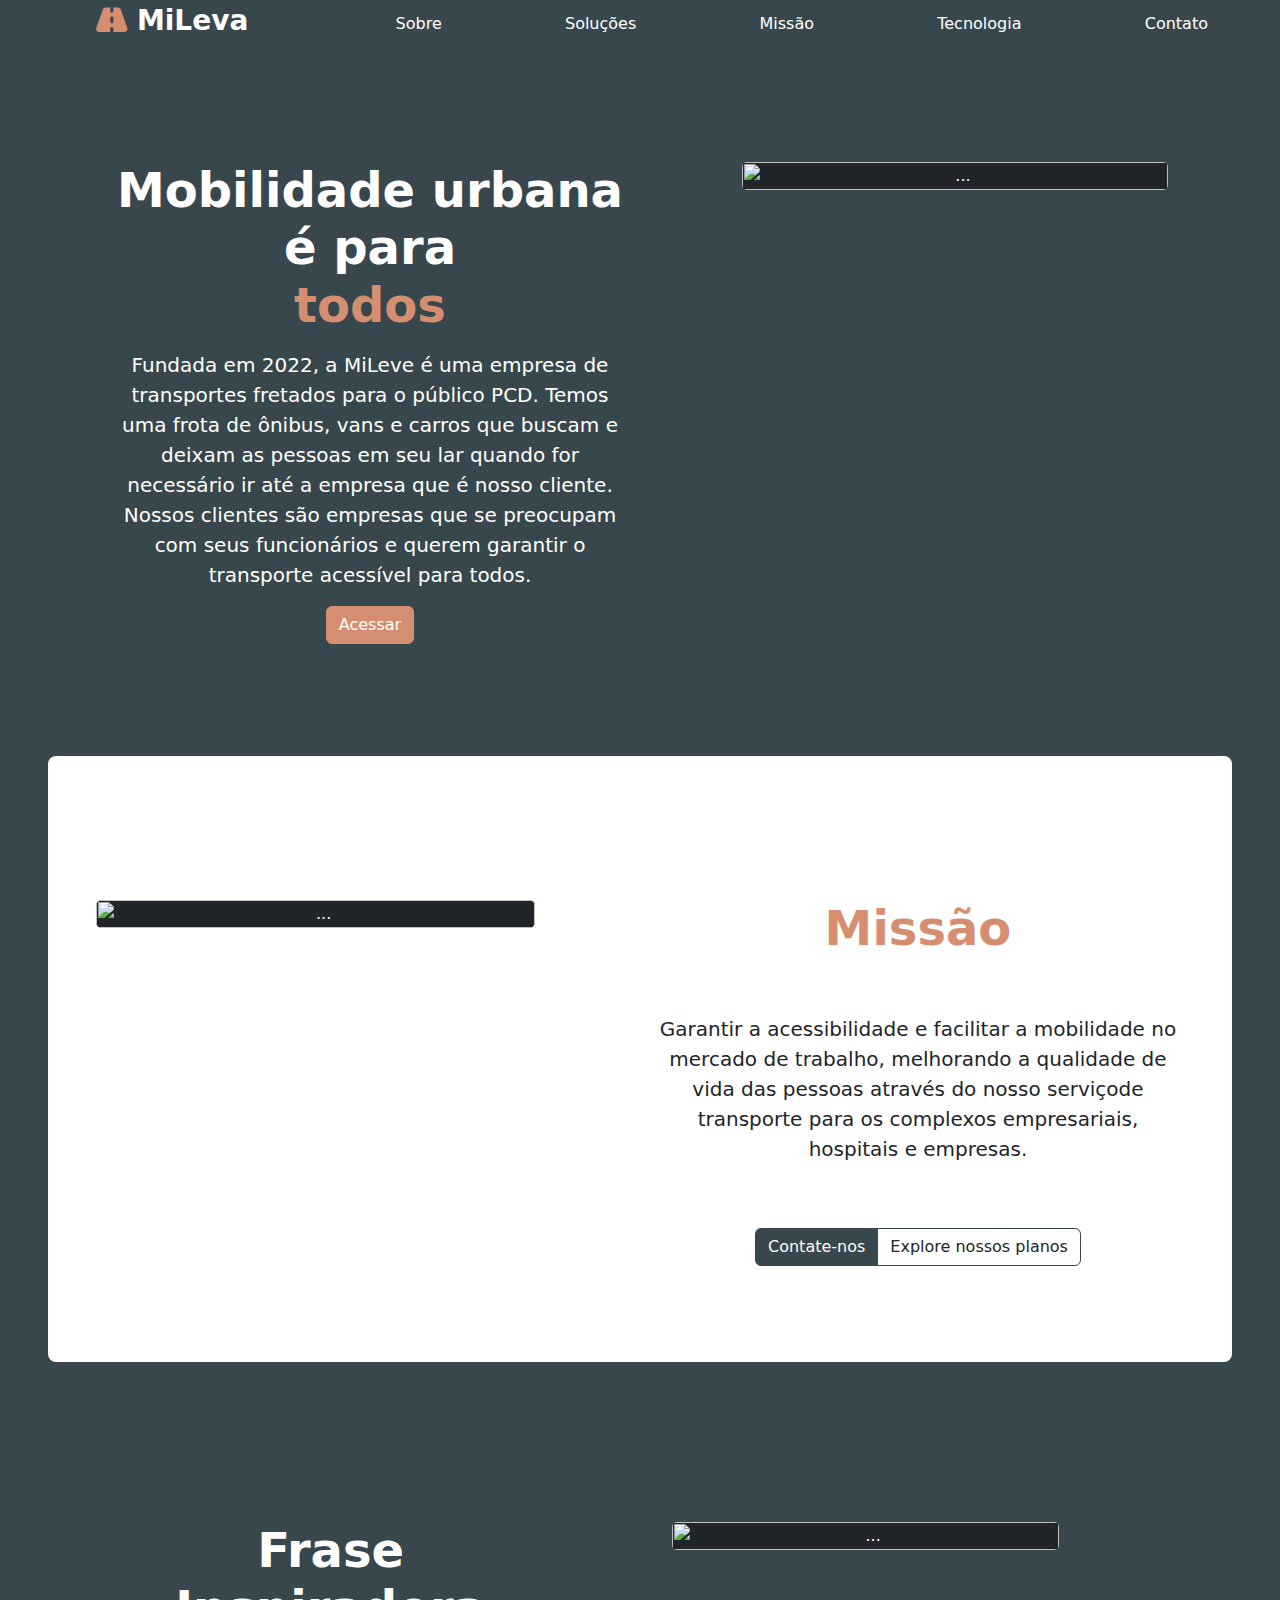
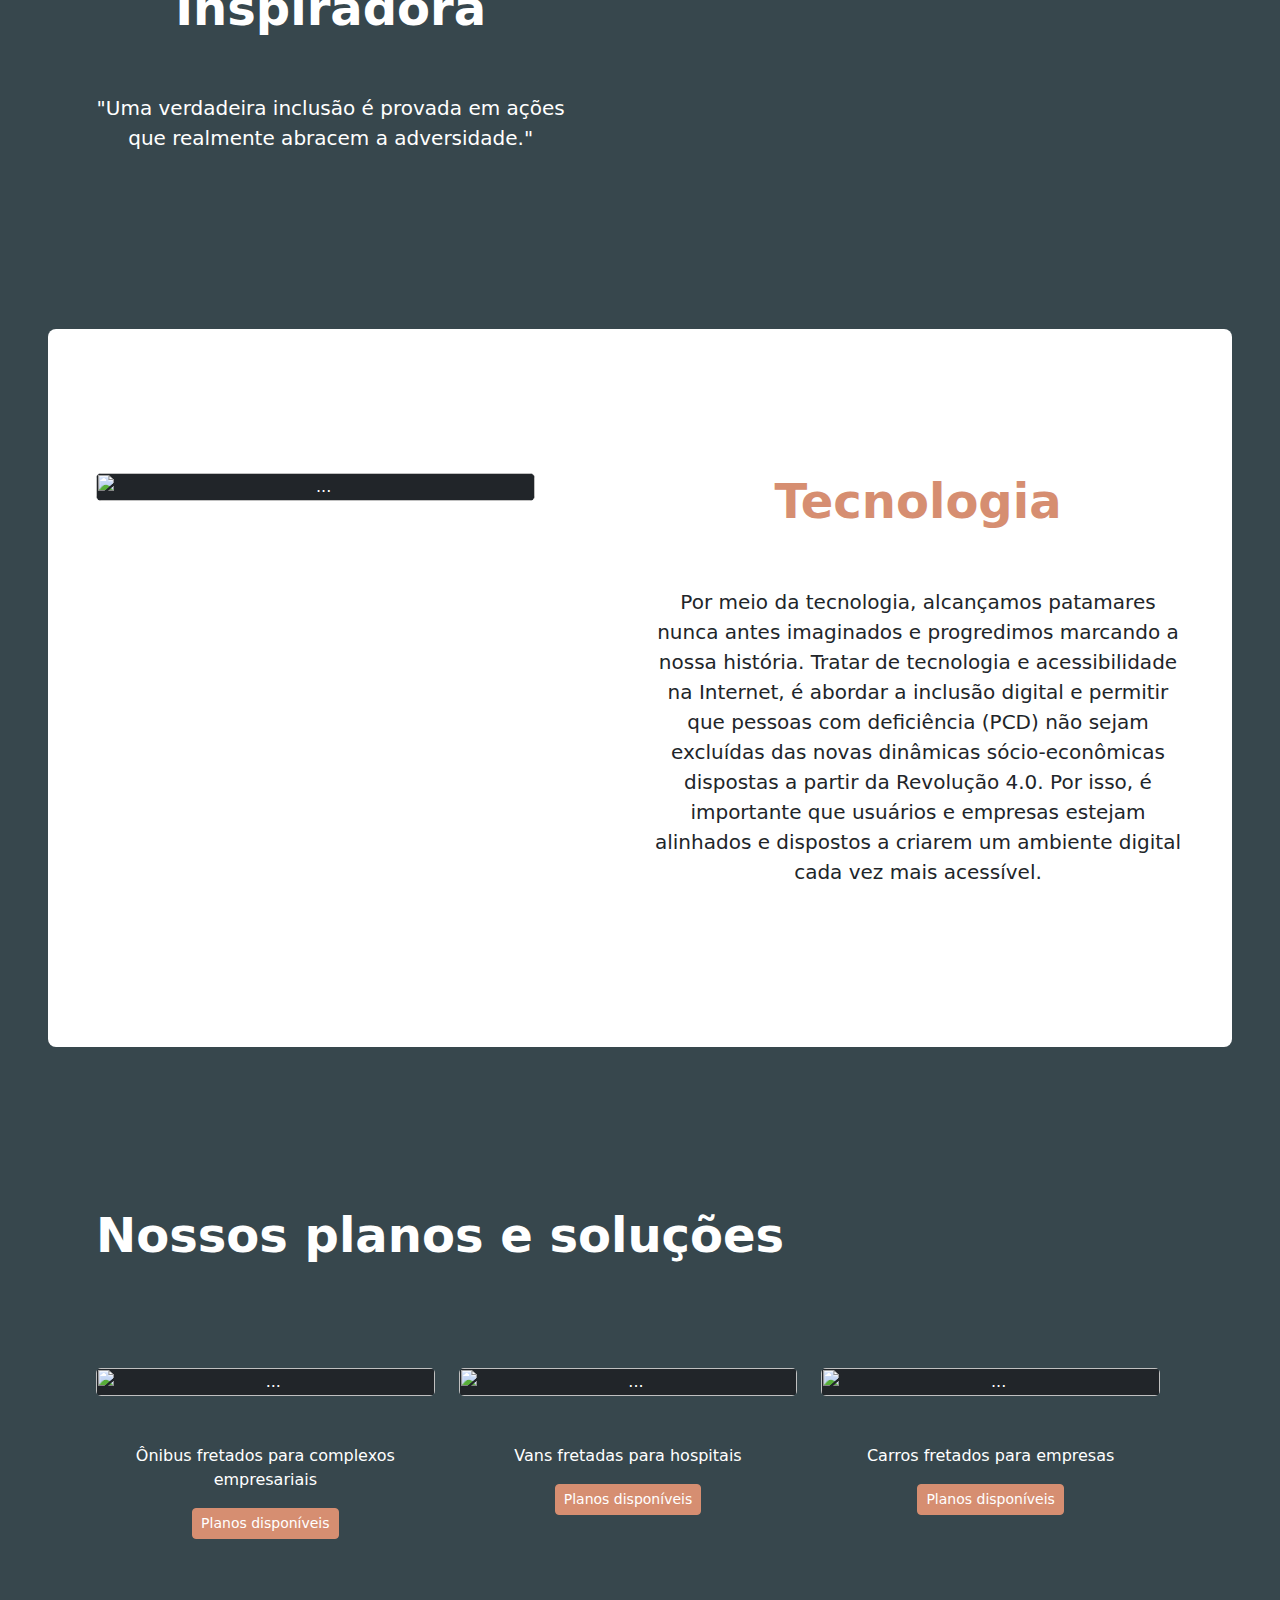
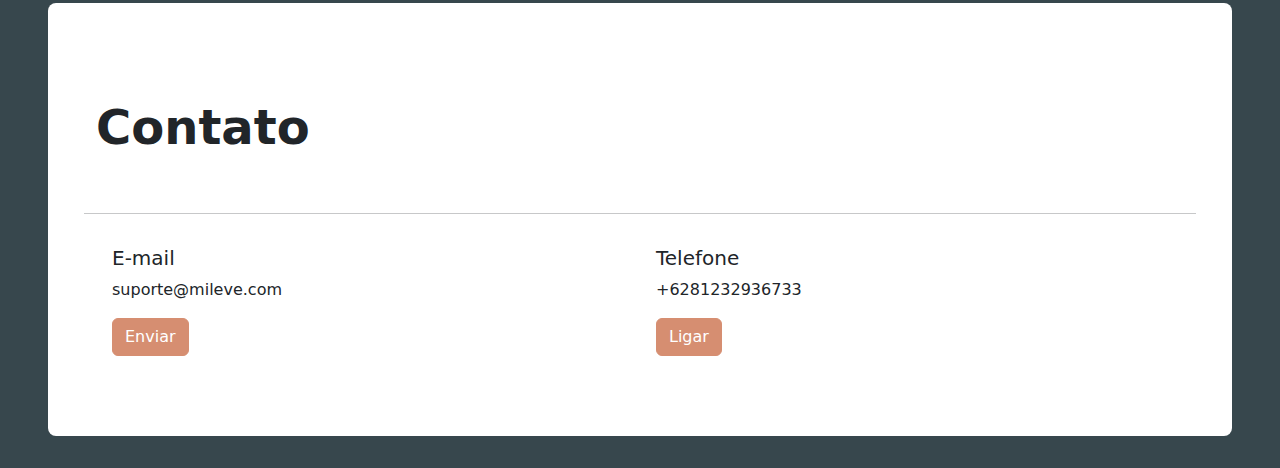
==== commit 87f66b4e: "Ajustes no layout top navbar" ====
--- a/index.html
+++ b/index.html
@@ -68,19 +68,24 @@
         .no-borders {
             border: none;
         }
+
+        .top-menu {
+            color: white;
+            text-decoration: none;
+        }
     </style>
 </head>
 
 <body class="mx-5">
 
     <nav class="site-header sticky-top py-1">
-        <div class="container d-flex flex-column flex-md-row justify-content-between">
+        <div class=" d-flex flex-column flex-md-row justify-content-between">
             <h3 class="text-start px-lg-5 text-white"><i class="fas fa-road text-main"></i> <strong>MiLeva</strong></h3>
-            <a class="py-2 d-none d-md-inline-block" href="#index-sobre">Sobre</a>
-            <a class="py-2 d-none d-md-inline-block" href="#index-solucoes">Soluções</a>
-            <a class="py-2 d-none d-md-inline-block" href="#index-missao">Missão</a>
-            <a class="py-2 d-none d-md-inline-block" href="#index-tecnologia">Tecnologia</a>
-            <a class="py-2 d-none d-md-inline-block" href="#index-contato">Contato</a>
+            <a class="py-2 d-none d-md-inline-block top-menu px-4" href="#index-sobre">Sobre</a>
+            <a class="py-2 d-none d-md-inline-block top-menu px-4" href="#index-solucoes">Soluções</a>
+            <a class="py-2 d-none d-md-inline-block top-menu px-4" href="#index-missao">Missão</a>
+            <a class="py-2 d-none d-md-inline-block top-menu px-4" href="#index-tecnologia">Tecnologia</a>
+            <a class="py-2 d-none d-md-inline-block top-menu px-4" href="#index-contato">Contato</a>
         </div>
     </nav>
 
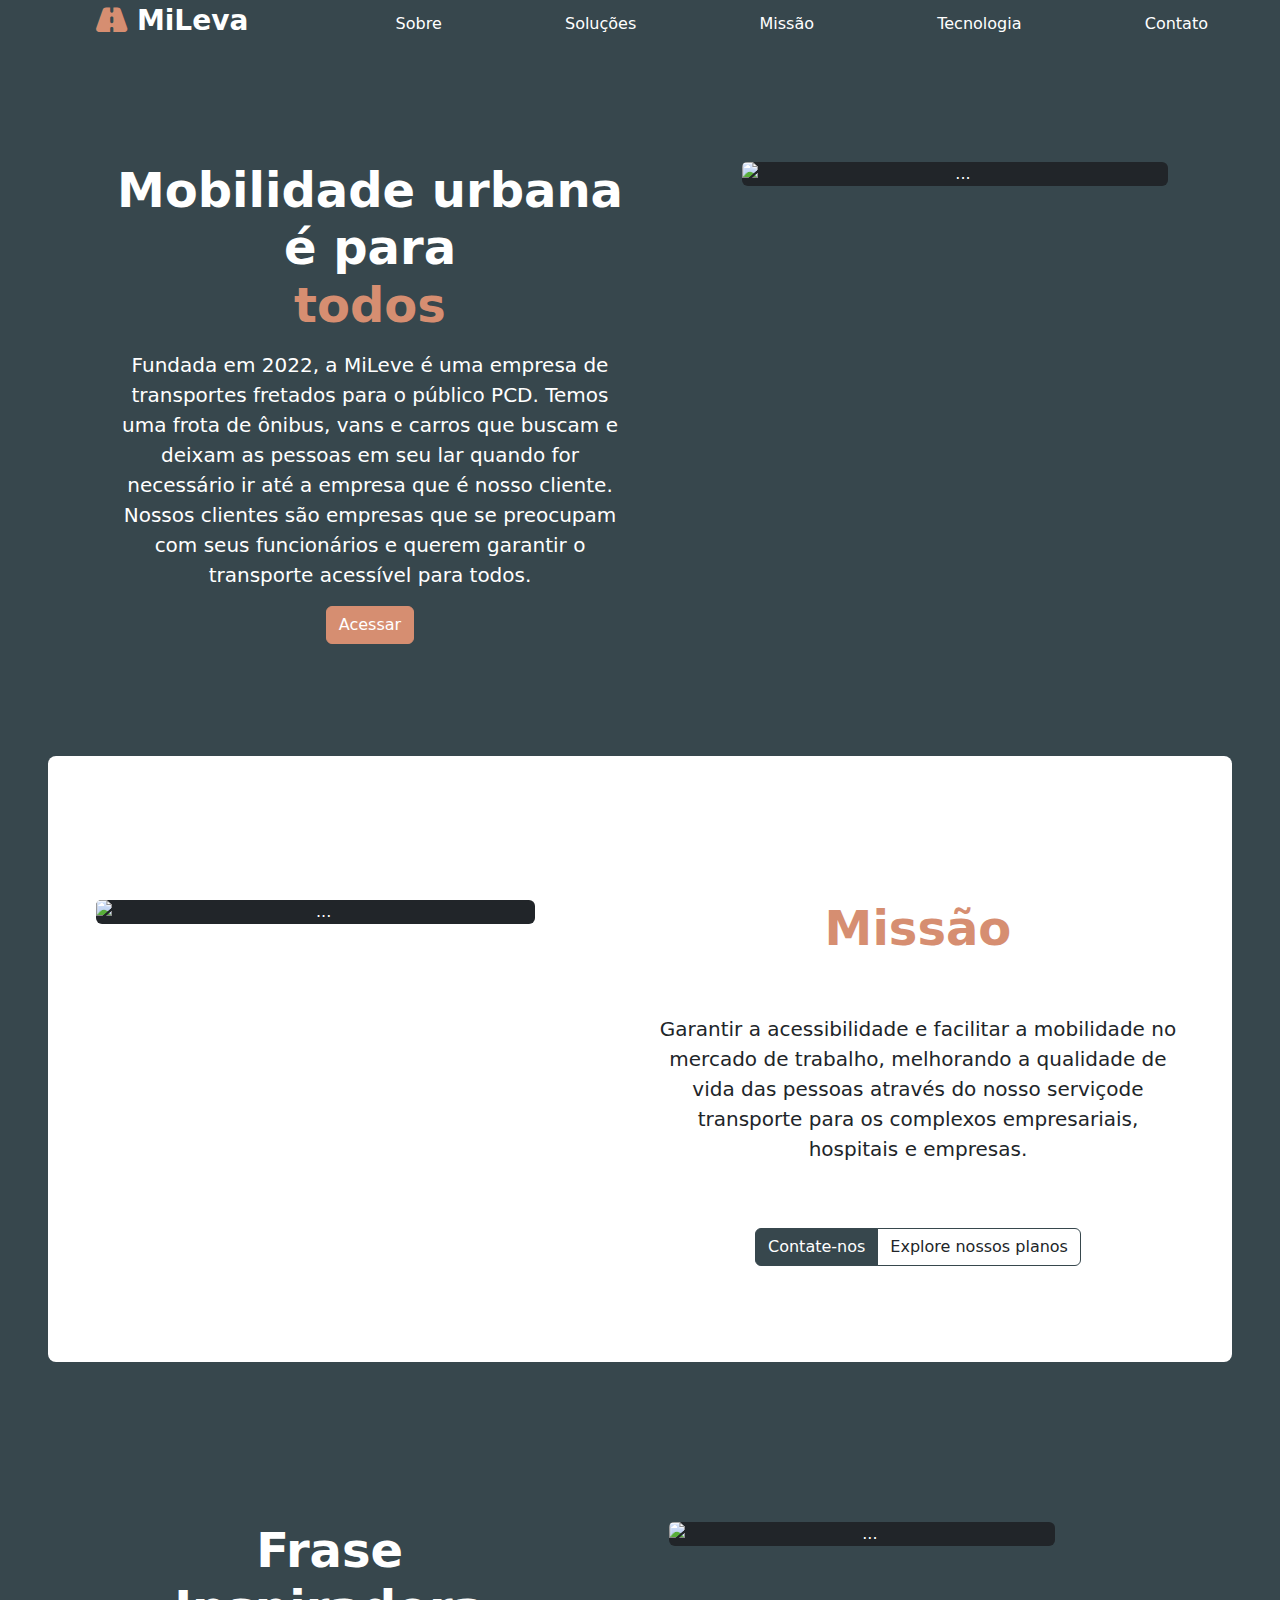
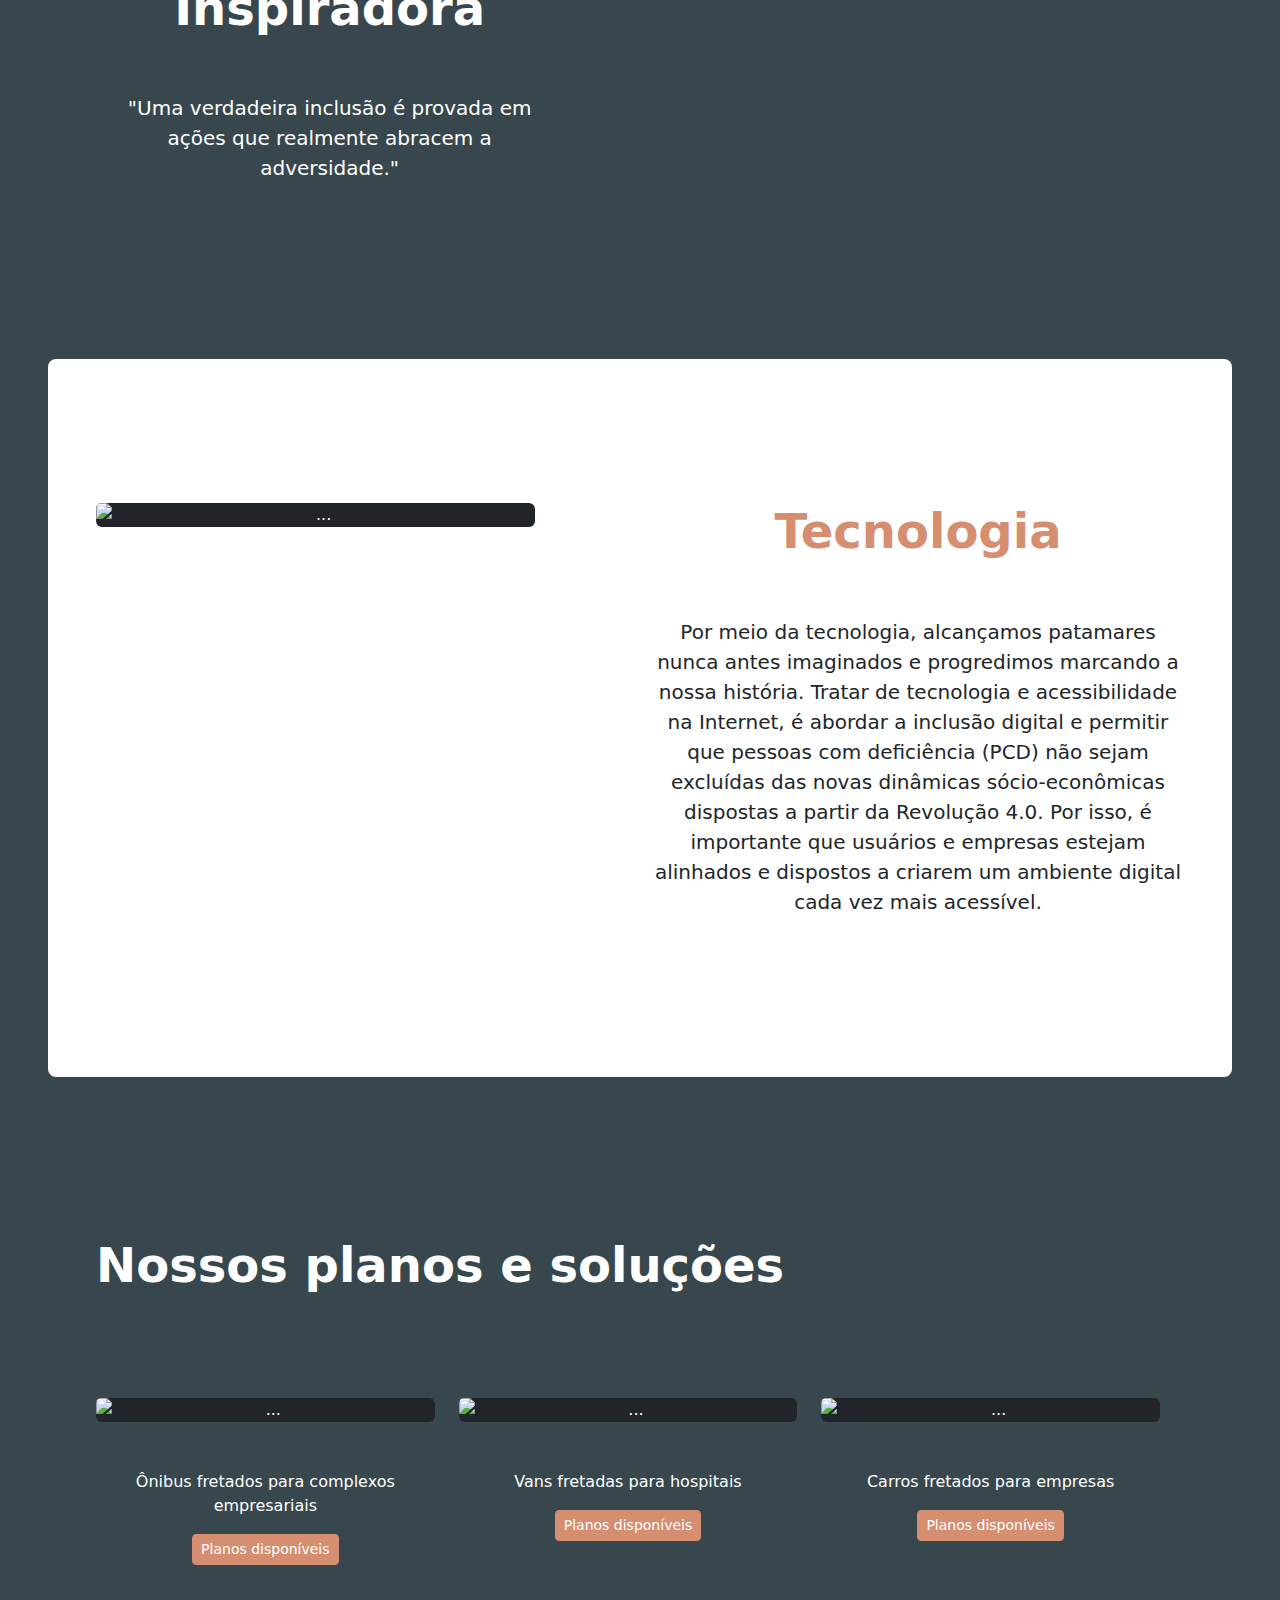
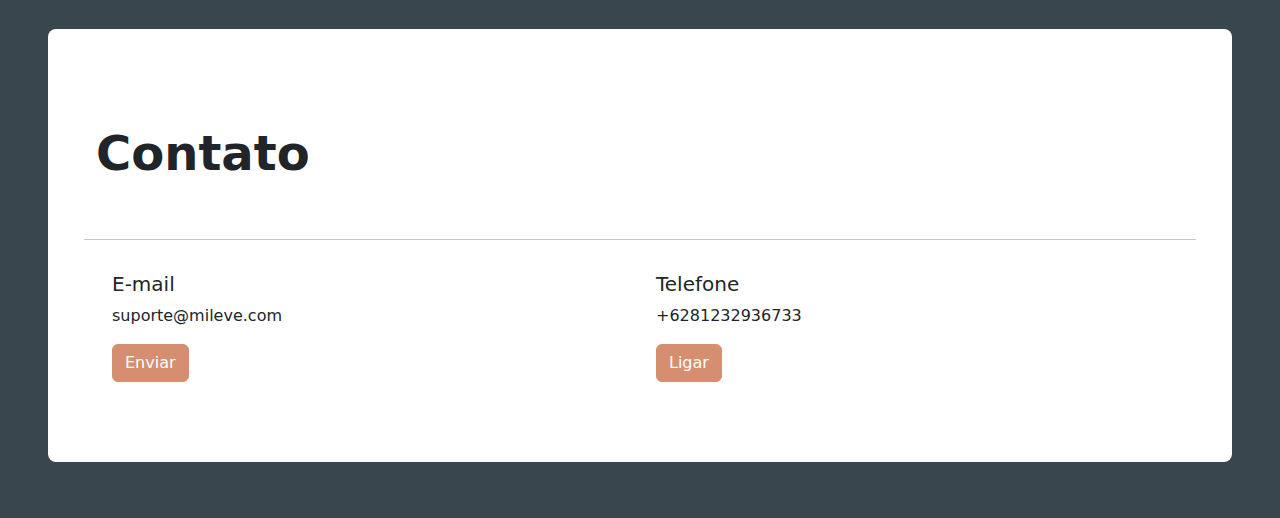
==== commit e85c708d: "Ajustes + página de viagem" ====
--- a/index.html
+++ b/index.html
@@ -1,4 +1,5 @@
-﻿<html lang="en">
+﻿<!DOCTYPE html>
+<html lang="en">
 <head>
     <meta charset="utf-8">
     <meta name="viewport" content="width=device-width, initial-scale=1, shrink-to-fit=no">
